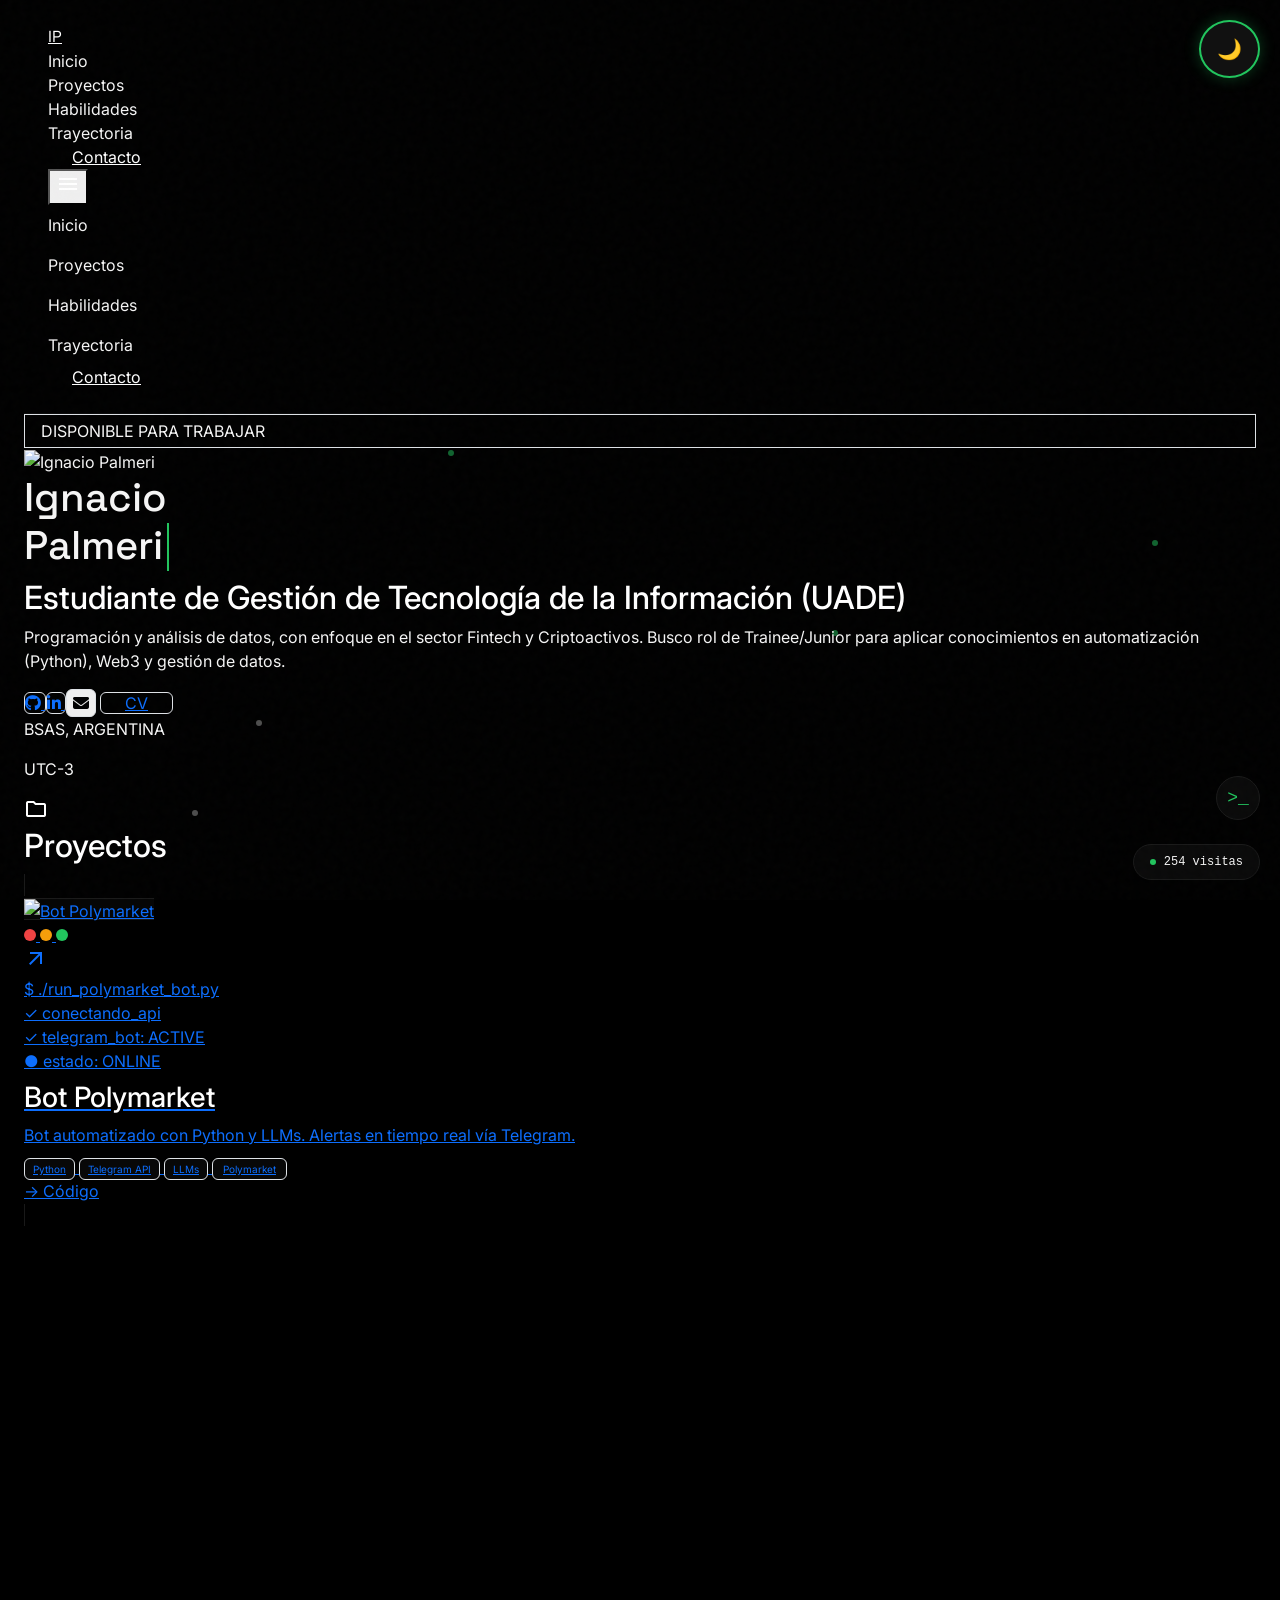
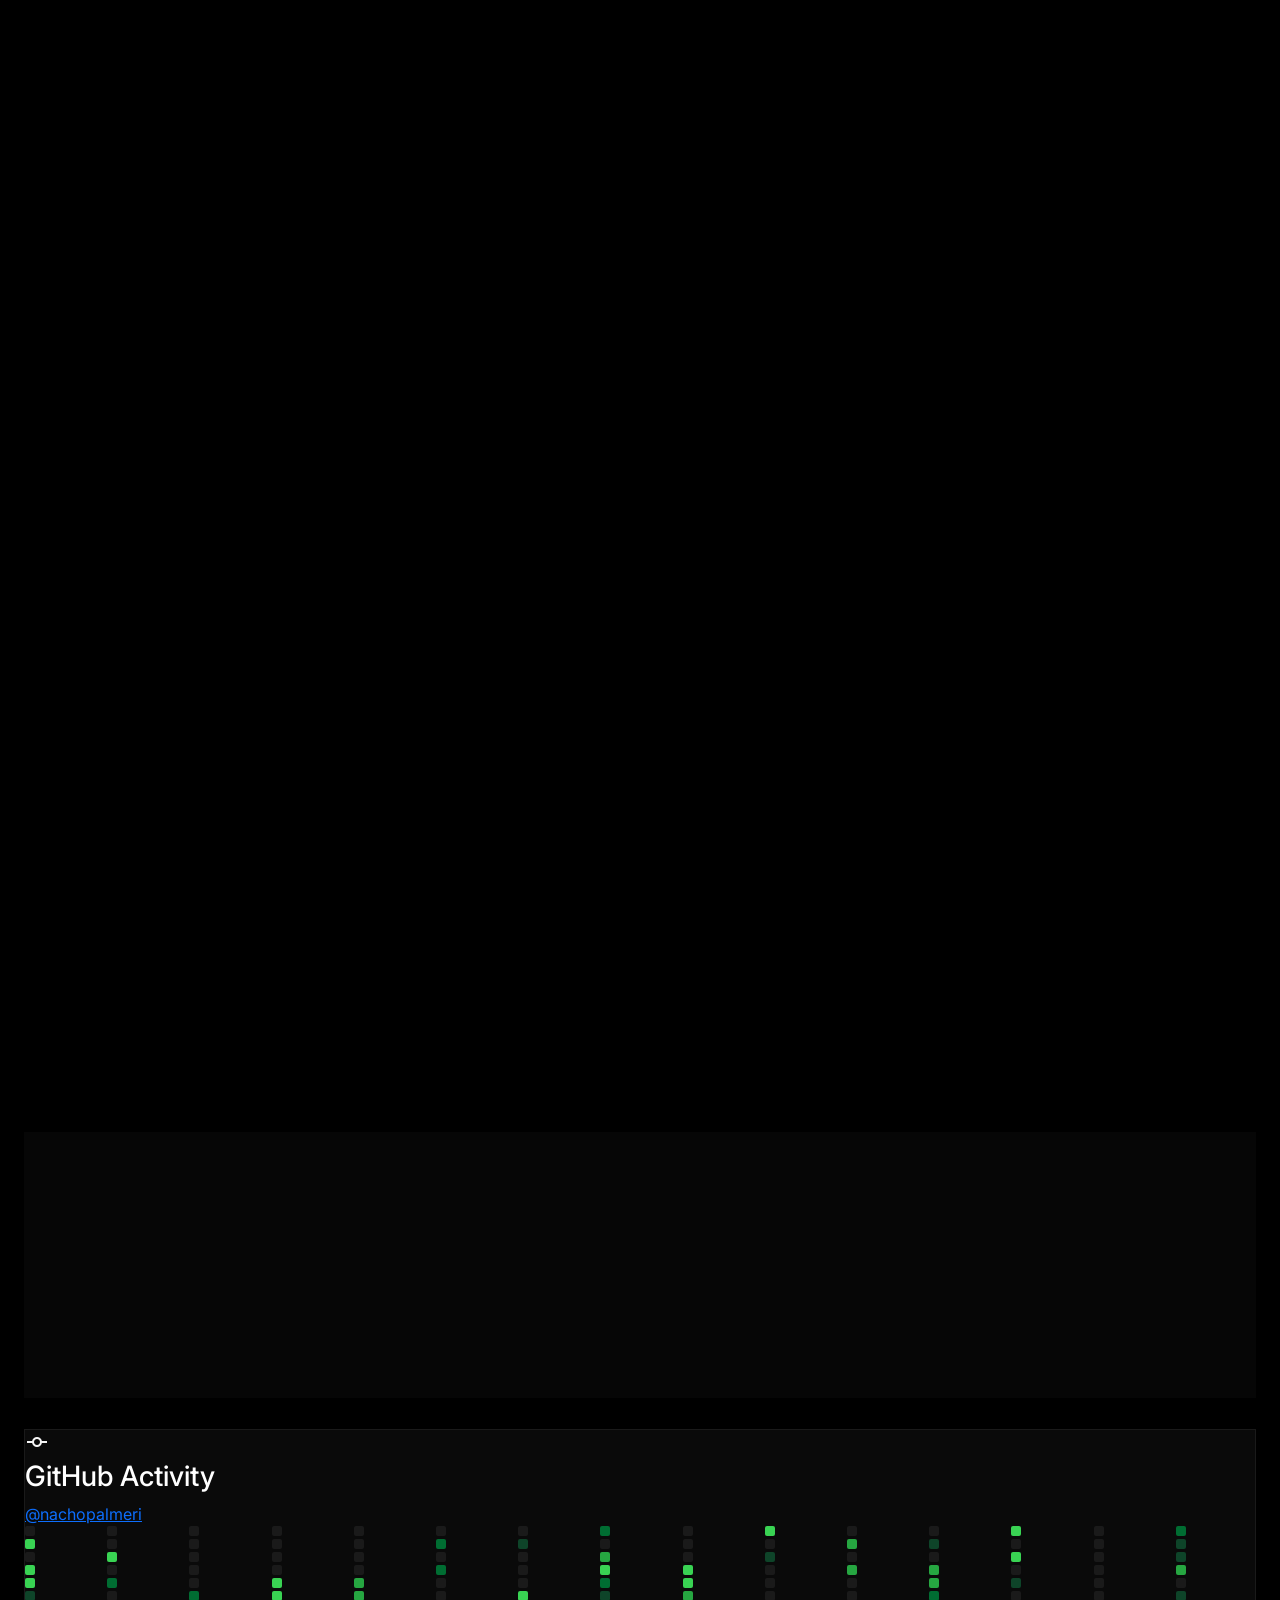
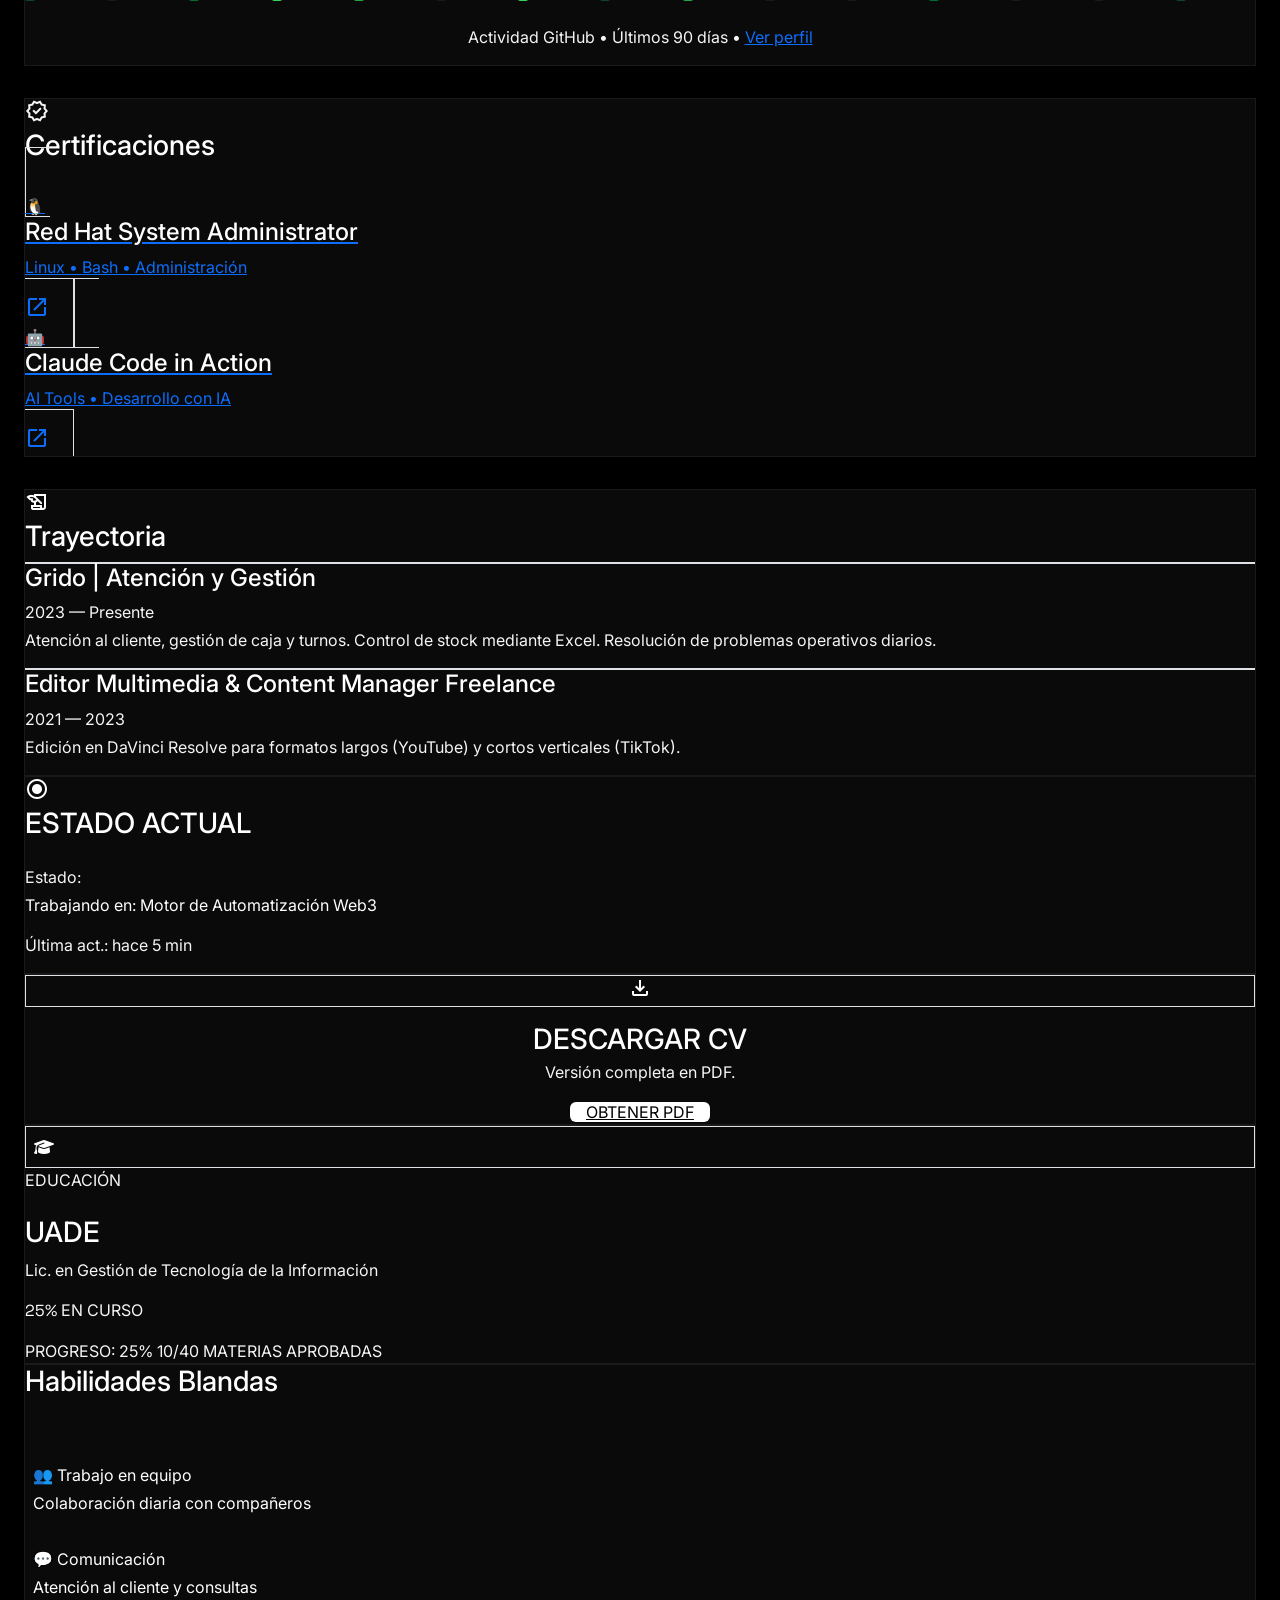
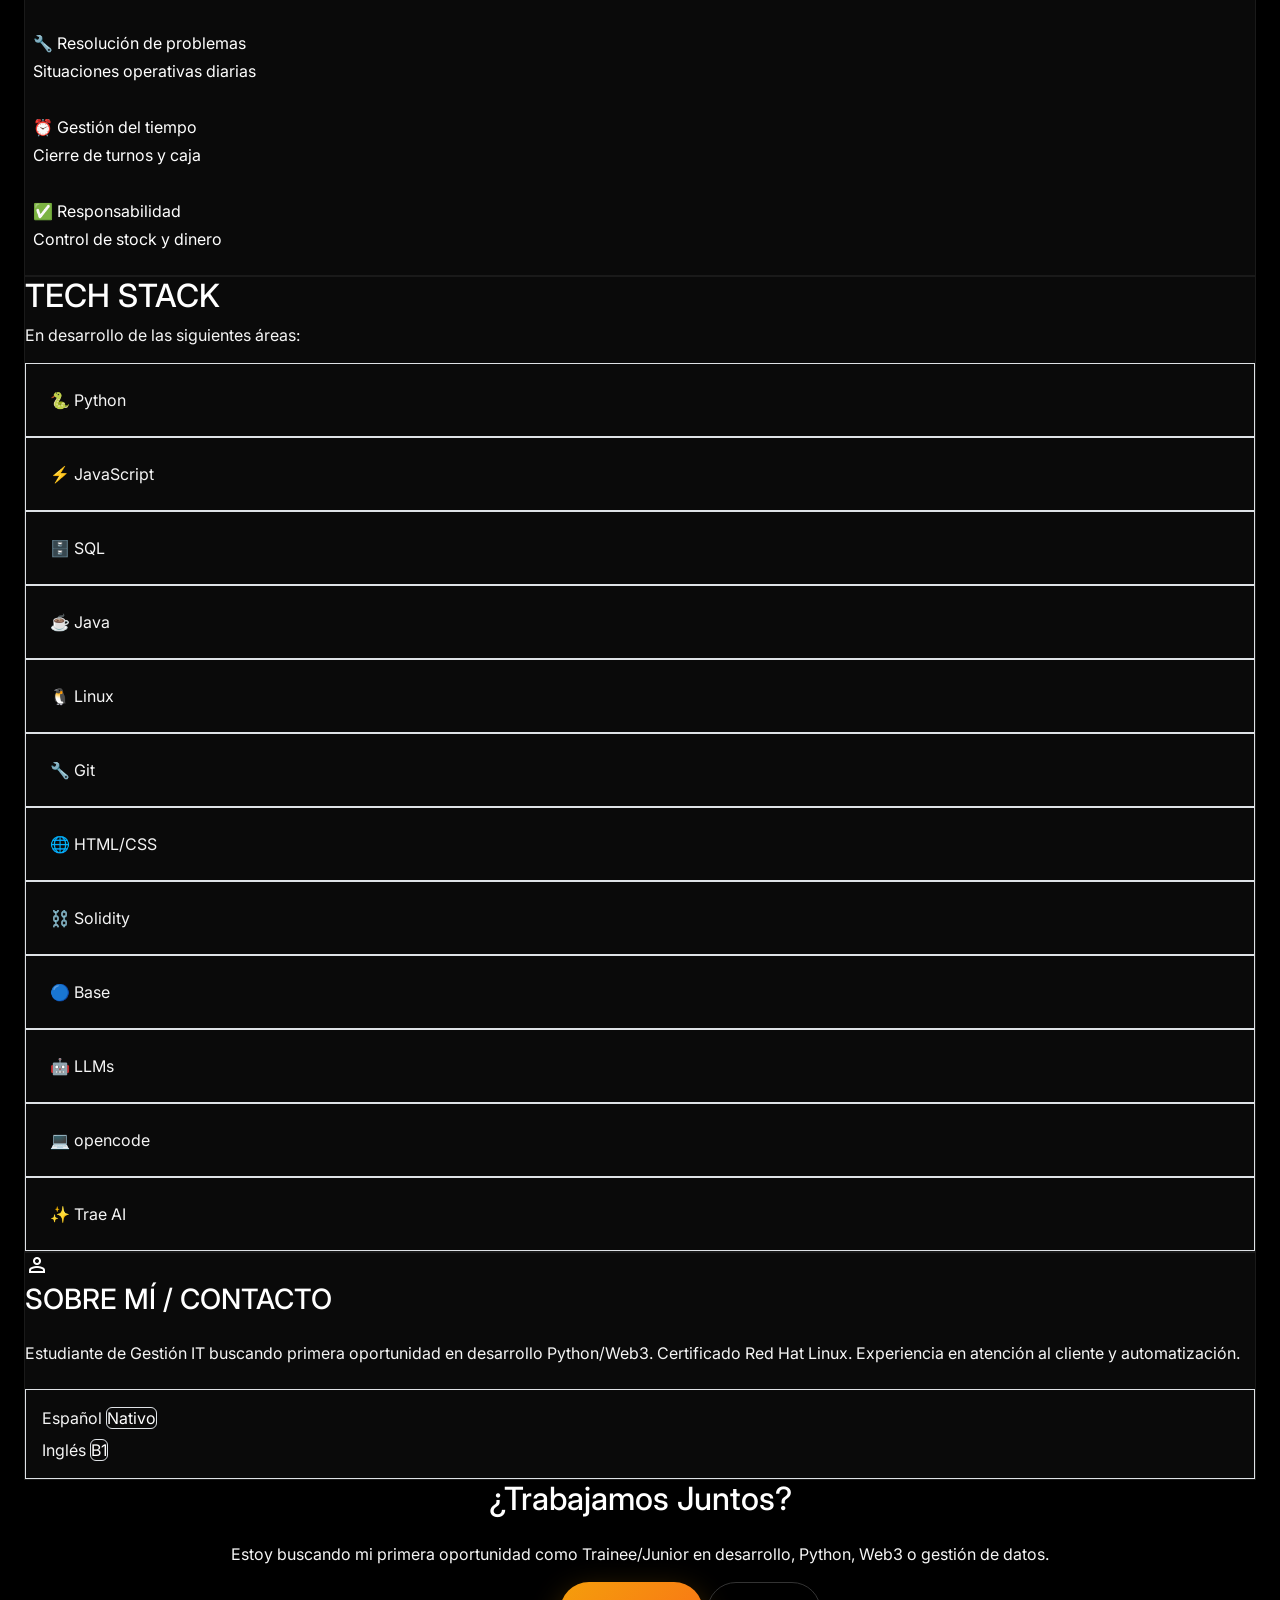
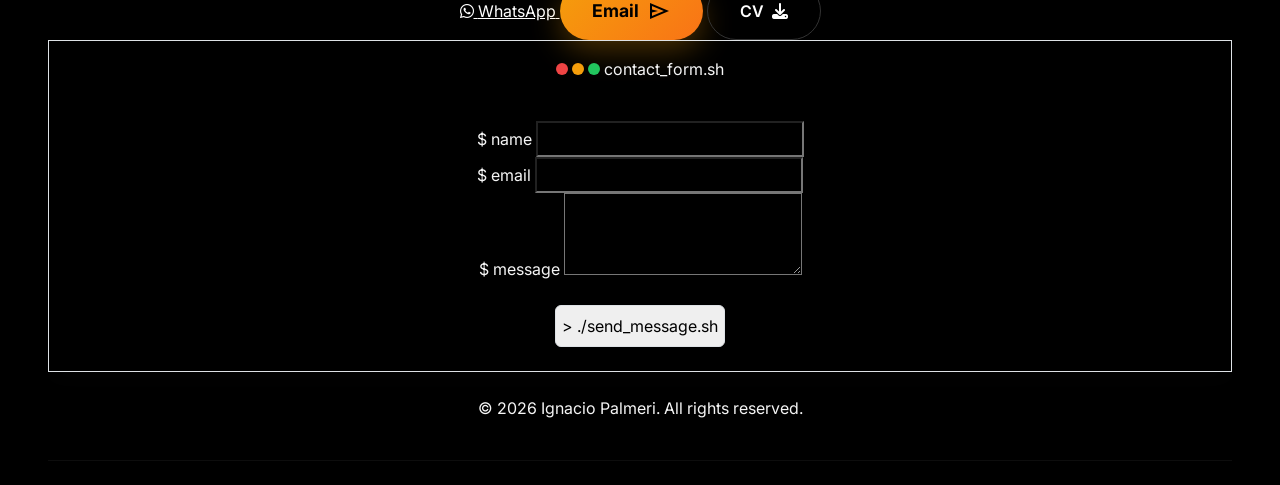
==== index.html @ b5fb5af2 "fix: align card widths - tech stack col-span-8, remove margin-top from cards" ====
<!DOCTYPE html>
<html lang="es"><head>
<meta charset="utf-8"/>
<meta content="width=device-width, initial-scale=1.0" name="viewport"/>
<meta name="description" content="Portfolio de Ignacio Palmeri - Estudiante de Gestión IT (UADE) buscando primera oportunidad como Trainee/Junior. Especializado en Python, automatización, Web3 y análisis de datos. Proyectos: Polymarket Bot, Fútbol Tracker, DApp Blockchain."/>
<meta name="keywords" content="Ignacio Palmeri, Portfolio, Python, Linux, Web3, Blockchain, Automation, Developer, Trainee, Junior, Programmer, UADE, Fintech, Criptoactivos, Telegram Bot, Solidity, Base Network"/>
<meta name="author" content="Ignacio Palmeri"/>
<meta name="theme-color" content="#000000"/>
<meta name="robots" content="index, follow"/>
<meta property="og:title" content="Ignacio Palmeri - Portfolio"/>
<meta property="og:description" content="Estudiante de Gestión de Tecnología de la Información (UADE). Buscando rol Trainee/Junior en Python, Web3 o datos. Proyectos con LLMs, automatización y blockchain."/>
<meta property="og:type" content="website"/>
<meta property="og:url" content="https://nachopalmeri.github.io/portafolio"/>
<meta property="og:image" content="https://portafolioignaciopalmeri.vercel.app/imgs/og-image.png"/>
<meta name="twitter:card" content="summary_large_image"/>
<meta name="twitter:image" content="https://portafolioignaciopalmeri.vercel.app/imgs/og-image.png"/>
<link rel="preconnect" href="https://fonts.googleapis.com">
<link rel="preconnect" href="https://fonts.gstatic.com" crossorigin>
<link rel="preconnect" href="https://cdn.jsdelivr.net">
<link rel="preconnect" href="https://cdnjs.cloudflare.com">
<link rel="icon" type="image/svg+xml" href="data:image/svg+xml,<svg xmlns='http://www.w3.org/2000/svg' viewBox='0 0 32 32'><rect width='32' height='32' rx='6' fill='%23000'/><text x='50%' y='55%' dominant-baseline='middle' text-anchor='middle' font-family='monospace' font-size='18' font-weight='bold' fill='%2322c55e'>IP</text></svg>"/>
<title>Ignacio Palmeri - Portfolio</title>
<link href="https://cdn.jsdelivr.net/npm/bootstrap@5.3.3/dist/css/bootstrap.min.css" rel="stylesheet">
<script src="https://cdn.tailwindcss.com?plugins=forms,container-queries"></script>
<link href="https://fonts.googleapis.com/css2?family=Inter:wght@300;400;500;600;700;800&amp;family=Space+Grotesk:wght@300;400;500;600;700&amp;display=swap" rel="stylesheet"/>
<link href="https://cdnjs.cloudflare.com/ajax/libs/font-awesome/6.4.0/css/all.min.css" rel="stylesheet"/>
<link href="https://fonts.googleapis.com/css2?family=Material+Symbols+Outlined:wght,FILL@100..700,0..1&amp;display=swap" rel="stylesheet"/>
<script type="module" src="https://unpkg.com/@phosphor-icons/webcomponents"></script>
<link href="https://fonts.googleapis.com/css2?family=Bricolage+Grotesque:opsz,wght@12..96,300;12..96,400;12..96,500;12..96,600;12..96,700&family=DM+Sans:ital,wght@0,400;0,500;0,600;0,700;1,400&family=JetBrains+Mono:wght@400;500&display=swap" rel="stylesheet"/>
<script>
        tailwind.config = {
            theme: {
                extend: {
                    colors: {
                        background: "#000000",
                        surface: "#090909",
                        border: "#1F1F1F",
                        "text-primary": "#EDEDED",
                        "text-secondary": "#A1A1A1",
                        accent: "#EDEDED", 
                    },
                    fontFamily: {
                        sans: ["Inter", "sans-serif"],
                        display: ["Space Grotesk", "sans-serif"],
                    },
                },
            },
        };
    </script>
    <style>
        :root {
            --bg-primary: #000000;
            --bg-secondary: #0a0a0a;
            --bg-card: rgba(10, 10, 10, 0.6);
            --border-color: #1a1a1a;
            --text-primary: #f5f5f5;
            --text-secondary: #a3a3a3;
            --accent-primary: #22c55e;
            --accent-secondary: #4f46e5;
            --particle-color: rgba(34, 197, 94, 0.4);
        }
        
        [data-theme="light"] {
            --bg-primary: #fafafa;
            --bg-secondary: #ffffff;
            --bg-card: rgba(255, 255, 255, 0.8);
            --border-color: #e5e5e5;
            --text-primary: #171717;
            --text-secondary: #525252;
            --particle-color: rgba(34, 197, 94, 0.2);
        }
        
        body {
            background-color: var(--bg-primary);
            color: var(--text-primary);
            font-family: 'Inter', sans-serif;
            overflow-x: hidden;
            position: relative;
            transition: background-color 0.3s ease, color 0.3s ease;
        }
        
        [data-theme="light"] .particle {
            background: rgba(34, 197, 94, 0.3);
        }
        
        /* Theme toggle button */
        .theme-toggle-btn {
            position: fixed;
            top: 80px;
            right: 20px;
            z-index: 100;
            width: 44px;
            height: 44px;
            border-radius: 50%;
            background: var(--bg-secondary);
            border: 1px solid var(--border-color);
            color: var(--text-primary);
            cursor: pointer;
            display: flex;
            align-items: center;
            justify-content: center;
            transition: transform 0.3s ease, opacity 0.3s ease, box-shadow 0.3s ease, border-color 0.2s ease;
        }
        
        .theme-toggle-btn:hover {
            transform: scale(1.1);
            border-color: var(--accent-primary);
        }
        
        /* GitHub Contributions Grid */
        .contributions-grid {
            display: grid;
            grid-template-columns: repeat(15, 1fr);
            gap: 3px;
        }
        
        .contribution-cell {
            width: 10px;
            height: 10px;
            border-radius: 2px;
            background: var(--border-color);
            transition: transform 0.2s ease, opacity 0.2s ease, box-shadow 0.2s ease, border-color 0.2s ease;
        }
        
        .contribution-cell[data-level="1"] { background: #0e4429; }
        .contribution-cell[data-level="2"] { background: #006d32; }
        .contribution-cell[data-level="3"] { background: #26a641; }
        .contribution-cell[data-level="4"] { background: #39d353; }
        
        .contribution-cell:hover {
            transform: scale(1.5);
        }
        
        [data-theme="light"] .contribution-cell { background: #e5e5e5; }
        [data-theme="light"] .contribution-cell[data-level="1"] { background: #9be9a8; }
        [data-theme="light"] .contribution-cell[data-level="2"] { background: #40c463; }
        [data-theme="light"] .contribution-cell[data-level="3"] { background: #30a14e; }
        [data-theme="light"] .contribution-cell[data-level="4"] { background: #216e39; }
        
        /* Terminal Easter Egg */
        .terminal-easter-egg {
            position: fixed;
            bottom: 80px;
            right: 20px;
            z-index: 9999;
        }
        
        .terminal-toggle {
            width: 44px;
            height: 44px;
            border-radius: 50%;
            background: var(--bg-secondary);
            border: 1px solid var(--border-color);
            color: var(--accent-primary);
            cursor: pointer;
            display: flex;
            align-items: center;
            justify-content: center;
            font-family: monospace;
            font-size: 18px;
            transition: transform 0.3s ease, opacity 0.3s ease, box-shadow 0.3s ease, border-color 0.2s ease;
            pointer-events: auto;
        }
        
        .terminal-toggle:hover {
            border-color: var(--accent-primary);
            transform: scale(1.1);
        }
        
        .terminal-popup {
            position: absolute;
            bottom: 55px;
            right: 0;
            width: 320px;
            background: #ffffff;
            border: 1px solid #e5e5e5;
            border-radius: 12px;
            overflow: hidden;
            box-shadow: 0 10px 40px rgba(0, 0, 0, 0.3);
            display: none;
            transform: translateY(10px);
            transition: transform 0.3s ease, opacity 0.3s ease, box-shadow 0.3s ease, border-color 0.2s ease;
            z-index: 10001;
        }
        
        .terminal-popup.active {
            display: block;
            transform: translateY(0);
        }
        
        .terminal-header {
            background: var(--bg-primary);
            padding: 8px 12px;
            display: flex;
            align-items: center;
            gap: 6px;
            border-bottom: 1px solid var(--border-color);
        }
        
        .terminal-body {
            padding: 12px;
            height: 200px;
            overflow-y: auto;
            font-family: monospace;
            font-size: 12px;
        }
        
        .terminal-output {
            color: var(--text-secondary);
            margin-bottom: 4px;
            white-space: pre-wrap;
        }
        
        .terminal-input-line {
            display: flex;
            align-items: center;
            gap: 4px;
        }
        
        .terminal-prompt {
            color: var(--accent-primary);
        }
        
        .terminal-input {
            background: #f5f5f5;
            border: none;
            color: #000000;
            font-family: monospace;
            font-size: 12px;
            outline: none;
            flex: 1;
            padding: 4px 8px;
            border-radius: 4px;
            caret-color: #22c55e;
            font-weight: 500;
        }
        
        .terminal-input::placeholder {
            color: #666666;
            opacity: 0.7;
        }
        
        /* Floating particles like Juan Fernandez */
        .particles {
            position: fixed;
            top: 0;
            left: 0;
            width: 100%;
            height: 100%;
            pointer-events: none;
            z-index: 0;
            overflow: hidden;
        }
        
        .particle {
            position: absolute;
            width: 6px;
            height: 6px;
            background: rgba(34, 197, 94, 0.4);
            border-radius: 50%;
            animation: float 15s infinite ease-in-out;
        }
        
        .particle:nth-child(odd) {
            background: rgba(34, 197, 94, 0.5);
        }
        
        .particle:nth-child(even) {
            background: rgba(255, 255, 255, 0.3);
        }
        
        .particle:nth-child(1) { left: 10%; top: 20%; animation-delay: 0s; animation-duration: 20s; }
        .particle:nth-child(2) { left: 20%; top: 80%; animation-delay: 2s; animation-duration: 18s; }
        .particle:nth-child(3) { left: 35%; top: 50%; animation-delay: 4s; animation-duration: 22s; }
        .particle:nth-child(4) { left: 50%; top: 30%; animation-delay: 6s; animation-duration: 19s; }
        .particle:nth-child(5) { left: 65%; top: 70%; animation-delay: 8s; animation-duration: 21s; }
        .particle:nth-child(6) { left: 80%; top: 40%; animation-delay: 10s; animation-duration: 17s; }
        .particle:nth-child(7) { left: 90%; top: 60%; animation-delay: 12s; animation-duration: 23s; }
        .particle:nth-child(8) { left: 15%; top: 90%; animation-delay: 3s; animation-duration: 16s; }
        
        @keyframes float {
            0%, 100% { transform: translateY(0) translateX(0); opacity: 0.3; }
            25% { transform: translateY(-30px) translateX(10px); opacity: 0.6; }
            50% { transform: translateY(-15px) translateX(-10px); opacity: 0.4; }
            75% { transform: translateY(-40px) translateX(5px); opacity: 0.5; }
        }
        
        /* Glass navbar */
        .glass-nav {
            background: rgba(0, 0, 0, 0.7);
            backdrop-filter: blur(12px);
            -webkit-backdrop-filter: blur(12px);
            border-bottom: 1px solid rgba(255, 255, 255, 0.05);
        }
        
        /* Smooth page load */
        body {
            opacity: 0;
            animation: pageLoad 0.6s ease forwards;
        }
        
        @keyframes pageLoad {
            from { opacity: 0; }
            to { opacity: 1; }
        }
        
        /* Blinking cursor effect */
        .cursor-blink {
            display: inline-block;
            width: 2px;
            height: 1.2em;
            background: #22c55e;
            margin-left: 4px;
            animation: blink 1s step-end infinite;
            vertical-align: text-bottom;
        }
        
        @keyframes blink {
            0%, 100% { opacity: 1; }
            50% { opacity: 0; }
        }
        
        /* Bento cards */
        .bento-card {
            background-color: var(--bg-secondary);
            border: 1px solid var(--border-color);
            transition: transform 0.4s cubic-bezier(0.25, 0.46, 0.45, 0.94), opacity 0.3s ease, box-shadow 0.3s ease, border-color 0.2s ease;
            position: relative;
            overflow: hidden;
        }
        
        .bento-card::before {
            content: '';
            position: absolute;
            top: 0;
            left: 0;
            right: 0;
            height: 1px;
            background: linear-gradient(90deg, transparent, rgba(255,255,255,0.1), transparent);
            transform: scaleX(0);
            transition: transform 0.4s ease;
        }
        
        .bento-card:hover::before {
            transform: scaleX(1);
        }
        
        .bento-card:hover {
            border-color: #333;
            background-color: #0d0d0d;
            transform: translateY(-4px);
            box-shadow: 0 25px 50px -12px rgba(0,0,0,0.5), 0 0 30px rgba(34,197,94,0.1);
        }
        
        .bento-card.featured:hover {
            box-shadow: 0 25px 50px -12px rgba(0,0,0,0.5), 0 0 40px rgba(34,197,94,0.15);
        }
        
        [data-theme="light"] .bento-card:hover {
            border-color: #d4d4d4;
            background-color: #ffffff;
            box-shadow: 0 25px 50px -12px rgba(0,0,0,0.1);
        }
        
        /* Soft skill items hover */
        .soft-skill-item {
            transition: transform 0.3s cubic-bezier(0.4, 0, 0.2, 1), opacity 0.3s ease, box-shadow 0.3s ease, border-color 0.2s ease;
            border: 1px solid transparent;
        }
        
        .soft-skill-item:hover {
            transform: translateY(-2px) scale(1.02);
            border-color: #333;
            background-color: #151515;
            box-shadow: 0 10px 30px -10px rgba(0,0,0,0.5);
        }
        
        .soft-skill-item:hover .material-symbols-outlined {
            transform: scale(1.2);
        }
        
        .soft-skill-item .material-symbols-outlined {
            transition: transform 0.3s ease;
        }
        
        /* Featured card - Glass effect like Juan */
        .bento-card.featured {
            position: relative;
            border: 1px solid rgba(255, 255, 255, 0.08);
            background: rgba(10, 10, 10, 0.6);
            backdrop-filter: blur(12px);
            -webkit-backdrop-filter: blur(12px);
            transition: transform 0.3s ease, opacity 0.3s ease, box-shadow 0.3s ease, border-color 0.2s ease;
            transform-style: preserve-3d;
            transform: perspective(1000px);
        }
        
        .bento-card.featured:hover {
            border-color: rgba(34, 197, 94, 0.3);
            box-shadow: 0 25px 50px -12px rgba(0, 0, 0, 0.5), 0 0 30px rgba(34, 197, 94, 0.08);
        }
        
        /* Gradient line on hover */
        .bento-card.featured::before {
            content: '';
            position: absolute;
            top: 0;
            left: 0;
            right: 0;
            height: 2px;
            background: linear-gradient(90deg, #22c55e, #10b981);
            transform: scaleX(0);
            transform-origin: left;
            transition: transform 0.3s ease;
        }
        
        .bento-card.featured:hover::before {
            transform: scaleX(1);
        }
        
        /* Terminal-style decoration */
        .terminal-dot {
            width: 12px;
            height: 12px;
            border-radius: 50%;
            display: inline-block;
        }
        
        .terminal-dot.red { background: #ef4444; }
        .terminal-dot.yellow { background: #f59e0b; }
        .terminal-dot.green { background: #22c55e; }
        
        /* Navigation link hover effect */
        .nav-link {
            transition: color 0.3s ease;
        }
        
        .nav-link::after {
            content: '';
            position: absolute;
            bottom: -4px;
            left: 0;
            width: 0;
            height: 2px;
            background: #22c55e;
            transition: width 0.3s ease;
        }
        
        .nav-link:hover {
            color: #fff !important;
        }
        
        .nav-link:hover::after {
            width: 100%;
        }
        
        .display-font {
            font-family: 'Space Grotesk', sans-serif;
        }
        
        ::-webkit-scrollbar {
            width: 6px;
        }
        ::-webkit-scrollbar-track {
            background: var(--bg-primary); 
        }
        ::-webkit-scrollbar-thumb {
            background: #333; 
            border-radius: 3px;
        }
        ::-webkit-scrollbar-thumb:hover {
            background: #555; 
        }
        
        /* Text glow effect for headings */
        .glow-text {
            text-shadow: 0 0 20px rgba(255,255,255,0.1), 0 0 40px rgba(255,255,255,0.05);
        }
        
        /* Entrance animations - elegant and smooth */
        @keyframes slideUpFade {
            from {
                opacity: 0;
                transform: translateY(40px);
            }
            to {
                opacity: 1;
                transform: translateY(0);
            }
        }
        
        @keyframes scaleIn {
            from {
                opacity: 0;
                transform: scale(0.9);
            }
            to {
                opacity: 1;
                transform: scale(1);
            }
        }
        
        @keyframes fadeIn {
            from { opacity: 0; }
            to { opacity: 1; }
        }
        
        .animate-slide-up {
            animation: slideUpFade 0.7s cubic-bezier(0.22, 1, 0.36, 1) forwards;
            opacity: 0;
        }
        
        .animate-scale-in {
            animation: scaleIn 0.6s cubic-bezier(0.22, 1, 0.36, 1) forwards;
            opacity: 0;
        }
        
        .animate-fade-in {
            animation: fadeIn 0.5s ease forwards;
            opacity: 0;
        }
        
        .delay-1 { animation-delay: 0.1s; }
        .delay-2 { animation-delay: 0.2s; }
        .delay-3 { animation-delay: 0.3s; }
        .delay-4 { animation-delay: 0.4s; }
        .delay-5 { animation-delay: 0.5s; }
        
        /* Project cards enhanced hover */
        .project-card {
            position: relative;
            overflow: hidden;
        }
        
        .project-card::before {
            content: '';
            position: absolute;
            top: 0;
            left: 0;
            right: 0;
            bottom: 0;
            background: linear-gradient(135deg, rgba(102,126,234,0.05), rgba(240,147,251,0.05));
            opacity: 0;
            transition: opacity 0.3s ease;
            pointer-events: none;
        }
        
        .project-card:hover::before {
            opacity: 1;
        }
        
        /* Icon button hover */
        .social-btn {
            transition: transform 0.3s cubic-bezier(0.4, 0, 0.2, 1), opacity 0.3s ease, box-shadow 0.3s ease, border-color 0.2s ease;
        }
        
        .social-btn:hover {
            transform: translateY(-4px) scale(1.08);
            box-shadow: 0 15px 30px -10px rgba(255,255,255,0.15);
        }
        
        .social-btn:hover i {
            transform: scale(1.15);
        }
        
        .social-btn i {
            transition: transform 0.3s ease;
        }
        
        /* Button hover effect */
        .cta-button {
            display: inline-flex;
            align-items: center;
            gap: 0.5rem;
            padding: 1rem 2rem;
            background: linear-gradient(135deg, #f59e0b 0%, #f97316 50%, #ef4444 100%);
            background-size: 200% 200%;
            color: #000;
            font-weight: 700;
            font-size: 1.1rem;
            border-radius: 50px;
            text-decoration: none;
            transition: transform 0.4s cubic-bezier(0.4, 0, 0.2, 1), opacity 0.3s ease, box-shadow 0.3s ease, border-color 0.2s ease;
            box-shadow: 0 10px 30px rgba(245,158,11,0.3);
        }
        
        .cta-button:hover {
            transform: translateY(-4px) scale(1.02);
            box-shadow: 0 20px 40px rgba(245,158,11,0.4);
            background-position: right center;
        }
        
        .cta-button-secondary {
            display: inline-flex;
            align-items: center;
            gap: 0.5rem;
            padding: 1rem 2rem;
            border: 1px solid #333;
            color: #fff;
            font-weight: 600;
            font-size: 1rem;
            border-radius: 50px;
            text-decoration: none;
            transition: transform 0.3s ease, opacity 0.3s ease, box-shadow 0.3s ease, border-color 0.2s ease;
            background: transparent;
        }
        
        .cta-button-secondary:hover {
            background: #fff;
            color: #000;
            border-color: #fff;
            transform: translateY(-3px);
        }
        
        /* Icon rotation on hover */
        .cta-button:hover .rotate-icon {
            transform: rotate(-45deg);
        }
        
        /* Magnetic button effect */
        .magnetic-btn {
            transition: transform 0.3s cubic-bezier(0.4, 0, 0.2, 1);
        }
        
        .magnetic-btn:hover {
            transform: scale(1.05);
        }
        
        /* Tech tag hover - subtle pills */
        .tech-tag {
            transition: transform 0.25s ease, opacity 0.25s ease, box-shadow 0.25s ease, border-color 0.2s ease;
            position: relative;
            background: rgba(255, 255, 255, 0.03);
            border-radius: 9999px;
            padding: 4px 10px;
            font-size: 10px;
        }
        
        .tech-tag:hover {
            border-color: rgba(34, 197, 94, 0.5);
            color: #22c55e;
            background: rgba(34, 197, 94, 0.1);
            transform: translateY(-1px);
        }
        
        /* Progress bar animation */
        .progress-bar {
            width: 0;
            transition: width 1s ease-out;
        }
        
        .progress-bar.animate {
            width: var(--progress);
        }
        
        /* Visitor counter */
        .visitor-counter {
            position: fixed;
            bottom: 20px;
            right: 20px;
            background: var(--bg-secondary);
            border: 1px solid var(--border-color);
            padding: 8px 16px;
            border-radius: 20px;
            font-size: 12px;
            font-family: monospace;
            z-index: 100;
            display: flex;
            align-items: center;
            gap: 8px;
        }
        
        .visitor-counter .pulse-dot {
            width: 6px;
            height: 6px;
            background: #22c55e;
            border-radius: 50%;
            animation: pulse 2s infinite;
        }
        
        @keyframes pulse {
            0%, 100% { opacity: 1; }
            50% { opacity: 0.5; }
        }
        
        /* Theme toggle */
        .theme-toggle {
            position: fixed;
            top: 20px;
            right: 20px;
            background: var(--bg-secondary);
            border: 1px solid var(--border-color);
            width: 40px;
            height: 40px;
            border-radius: 50%;
            display: flex;
            align-items: center;
            justify-content: center;
            cursor: pointer;
            z-index: 100;
            transition: transform 0.3s ease, opacity 0.3s ease, box-shadow 0.3s ease, border-color 0.2s ease;
        }
        
        .theme-toggle:hover {
            transform: scale(1.1);
        }
        
        /* Smooth scroll */
        html {
            scroll-behavior: smooth;
        }
        
        /* Toast notification */
        .toast {
            position: fixed;
            bottom: 80px;
            left: 50%;
            transform: translateX(-50%) translateY(100px);
            background: var(--bg-secondary);
            border: 1px solid var(--border-color);
            padding: 12px 24px;
            border-radius: 8px;
            font-size: 14px;
            z-index: 1000;
            opacity: 0;
            transition: transform 0.3s ease, opacity 0.3s ease, box-shadow 0.3s ease, border-color 0.2s ease;
        }
        
        .toast.show {
            opacity: 1;
            transform: translateX(-50%) translateY(0);
        }
        
        /* Tech logos hover effect */
        .tech-logo {
            filter: grayscale(100%);
            opacity: 0.6;
            transition: transform 0.3s ease, opacity 0.3s ease, box-shadow 0.3s ease, border-color 0.2s ease;
        }
        
        .tech-logo:hover {
            filter: grayscale(0%);
            opacity: 1;
        }
        
        /* New sections styling */
        .stats-counter {
            font-size: 3rem;
            font-weight: 800;
            font-family: 'Space Grotesk', sans-serif;
            background: linear-gradient(135deg, #fff 0%, #a5b4fc 50%, #c084fc 100%);
            -webkit-background-clip: text;
            -webkit-text-fill-color: transparent;
            background-clip: text;
        }
        
        .stat-card {
            text-align: center;
            padding: 2rem;
            background: var(--bg-secondary);
            border: 1px solid var(--border-color);
            border-radius: 16px;
            transition: transform 0.3s cubic-bezier(0.4, 0, 0.2, 1), opacity 0.3s ease, box-shadow 0.3s ease, border-color 0.2s ease;
        }
        
        .stat-card:hover {
            transform: translateY(-8px) scale(1.02);
            border-color: #4f46e5;
            box-shadow: 0 20px 40px -10px rgba(0,0,0,0.5), 0 0 25px rgba(79,70,229,0.2);
        }
        
        .tech-stack-item {
            display: flex;
            flex-direction: column;
            align-items: center;
            gap: 0.75rem;
            padding: 1.5rem 1rem;
            background: var(--bg-secondary);
            border: 1px solid var(--border-color);
            border-radius: 12px;
            transition: transform 0.4s cubic-bezier(0.4, 0, 0.2, 1), opacity 0.3s ease, box-shadow 0.3s ease, border-color 0.2s ease;
            cursor: pointer;
        }
        
        .tech-stack-item:hover {
            transform: translateY(-8px) scale(1.05);
            border-color: #4f46e5;
            background: #0f0f0f;
            box-shadow: 0 20px 40px -15px rgba(79,70,229,0.3);
        }
        
        .tech-stack-icon {
            font-size: 2.5rem;
            transition: transform 0.4s cubic-bezier(0.4, 0, 0.2, 1);
        }
        
        .tech-stack-item:hover .tech-stack-icon {
            transform: scale(1.25) rotate(8deg);
        }
        
        .tech-stack-item span {
            transition: color 0.3s ease;
        }
        
        .tech-stack-item:hover span {
            color: #fff !important;
        }
        
        .timeline-item {
            position: relative;
            padding-left: 2rem;
            padding-bottom: 2rem;
            border-left: 2px solid var(--border-color);
            transition: border-color 0.3s ease;
        }
        
        .timeline-item::before {
            content: '';
            position: absolute;
            left: -6px;
            top: 0;
            width: 10px;
            height: 10px;
            background: var(--accent);
            border-radius: 50%;
            transition: transform 0.3s ease, opacity 0.3s ease, box-shadow 0.3s ease, border-color 0.2s ease;
        }
        
        .timeline-item:hover {
            border-color: #4f46e5;
        }
        
        .timeline-item:hover::before {
            background: #4f46e5;
            box-shadow: 0 0 15px rgba(79,70,229,0.5);
            transform: scale(1.3);
        }
        
        .timeline-item:last-child {
            border-left: 2px solid transparent;
        }
        
        .cta-button:hover {
            transform: translateY(-3px);
            box-shadow: 0 15px 40px rgba(248, 181, 48, 0.4);
        }
        
        .contact-form input,
        .contact-form textarea {
            width: 100%;
            padding: 1rem;
            background: var(--bg-secondary);
            border: 1px solid var(--border-color);
            border-radius: 8px;
            color: var(--text-primary);
            font-family: inherit;
            transition: transform 0.3s ease, opacity 0.3s ease, box-shadow 0.3s ease, border-color 0.2s ease;
        }
        
        .contact-form input:focus,
        .contact-form textarea:focus {
            outline: none;
            border-color: var(--accent);
            box-shadow: 0 0 0 3px rgba(248, 181, 48, 0.1);
        }
        
        .learning-card {
            background: linear-gradient(135deg, rgba(102, 126, 234, 0.1), rgba(240, 147, 251, 0.1));
            border: 1px solid rgba(102, 126, 234, 0.3);
            border-radius: 12px;
            padding: 1.5rem;
            transition: transform 0.3s ease, opacity 0.3s ease, box-shadow 0.3s ease, border-color 0.2s ease;
        }
        
        .learning-card:hover {
            transform: translateY(-4px);
            border-color: rgba(102, 126, 234, 0.6);
        }
        
        .profile-photo {
            width: 150px;
            height: 150px;
            border-radius: 50%;
            object-fit: cover;
            border: 3px solid var(--border-color);
            transition: transform 0.3s ease, opacity 0.3s ease, box-shadow 0.3s ease, border-color 0.2s ease;
        }
        
        .profile-photo:hover {
            transform: scale(1.05);
            border-color: var(--accent);
        }
        
        .cert-badge {
            display: inline-flex;
            align-items: center;
            gap: 0.5rem;
            padding: 0.75rem 1.5rem;
            background: linear-gradient(135deg, rgba(220,38,38,0.15), rgba(220,38,38,0.05));
            border: 1px solid rgba(220, 38, 38, 0.4);
            border-radius: 50px;
            color: #ef4444;
            font-weight: 600;
            font-size: 0.875rem;
            transition: transform 0.3s cubic-bezier(0.4, 0, 0.2, 1), opacity 0.3s ease, box-shadow 0.3s ease, border-color 0.2s ease;
            cursor: pointer;
            text-decoration: none;
        }
        
        .cert-badge:hover {
            background: linear-gradient(135deg, rgba(220,38,38,0.25), rgba(220,38,38,0.1));
            transform: translateY(-2px);
            box-shadow: 0 10px 25px -10px rgba(220,38,38,0.4);
        }
        
        /* ===== CARD TILT EFFECT ===== */
        .card-tilt {
            transform-style: preserve-3d;
            transition: transform 0.3s ease;
        }
        
        .card-tilt:hover {
            transform: perspective(1000px) rotateX(var(--tilt-x, 0deg)) rotateY(var(--tilt-y, 0deg)) scale(1.02);
        }
        
        /* ===== PEEK IMAGES ===== */
        .peek-image {
            position: absolute;
            width: 80px;
            height: 80px;
            border-radius: 8px;
            object-fit: cover;
            opacity: 0;
            transform: scale(0.8);
            transition: transform 0.4s cubic-bezier(0.4, 0, 0.2, 1), opacity 0.3s ease, box-shadow 0.3s ease, border-color 0.2s ease;
            z-index: 15;
            pointer-events: none;
            box-shadow: 0 4px 12px rgba(0, 0, 0, 0.3);
        }
        
        .bento-card:hover .peek-image {
            opacity: 1;
            transform: scale(1);
        }
        
        .peek-top-left { top: 16px; left: 16px; }
        .peek-top-right { top: 16px; right: 16px; }
        .peek-bottom-left { bottom: 80px; left: 16px; }
        .peek-bottom-right { bottom: 80px; right: 16px; }
        
        /* ===== GLOW EFFECT ON HOVER ===== */
        .glow-hover {
            transition: transform 0.3s ease, opacity 0.3s ease, box-shadow 0.3s ease, border-color 0.2s ease;
        }
        
        .glow-hover:hover {
            box-shadow: 0 0 30px rgba(34, 197, 94, 0.2), 0 0 60px rgba(34, 197, 94, 0.1);
        }
        
        /* ===== MATRIX RAIN EASTER EGG ===== */
        .matrix-rain {
            position: fixed;
            top: 0;
            left: 0;
            width: 100%;
            height: 100%;
            pointer-events: none;
            z-index: 99999;
            background: rgba(0, 0, 0, 0.95);
        }
        
        .matrix-column {
            position: absolute;
            top: -100%;
            font-family: 'JetBrains Mono', monospace;
            font-size: 14px;
            color: #22c55e;
            text-shadow: 0 0 10px #22c55e;
            writing-mode: vertical-lr;
            animation: matrix-fall linear infinite;
        }
        
        @keyframes matrix-fall {
            to { transform: translateY(200vh); }
        }
        
        /* ===== CONFETTI EASTER EGG ===== */
        .confetti {
            position: fixed;
            width: 10px;
            height: 10px;
            pointer-events: none;
            z-index: 99998;
            animation: confetti-fall 3s linear forwards;
        }
        
        @keyframes confetti-fall {
            to {
                transform: translateY(100vh) rotate(720deg);
                opacity: 0;
            }
        }
        
        /* ===== SCROLL PROGRESS BAR ===== */
        .scroll-progress {
            position: fixed;
            top: 0;
            left: 0;
            height: 3px;
            background: linear-gradient(90deg, #22c55e, #4ade80);
            z-index: 10000;
            transition: width 0.1s ease;
        }
        
        /* ===== ENHANCED PARTICLES ===== */
        .particle-interactive {
            transition: transform 0.3s ease;
        }
        
        .particle-interactive:hover {
            transform: scale(2);
        }
        
        /* ===== ACCESSIBILITY IMPROVEMENTS ===== */
        
        /* Skip Link for Keyboard Navigation */
        .skip-link {
            position: absolute;
            top: -40px;
            left: 0;
            background: var(--accent-primary);
            color: white;
            padding: 8px 16px;
            z-index: 10000;
            text-decoration: none;
            font-weight: 500;
            border-radius: 0 0 4px 0;
            transition: top 0.3s ease;
        }
        
        .skip-link:focus {
            top: 0;
            outline: none;
        }
        
        /* Focus States for Interactive Elements */
        .nav-link:focus-visible,
        .bento-card:focus-visible,
        .social-btn:focus-visible,
        .theme-toggle-btn:focus-visible,
        button:focus-visible,
        a:focus-visible {
            outline: 2px solid var(--accent-primary);
            outline-offset: 2px;
        }
        
        /* Cursor Pointer for Clickable Elements */
        .bento-card,
        .bento-card.featured {
            cursor: pointer;
        }
        
        /* Color Scheme for Dark Mode */
        [data-theme="dark"] {
            color-scheme: dark;
        }
        
        /* Subtle Noise Texture Overlay */
        body::after {
            content: '';
            position: fixed;
            top: 0;
            left: 0;
            width: 100%;
            height: 100%;
            pointer-events: none;
            opacity: 0.02;
            z-index: 9999;
            background-image: url("data:image/svg+xml,%3Csvg viewBox='0 0 200 200' xmlns='http://www.w3.org/2000/svg'%3E%3Cfilter id='noise'%3E%3CfeTurbulence type='fractalNoise' baseFrequency='0.65' numOctaves='3' stitchTiles='stitch'/%3E%3C/filter%3E%3Crect width='100%25' height='100%25' filter='url(%23noise)'/%3E%3C/svg%3E");
        }
        
        /* Prefers Reduced Motion */
        @media (prefers-reduced-motion: reduce) {
            *,
            *::before,
            *::after {
                animation-duration: 0.01ms !important;
                animation-iteration-count: 1 !important;
                transition-duration: 0.01ms !important;
                scroll-behavior: auto !important;
            }
            
            .particle,
            .particle-interactive {
                animation: none !important;
            }
            
            .bento-card:hover {
                transform: none !important;
            }
        }
        
        /* High Contrast Mode Support */
        @media (prefers-contrast: high) {
            :root {
                --border-color: #FFFFFF;
                --text-secondary: #FFFFFF;
            }
        }
        
        /* Scroll Margin for Anchor Links */
        #inicio,
        #proyectos,
        #stack,
        #contacto {
            scroll-margin-top: 80px;
        }
        
    </style>
<script src="https://cdnjs.cloudflare.com/ajax/libs/vanilla-tilt/1.8.0/vanilla-tilt.min.js"></script>
</head>
<body class="min-h-screen p-4 md:p-8 lg:p-12 antialiased selection-bg-white selection-text-black">

<!-- Toggle Button - FIJO -->
<button id="toggle-btn" onclick="togglePortfolio()" style="position:fixed;top:20px;right:20px;z-index:99999;padding:12px 16px;background:#111;border:2px solid #22c55e;border-radius:50%;color:#22c55e;cursor:pointer;font-size:20px;box-shadow:0 0 15px rgba(34,197,94,0.3);transition:all 0.3s;">🌙</button>

<!-- V1 WRAPPER -->
<div id="v1" style="background: #000000;">

    <a href="#main-content" class="skip-link">Saltar al contenido principal</a>
    
    <!-- Floating Particles -->
    <div class="particles" aria-hidden="true">
        <div class="particle"></div>
        <div class="particle"></div>
        <div class="particle"></div>
        <div class="particle"></div>
        <div class="particle"></div>
        <div class="particle"></div>
        <div class="particle"></div>
        <div class="particle"></div>
    </div>
    
    <!-- Visitor Counter -->
    <div class="visitor-counter">
        <span class="pulse-dot"></span>
        <span id="visitor-count">Cargando...</span>
    </div>
    
    <!-- Toast Notification -->
    <div class="toast" id="toast">¡Email copiado al portapapeles!</div>
    
    <!-- Theme Toggle Button - ELIMINADO, ahora usamos el toggle unificado -->
    
    <!-- Terminal Easter Egg -->
    <div class="terminal-easter-egg">
        <button class="terminal-toggle" onclick="toggleTerminal()" aria-label="Abrir terminal">>_</button>
        <div class="terminal-popup" id="terminal-popup">
            <div class="terminal-header">
                <span style="width:8px;height:8px;border-radius:50%;background:#ef4444;"></span>
                <span style="width:8px;height:8px;border-radius:50%;background:#f59e0b;"></span>
                <span style="width:8px;height:8px;border-radius:50%;background:#22c55e;"></span>
                <span style="margin-left:8px;font-size:10px;color:var(--text-secondary);">guest@ignacio:~</span>
            </div>
            <div class="terminal-body" id="terminal-body">
                <div class="terminal-output">Bienvenido! Escribe 'help' para ver comandos.</div>
            </div>
            <div class="terminal-input-line" style="padding:8px 12px;border-top:1px solid var(--border-color);">
                <span class="terminal-prompt">$</span>
                <input type="text" class="terminal-input" id="terminal-input" placeholder="Escribe 'help'..." onkeypress="handleTerminalInput(event)">
            </div>
        </div>
    </div>
    
    <!-- Navigation Bar -->
    <nav class="fixed top-0 left-0 right-0 z-50 glass-nav rounded-b-2xl">
        <div class="max-w-7xl mx-auto px-4 md:px-8">
            <div class="flex items-center justify-between h-14">
                <a href="#" class="text-white font-bold text-lg display-font hover:text-gray-300 transition-colors">IP</a>
                <div class="hidden md:flex items-center gap-8">
                    <a href="#inicio" class="nav-link text-sm text-[#888] relative">Inicio</a>
                    <a href="#proyectos" class="nav-link text-sm text-[#888] relative">Proyectos</a>
                    <a href="#habilidades" class="nav-link text-sm text-[#888] relative">Habilidades</a>
                    <a href="#trayectoria" class="nav-link text-sm text-[#888] relative">Trayectoria</a>
                    <a href="#contacto" class="text-sm text-white bg-[#1F1F1F] px-4 py-2 rounded-full hover:bg-white hover:text-black transition-all">Contacto</a>
                </div>
                <!-- Mobile menu button -->
                <button class="md:hidden text-white" onclick="toggleMobileMenu()">
                    <span class="material-symbols-outlined">menu</span>
                </button>
            </div>
            <!-- Mobile Menu -->
            <div id="mobile-menu" class="hidden md:hidden pb-4">
                <div class="flex flex-col gap-3">
                    <a href="#inicio" class="nav-link text-sm text-[#888] py-2 relative">Inicio</a>
                    <a href="#proyectos" class="nav-link text-sm text-[#888] py-2 relative">Proyectos</a>
                    <a href="#habilidades" class="nav-link text-sm text-[#888] py-2 relative">Habilidades</a>
                    <a href="#trayectoria" class="nav-link text-sm text-[#888] py-2 relative">Trayectoria</a>
                    <a href="#contacto" class="text-sm text-white bg-[#1F1F1F] px-4 py-2 rounded-full hover:bg-white hover:text-black transition-all text-center">Contacto</a>
                </div>
            </div>
        </div>
    </nav>

<!-- CONCEPT A: V1 Portfolio -->
<div id="concept-a" class="concept-a">

<main id="main-content" class="max-w-7xl mx-auto space-y-6 pt-20">

<!-- SCROLL PROGRESS BAR -->
<div class="scroll-progress" id="scroll-progress"></div>

<!-- HERO SECTION - Original Style -->
<header id="inicio" class="flex flex-col md:flex-row justify-between items-start md:items-end border-b border-[#1F1F1F] pb-8 mb-10 animate-slide-up">
<div class="space-y-4">
<div class="inline-flex items-center space-x-2 px-3 py-1 rounded-full border border-[#1F1F1F] bg-[#090909]">
<span class="relative flex h-2 w-2">
<span class="animate-ping absolute inline-flex h-full w-full rounded-full bg-green-500 opacity-75"></span>
<span class="relative inline-flex rounded-full h-2 w-2 bg-green-500"></span>
</span>
<span class="text-[10px] md:text-xs font-mono font-medium text-green-400 uppercase tracking-widest">
DISPONIBLE PARA TRABAJAR
</span>
</div>
<div class="flex items-center gap-6">
<div class="w-24 h-24 md:w-32 md:h-32 rounded-full overflow-hidden border-2 border-[#222] hover:border-green-500 transition-colors flex-shrink-0">
<img src="imgs/yo.jfif" alt="Ignacio Palmeri" class="w-full h-full object-cover" width="400" height="400">
</div>
<div>
<h1 class="text-5xl md:text-7xl lg:text-8xl font-black display-font tracking-tighter bg-gradient-to-r from-white via-gray-200 to-gray-400 bg-clip-text text-transparent leading-none uppercase">
Ignacio<br/>Palmeri<span class="cursor-blink"></span>
</h1>
</div>
</div>
<div class="space-y-1">
<h2 class="text-xl md:text-2xl font-medium text-white">Estudiante de Gestión de Tecnología de la Información (UADE)</h2>
<p class="text-text-secondary max-w-lg text-sm md:text-base leading-relaxed">
Programación y análisis de datos, con enfoque en el sector Fintech y Criptoactivos. Busco rol de Trainee/Junior para aplicar conocimientos en automatización (Python), Web3 y gestión de datos.
</p>

</div>
</div>
<div class="flex flex-col md:items-end gap-4 mt-8 md:mt-0">
<div class="flex items-center gap-3">
<a class="h-10 w-10 flex items-center justify-center border border-[#1F1F1F] bg-[#090909] rounded hover:bg-white hover:text-black hover:border-white transition-all duration-300 group social-btn" href="https://github.com/nachopalmeri" target="_blank" aria-label="GitHub">
<i class="fa-brands fa-github text-lg"></i>
</a>
<a class="h-10 w-10 flex items-center justify-center border border-[#1F1F1F] bg-[#090909] rounded hover:bg-[#0077b5] hover:text-white hover:border-[#0077b5] transition-all duration-300 group social-btn" href="https://www.linkedin.com/in/ignacio-palmeri-64035b378/" target="_blank" aria-label="LinkedIn">
<i class="fa-brands fa-linkedin-in text-lg"></i>
</a>
<button class="h-10 w-10 flex items-center justify-center border border-[#1F1F1F] bg-[#090909] rounded hover:bg-white hover:text-black hover:border-white transition-all duration-300 group social-btn" onclick="copyEmail()" aria-label="Copiar email">
<i class="fa-solid fa-envelope text-lg"></i>
</button>
<a class="h-10 px-4 flex items-center justify-center border border-[#1F1F1F] bg-[#090909] rounded hover:bg-green-500/20 hover:border-green-500 transition-all duration-300 text-xs font-mono" href="https://drive.google.com/file/d/174_MYjUcNGc3mgJE2vabqmo9W799_cKC/view" target="_blank" aria-label="CV">
<span>CV</span>
</a>
</div>
<div class="text-right hidden md:block">
<p class="text-xs text-[#333] font-mono">BSAS, ARGENTINA</p>
<p class="text-xs text-[#333] font-mono">UTC-3</p>
</div>
</div>
</header>

<!-- Proyectos Section -->
<section id="proyectos" class="mb-8 animate-slide-up delay-1">
    <div class="flex items-center gap-3 mb-6">
        <span class="material-symbols-outlined text-white text-2xl">folder</span>
        <h2 class="text-2xl font-bold text-white uppercase tracking-wider">Proyectos</h2>
    </div>
    <div class="grid grid-cols-1 md:grid-cols-12 gap-6 auto-rows-min">
<a href="https://polytools-omega.vercel.app/" target="_blank" class="md:col-span-7 bento-card featured rounded-2xl p-0 flex flex-col justify-between group relative overflow-hidden h-[320px] cursor-pointer">
<div class="absolute inset-0 bg-gradient-to-t from-black via-black/60 to-black/80 z-10"></div>
<img src="imgs/polymarktporyect.PNG" alt="Bot Polymarket" class="absolute inset-0 w-full h-full object-cover opacity-80 group-hover:opacity-100 transition-opacity" loading="lazy" width="400" height="300">
<div class="relative z-20 flex justify-between items-start">
<div class="flex items-center gap-2">
<span class="terminal-dot red"></span>
<span class="terminal-dot yellow"></span>
<span class="terminal-dot green"></span>
</div>
<span class="material-symbols-outlined text-[#333] group-hover:text-white transition-colors">arrow_outward</span>
                </div>
                <div class="relative z-20 my-auto py-8">
                    <div class="font-mono text-xs text-green-500 mb-2 leading-relaxed">
                        <span class="text-gray-500">$</span> ./run_polymarket_bot.py<br/>
                        <span class="text-green-400">✓</span> conectando_api<br/>
                        <span class="text-green-400">✓</span> telegram_bot: ACTIVE<br/>
                        <span class="text-green-400">●</span> estado: <span class="animate-pulse">ONLINE</span>
                    </div>
                </div>
                <div class="relative z-20 mt-auto p-6">
                    <h3 class="text-lg font-bold text-white mb-2">Bot Polymarket</h3>
<p class="text-text-secondary mb-2 max-w-md">Bot automatizado con Python y LLMs. Alertas en tiempo real vía Telegram.</p>
<div class="flex gap-2 flex-wrap">
<span class="px-2 py-1 text-xs font-mono border border-[#333] rounded text-gray-400 tech-tag">Python</span>
<span class="px-2 py-1 text-xs font-mono border border-[#333] rounded text-gray-400 tech-tag">Telegram API</span>
<span class="px-2 py-1 text-xs font-mono border border-[#333] rounded text-gray-400 tech-tag">LLMs</span>
<span class="px-1.5 py-0.5 text-[10px] font-mono border border-[#333] rounded text-gray-400 tech-tag">Polymarket</span>
</div>
<span class="text-[10px] text-[#444] hover:text-green-400 cursor-pointer transition-colors">→ Código</span>
</div>
</a>
<a href="https://fulbotracker.vercel.app/" target="_blank" class="md:col-span-5 bento-card featured rounded-2xl p-0 flex flex-col justify-between group relative overflow-hidden h-[320px] cursor-pointer">
<div class="absolute inset-0 bg-gradient-to-t from-black via-black/60 to-black/80 z-10"></div>
<img src="imgs/futtracker.PNG" alt="Fútbol Tracker" class="absolute inset-0 w-full h-full object-cover opacity-80 group-hover:opacity-100 transition-opacity" loading="lazy" width="400" height="300">
<div class="relative z-20 flex justify-between items-start">
                <div class="w-10 h-10 rounded-full border border-[#333] flex items-center justify-center bg-black">
                    <span class="material-symbols-outlined text-white text-lg">sports_soccer</span>
                </div>
                <span class="material-symbols-outlined text-[#333] group-hover:text-white transition-colors">arrow_outward</span>
            </div>
                <div class="relative z-20 mt-auto p-6">
                    <h3 class="text-lg font-bold text-white mb-2">Fútbol Tracker</h3>
<p class="text-text-secondary text-sm mb-2">Seguimiento de estadísticas de fútbol amateur. Goles, asistencias y rendimiento.</p>
<div class="flex gap-2 flex-wrap">
<span class="px-2 py-1 text-xs font-mono border border-[#333] rounded text-gray-400 tech-tag">HTML/CSS</span>
<span class="px-2 py-1 text-xs font-mono border border-[#333] rounded text-gray-400 tech-tag">JavaScript</span>
<span class="px-2 py-1 text-xs font-mono border border-[#333] rounded text-gray-400 tech-tag">LocalStorage</span>
</div>
<span class="text-[10px] text-[#444] hover:text-green-400 cursor-pointer transition-colors">→ Código</span>
</div>
</a>
<div class="md:col-span-6">
<a href="https://prodesol.vercel.app/" target="_blank" class="bento-card featured rounded-2xl p-0 flex flex-col justify-between group relative overflow-hidden h-[240px] cursor-pointer">
<div class="absolute inset-0 bg-gradient-to-t from-black via-black/60 to-black/80 z-10"></div>
<img src="imgs/dom.PNG" alt="DApp Blockchain" class="absolute inset-0 w-full h-full object-cover opacity-80 group-hover:opacity-100 transition-opacity" loading="lazy" width="400" height="300">
<div class="relative z-20 flex justify-between items-start p-6">
<div class="flex items-center gap-2">
<span class="terminal-dot red"></span>
<span class="terminal-dot yellow"></span>
<span class="terminal-dot green"></span>
</div>
<span class="material-symbols-outlined text-white/70 group-hover:text-white transition-colors">arrow_outward</span>
</div>
<div class="relative z-20 mt-auto p-6">
<h3 class="text-lg font-bold text-white mb-2">DApp Registro Blockchain</h3>
<p class="text-white/80 text-sm mb-3">Aplicación descentralizada en Base Network para registros inmutables mediante Smart Contracts.</p>
<div class="flex gap-2 flex-wrap">
<span class="px-2 py-1 text-xs font-mono border border-white/20 rounded text-white/80 tech-tag">Solidity</span>
<span class="px-2 py-1 text-xs font-mono border border-white/20 rounded text-white/80 tech-tag">Web3</span>
<span class="px-2 py-1 text-xs font-mono border border-white/20 rounded text-white/80 tech-tag">Base</span>
</div>
<span class="text-[10px] text-[#444] hover:text-green-400 cursor-pointer transition-colors">→ Código</span>
</div>
</a>
</div>
<div class="md:col-span-6">
<a href="https://portafolioignaciopalmeri.vercel.app/hub.html" target="_blank" class="bento-card featured rounded-2xl p-0 flex flex-col justify-between group relative overflow-hidden h-[240px] cursor-pointer">
<div class="absolute inset-0 bg-gradient-to-t from-black via-black/60 to-black/80 z-10"></div>
<img src="imgs/comidadebarrio.PNG" alt="Proyectos Web" class="absolute inset-0 w-full h-full object-cover opacity-80 group-hover:opacity-100 transition-opacity" loading="lazy" width="400" height="300">
<div class="relative z-20 flex justify-between items-start p-6">
<div class="flex items-center gap-2">
<span class="terminal-dot red"></span>
<span class="terminal-dot yellow"></span>
<span class="terminal-dot green"></span>
</div>
<span class="material-symbols-outlined text-white/70 group-hover:text-white transition-colors">arrow_outward</span>
</div>
<div class="relative z-20 mt-auto p-6">
<h3 class="text-lg font-bold text-white mb-2">Proyectos Web</h3>
<p class="text-white/80 text-sm mb-3">Desarrollo frontend: Comida de Barrio (e-commerce), landing pages responsivas y más. Enfoque en UX/UI y diseño responsive.</p>
<div class="flex gap-2 flex-wrap">
<span class="px-2 py-1 text-xs font-mono border border-white/20 rounded text-white/80 tech-tag">HTML/CSS</span>
<span class="px-2 py-1 text-xs font-mono border border-white/20 rounded text-white/80 tech-tag">JavaScript</span>
<span class="px-2 py-1 text-xs font-mono border border-[#333] rounded text-gray-400 tech-tag">Bootstrap</span>
</div>
<span class="text-[10px] text-[#444] hover:text-green-400 cursor-pointer transition-colors">→ Código</span>
</div>
</a>
</div>
<div class="md:col-span-12">
<a href="https://franqui-ya-fpq4.vercel.app/" target="_blank" class="bento-card featured rounded-2xl p-0 flex flex-col justify-between group relative overflow-hidden h-[280px] cursor-pointer">
<div class="absolute inset-0 bg-gradient-to-t from-black via-black/60 to-black/80 z-10"></div>
<img src="imgs/dashboard-franquiciados.PNG" alt="Dashboard Franquiciados" class="absolute inset-0 w-full h-full object-cover opacity-80 group-hover:opacity-100 transition-opacity" loading="lazy" width="400" height="300">
<div class="relative z-20 flex justify-between items-start p-6">
<div class="flex items-center gap-2">
<span class="terminal-dot red"></span>
<span class="terminal-dot yellow"></span>
<span class="terminal-dot green"></span>
</div>
<span class="material-symbols-outlined text-white/70 group-hover:text-white transition-colors">arrow_outward</span>
</div>
<div class="relative z-20 mt-auto p-6">
<h3 class="text-lg font-bold text-white mb-2">Dashboard para Franquiciados</h3>
<p class="text-white/80 text-sm mb-3">Sistema integral de gestión: control de stock, plan de compra, turnos de empleados y más. Deploy en Railway + Vercel.</p>
<div class="flex gap-2 flex-wrap">
<span class="px-2 py-1 text-xs font-mono border border-white/20 rounded text-white/80 tech-tag">Python</span>
<span class="px-2 py-1 text-xs font-mono border border-white/20 rounded text-white/80 tech-tag">API</span>
<span class="px-2 py-1 text-xs font-mono border border-white/20 rounded text-white/80 tech-tag">Dashboard</span>
<span class="px-2 py-1 text-xs font-mono border border-[#333] rounded text-gray-400 tech-tag">Railway</span>
</div>
<span class="text-[10px] text-[#444] hover:text-green-400 cursor-pointer transition-colors">→ Ver proyecto</span>
</div>
</a>
</div>
<div class="md:col-span-6">
<a href="https://portafolio-v2-gamma.vercel.app/" target="_blank" class="bento-card featured rounded-2xl p-0 flex flex-col justify-between group relative overflow-hidden h-[240px] cursor-pointer glow-hover">
<div class="absolute inset-0 bg-gradient-to-t from-black via-black/60 to-black/80 z-10"></div>
<div class="absolute inset-0 bg-gradient-to-br from-green-500/10 via-transparent to-purple-500/10 z-[5]"></div>
<div class="relative z-20 flex justify-between items-start p-6">
<div class="flex items-center gap-2">
<span class="terminal-dot red"></span>
<span class="terminal-dot yellow"></span>
<span class="terminal-dot green"></span>
</div>
<span class="px-2 py-1 text-[10px] font-mono font-bold border border-yellow-500/50 rounded text-yellow-400 bg-yellow-500/10">EN DESARROLLO</span>
</div>
<div class="relative z-20 mt-auto p-6">
<h3 class="text-lg font-bold text-white mb-2">Portfolio V2</h3>
<p class="text-white/80 text-sm mb-3">Rediseño con animaciones avanzadas y efectos interactivos.</p>
<div class="flex gap-2 flex-wrap">
<span class="px-2 py-1 text-xs font-mono border border-green-500/30 rounded text-green-400 tech-tag">Animaciones</span>
<span class="px-2 py-1 text-xs font-mono border border-white/20 rounded text-white/80 tech-tag">CSS</span>
</div>
<span class="text-[10px] text-[#444] hover:text-green-400 cursor-pointer transition-colors">→ Ver proyecto</span>
</div>
</a>
</div>
<div class="md:col-span-6">
<div class="bento-card featured rounded-2xl p-0 flex flex-col justify-between group relative overflow-hidden h-[240px] cursor-pointer opacity-60">
<div class="absolute inset-0 bg-gradient-to-t from-black via-black/60 to-black/80 z-10"></div>
<div class="absolute inset-0 bg-gradient-to-br from-blue-500/20 via-transparent to-purple-500/20 z-[5]"></div>
<div class="relative z-20 flex justify-between items-start p-6">
<div class="flex items-center gap-2">
<span class="terminal-dot red"></span>
<span class="terminal-dot yellow"></span>
<span class="terminal-dot green"></span>
</div>
<span class="material-symbols-outlined text-white/30">hourglass_empty</span>
</div>
<div class="relative z-20 my-auto py-8">
<div class="font-mono text-xs text-yellow-500 mb-2 leading-relaxed">
<span class="text-gray-500">$</span> mysql -u root -p<br/>
<span class="text-yellow-400">⏳</span> conectando...<br/>
<span class="text-yellow-400">●</span> estado: <span class="animate-pulse">PRÓXIMAMENTE</span>
</div>
</div>
<div class="relative z-20 mt-auto p-6">
<h3 class="text-lg font-bold text-white mb-2">Proyecto MySQL</h3>
<p class="text-white/60 text-sm mb-3">Base de datos relacional con queries avanzados.</p>
<div class="flex gap-2 flex-wrap">
<span class="px-2 py-1 text-xs font-mono border border-yellow-500/30 rounded text-yellow-400/60 tech-tag">MySQL</span>
<span class="px-2 py-1 text-xs font-mono border border-white/10 rounded text-white/40 tech-tag">Database</span>
</div>
<span class="text-[10px] text-[#444]">🔒 En desarrollo</span>
</div>
</div>
</div>
</section>

<!-- GitHub Contributions -->
<div class="md:col-span-12" style="margin-top: 2rem;">
<div class="bento-card rounded-2xl p-6 md:p-8">
<div class="flex items-center justify-between mb-6">
<div class="flex items-center gap-3">
<span class="material-symbols-outlined text-green-400">commit</span>
<h3 class="text-lg font-bold uppercase tracking-wider text-white">GitHub Activity</h3>
</div>
<a href="https://github.com/nachopalmeri" target="_blank" class="text-sm text-[#666] hover:text-green-400 transition-colors">@nachopalmeri</a>
</div>
<div class="contributions-grid" id="contributions-grid">
<!-- Se llena con JavaScript -->
</div>
<p class="text-xs text-[#555] mt-4 text-center">Actividad GitHub • Últimos 90 días • <a href="https://github.com/nachopalmeri" target="_blank" class="text-green-400 hover:underline">Ver perfil</a></p>
</div>
</div>

<!-- Certificaciones Destacadas -->
<div class="md:col-span-12" style="margin-top: 2rem;">
<div class="bento-card rounded-2xl p-6 md:p-8">
<div class="flex items-center gap-3 mb-6">
<span class="material-symbols-outlined text-green-400">verified</span>
<h3 class="text-lg font-bold uppercase tracking-wider text-white">Certificaciones</h3>
</div>
<div class="grid grid-cols-1 md:grid-cols-2 gap-4">
<a href="https://www.credly.com/badges/761f7f8d-41c7-4e1e-8dda-1e29830e4e85" target="_blank" rel="noopener noreferrer" class="group flex items-center gap-4 p-4 bg-[#111] rounded-xl border border-[#222] hover:border-red-500/50 hover:bg-[#151515] transition-all">
<div class="flex-shrink-0 w-12 h-12 bg-red-500/10 rounded-lg flex items-center justify-center">
<span class="text-2xl">🐧</span>
</div>
<div class="flex-1">
<h4 class="text-white font-semibold group-hover:text-red-400 transition-colors">Red Hat System Administrator</h4>
<p class="text-[#666] text-sm">Linux • Bash • Administración</p>
</div>
<span class="material-symbols-outlined text-[#444] group-hover:text-white transition-colors">open_in_new</span>
</a>
<a href="http://verify.skilljar.com/c/tco79gkq8a9k" target="_blank" rel="noopener noreferrer" class="group flex items-center gap-4 p-4 bg-[#111] rounded-xl border border-[#222] hover:border-orange-500/50 hover:bg-[#151515] transition-all">
<div class="flex-shrink-0 w-12 h-12 bg-orange-500/10 rounded-lg flex items-center justify-center">
<span class="text-2xl">🤖</span>
</div>
<div class="flex-1">
<h4 class="text-white font-semibold group-hover:text-orange-400 transition-colors">Claude Code in Action</h4>
<p class="text-[#666] text-sm">AI Tools • Desarrollo con IA</p>
</div>
<span class="material-symbols-outlined text-[#444] group-hover:text-white transition-colors">open_in_new</span>
</a>
</div>
</div>
</div>

<div id="trayectoria" class="md:col-span-8 bento-card rounded-2xl p-6 md:p-8 relative animate-slide-up delay-2" style="margin-top: 2rem;">
<div class="flex items-center gap-3 mb-8">
<span class="material-symbols-outlined text-white">history_edu</span>
<h3 class="text-xl font-bold uppercase tracking-wider text-white">Trayectoria</h3>
</div>
<div class="relative space-y-8 pl-4 border-l border-[#222] ml-2">
<div class="relative pl-6 group">
<div class="absolute -left-[21px] top-1 h-3 w-3 rounded-full bg-[#111] border border-[#444] group-hover:bg-white transition-colors"></div>
<div class="flex flex-col sm:flex-row sm:items-center justify-between mb-1">
<h4 class="text-lg font-semibold text-white">Grido | Atención y Gestión</h4>
<span class="text-xs font-mono text-[#666]">2023 — Presente</span>
</div>
<p class="text-sm text-[#888] leading-relaxed">
                            Atención al cliente, gestión de caja y turnos. Control de stock mediante Excel. Resolución de problemas operativos diarios.
                        </p>
</div>
<div class="relative pl-6 group">
<div class="absolute -left-[21px] top-1 h-3 w-3 rounded-full bg-[#111] border border-[#444] group-hover:bg-white transition-colors"></div>
<div class="flex flex-col sm:flex-row sm:items-center justify-between mb-1">
<h4 class="text-lg font-semibold text-white">Editor Multimedia &amp; Content Manager Freelance</h4>
<span class="text-xs font-mono text-[#666]">2021 — 2023</span>
</div>
<p class="text-sm text-[#888] leading-relaxed">
                            Edición en DaVinci Resolve para formatos largos (YouTube) y cortos verticales (TikTok).
                        </p>
</div>
</div>
</div>
<div class="md:col-span-4 flex flex-col gap-4">
<div class="bento-card rounded-2xl p-6 relative overflow-hidden flex-1">
<div class="flex items-center justify-between mb-4">
<div class="flex items-center gap-2">
<span class="material-symbols-outlined text-white text-lg">radio_button_checked</span>
<h3 class="text-sm font-bold text-white uppercase tracking-wider">ESTADO ACTUAL</h3>
</div>
<span class="relative flex h-2 w-2">
<span class="animate-ping absolute inline-flex h-full w-full rounded-full bg-green-500 opacity-75"></span>
<span class="relative inline-flex rounded-full h-2 w-2 bg-green-500"></span>
</span>
</div>
<div class="flex flex-col justify-center h-full pb-6">
<p class="text-text-secondary text-sm font-mono mb-1">Estado:</p>
<p class="text-white font-medium text-lg leading-tight">Trabajando en: Motor de Automatización Web3</p>
</div>
<div class="absolute bottom-4 right-6">
<p class="text-[10px] text-[#444] font-mono">Última act.: hace 5 min</p>
</div>
</div>
<div class="bento-card rounded-2xl p-6 md:p-8 flex flex-col justify-center items-center text-center relative overflow-hidden flex-1">
<div class="absolute inset-0 opacity-10" style="background-image: radial-gradient(#333 1px, transparent 1px); background-size: 20px 20px;"></div>
<div class="relative z-10">
<div class="w-12 h-12 mx-auto bg-[#111] rounded-full border border-[#333] flex items-center justify-center mb-3 text-white">
<span class="material-symbols-outlined text-2xl">download</span>
</div>
<h3 class="text-base font-bold text-white mb-1">DESCARGAR CV</h3>
<p class="text-[10px] text-text-secondary mb-3">Versión completa en PDF.</p>
<a class="inline-block px-3 py-1.5 bg-white text-black text-[10px] font-bold uppercase tracking-widest rounded hover:bg-gray-200 transition-colors" href="https://drive.google.com/file/d/174_MYjUcNGc3mgJE2vabqmo9W799_cKC/view?usp=drive_link" target="_blank">
                            OBTENER PDF
                        </a>
</div>
</div>
</div>
<div class="md:col-span-4 bento-card rounded-2xl p-6 flex flex-col justify-between">
<div class="flex justify-between items-start mb-4">
<div class="p-2 bg-[#111] border border-[#222] rounded-lg">
<i class="fa-solid fa-graduation-cap text-white"></i>
</div>
<span class="text-xs font-mono text-[#444]">EDUCACIÓN</span>
</div>
<div>
<h3 class="text-xl font-bold text-white">UADE</h3>
<p class="text-xs text-text-secondary mt-1">Lic. en Gestión de Tecnología de la Información</p>
</div>
<div class="mt-6">
<div class="flex justify-between items-end mb-2">
<span class="text-2xl font-bold text-white display-font">25%</span>
<span class="text-xs font-mono text-[#666]">EN CURSO</span>
</div>
<div class="w-full bg-[#111] rounded-full h-1.5 mb-2 overflow-hidden">
<div class="bg-white h-1.5 rounded-full" style="width: 25%"></div>
</div>
<div class="flex justify-between text-[10px] text-[#555] font-mono">
<span>PROGRESO: 25%</span>
<span>10/40 MATERIAS APROBADAS</span>
</div>
</div>
</div>
<div id="habilidades" class="md:col-span-4 bento-card rounded-2xl p-6 relative flex flex-col h-full animate-slide-up delay-3">
<div class="mb-4 pb-4 border-b border-[#222]">
<h3 class="text-sm font-bold text-white uppercase tracking-widest">Habilidades Blandas</h3>
</div>
<div class="space-y-2 font-mono text-sm">
<div class="p-2 bg-[#111] rounded text-white hover:bg-[#151515] transition-colors">
<span class="text-green-400">👥 Trabajo en equipo</span>
<p class="text-[#666] text-xs mt-1">Colaboración diaria con compañeros</p>
</div>
<div class="p-2 bg-[#111] rounded text-white hover:bg-[#151515] transition-colors">
<span class="text-blue-400">💬 Comunicación</span>
<p class="text-[#666] text-xs mt-1">Atención al cliente y consultas</p>
</div>
<div class="p-2 bg-[#111] rounded text-white hover:bg-[#151515] transition-colors">
<span class="text-yellow-400">🔧 Resolución de problemas</span>
<p class="text-[#666] text-xs mt-1">Situaciones operativas diarias</p>
</div>
<div class="p-2 bg-[#111] rounded text-white hover:bg-[#151515] transition-colors">
<span class="text-purple-400">⏰ Gestión del tiempo</span>
<p class="text-[#666] text-xs mt-1">Cierre de turnos y caja</p>
</div>
<div class="p-2 bg-[#111] rounded text-white hover:bg-[#151515] transition-colors">
<span class="text-orange-400">✅ Responsabilidad</span>
<p class="text-[#666] text-xs mt-1">Control de stock y dinero</p>
</div>
</div>
</div>
</div>

<div class="md:col-span-8 bento-card rounded-2xl p-6 md:p-8 animate-slide-up delay-3">
<div class="mb-6">
<h2 class="text-lg font-bold uppercase tracking-wider text-white">TECH STACK</h2>
<p class="text-sm text-[#666] mt-1">En desarrollo de las siguientes áreas:</p>
</div>
<div class="grid grid-cols-3 sm:grid-cols-4 md:grid-cols-6 gap-3 md:gap-4">
<div class="glass-tech-card group rounded-xl p-4 bg-white/[0.03] border border-white/[0.08] transition-all duration-300 hover:-translate-y-1 hover:scale-105 hover:border-green-500/30 hover:bg-white/[0.05] cursor-pointer">
<div class="flex flex-col items-center gap-2">
<span class="text-2xl md:text-3xl transition-transform duration-300 group-hover:scale-125 group-hover:rotate-6">🐍</span>
<span class="text-xs font-medium text-white/70 group-hover:text-white transition-colors">Python</span>
</div>
</div>
<div class="glass-tech-card group rounded-xl p-4 bg-white/[0.03] border border-white/[0.08] transition-all duration-300 hover:-translate-y-1 hover:scale-105 hover:border-yellow-500/30 hover:bg-white/[0.05] cursor-pointer">
<div class="flex flex-col items-center gap-2">
<span class="text-2xl md:text-3xl transition-transform duration-300 group-hover:scale-125 group-hover:-rotate-6">⚡</span>
<span class="text-xs font-medium text-white/70 group-hover:text-white transition-colors">JavaScript</span>
</div>
</div>
<div class="glass-tech-card group rounded-xl p-4 bg-white/[0.03] border border-white/[0.08] transition-all duration-300 hover:-translate-y-1 hover:scale-105 hover:border-blue-500/30 hover:bg-white/[0.05] cursor-pointer">
<div class="flex flex-col items-center gap-2">
<span class="text-2xl md:text-3xl transition-transform duration-300 group-hover:scale-125 group-hover:rotate-6">🗄️</span>
<span class="text-xs font-medium text-white/70 group-hover:text-white transition-colors">SQL</span>
</div>
</div>
<div class="glass-tech-card group rounded-xl p-4 bg-white/[0.03] border border-white/[0.08] transition-all duration-300 hover:-translate-y-1 hover:scale-105 hover:border-orange-500/30 hover:bg-white/[0.05] cursor-pointer">
<div class="flex flex-col items-center gap-2">
<span class="text-2xl md:text-3xl transition-transform duration-300 group-hover:scale-125 group-hover:-rotate-6">☕</span>
<span class="text-xs font-medium text-white/70 group-hover:text-white transition-colors">Java</span>
</div>
</div>
<div class="glass-tech-card group rounded-xl p-4 bg-white/[0.03] border border-white/[0.08] transition-all duration-300 hover:-translate-y-1 hover:scale-105 hover:border-red-500/30 hover:bg-white/[0.05] cursor-pointer">
<div class="flex flex-col items-center gap-2">
<span class="text-2xl md:text-3xl transition-transform duration-300 group-hover:scale-125 group-hover:rotate-6">🐧</span>
<span class="text-xs font-medium text-white/70 group-hover:text-white transition-colors">Linux</span>
</div>
</div>
<div class="glass-tech-card group rounded-xl p-4 bg-white/[0.03] border border-white/[0.08] transition-all duration-300 hover:-translate-y-1 hover:scale-105 hover:border-purple-500/30 hover:bg-white/[0.05] cursor-pointer">
<div class="flex flex-col items-center gap-2">
<span class="text-2xl md:text-3xl transition-transform duration-300 group-hover:scale-125 group-hover:-rotate-6">🔧</span>
<span class="text-xs font-medium text-white/70 group-hover:text-white transition-colors">Git</span>
</div>
</div>
<div class="glass-tech-card group rounded-xl p-4 bg-white/[0.03] border border-white/[0.08] transition-all duration-300 hover:-translate-y-1 hover:scale-105 hover:border-cyan-500/30 hover:bg-white/[0.05] cursor-pointer">
<div class="flex flex-col items-center gap-2">
<span class="text-2xl md:text-3xl transition-transform duration-300 group-hover:scale-125 group-hover:rotate-6">🌐</span>
<span class="text-xs font-medium text-white/70 group-hover:text-white transition-colors">HTML/CSS</span>
</div>
</div>
<div class="glass-tech-card group rounded-xl p-4 bg-white/[0.03] border border-white/[0.08] transition-all duration-300 hover:-translate-y-1 hover:scale-105 hover:border-violet-500/30 hover:bg-white/[0.05] cursor-pointer">
<div class="flex flex-col items-center gap-2">
<span class="text-2xl md:text-3xl transition-transform duration-300 group-hover:scale-125 group-hover:-rotate-6">⛓️</span>
<span class="text-xs font-medium text-white/70 group-hover:text-white transition-colors">Solidity</span>
</div>
</div>
<div class="glass-tech-card group rounded-xl p-4 bg-white/[0.03] border border-white/[0.08] transition-all duration-300 hover:-translate-y-1 hover:scale-105 hover:border-blue-500/30 hover:bg-white/[0.05] cursor-pointer">
<div class="flex flex-col items-center gap-2">
<span class="text-2xl md:text-3xl transition-transform duration-300 group-hover:scale-125 group-hover:rotate-6">🔵</span>
<span class="text-xs font-medium text-white/70 group-hover:text-white transition-colors">Base</span>
</div>
</div>
<div class="glass-tech-card group rounded-xl p-4 bg-white/[0.03] border border-white/[0.08] transition-all duration-300 hover:-translate-y-1 hover:scale-105 hover:border-emerald-500/30 hover:bg-white/[0.05] cursor-pointer">
<div class="flex flex-col items-center gap-2">
<span class="text-2xl md:text-3xl transition-transform duration-300 group-hover:scale-125 group-hover:-rotate-6">🤖</span>
<span class="text-xs font-medium text-white/70 group-hover:text-white transition-colors">LLMs</span>
</div>
</div>
<div class="glass-tech-card group rounded-xl p-4 bg-white/[0.03] border border-white/[0.08] transition-all duration-300 hover:-translate-y-1 hover:scale-105 hover:border-pink-500/30 hover:bg-white/[0.05] cursor-pointer">
<div class="flex flex-col items-center gap-2">
<span class="text-2xl md:text-3xl transition-transform duration-300 group-hover:scale-125 group-hover:rotate-6">💻</span>
<span class="text-xs font-medium text-white/70 group-hover:text-white transition-colors">opencode</span>
</div>
</div>
<div class="glass-tech-card group rounded-xl p-4 bg-white/[0.03] border border-white/[0.08] transition-all duration-300 hover:-translate-y-1 hover:scale-105 hover:border-amber-500/30 hover:bg-white/[0.05] cursor-pointer">
<div class="flex flex-col items-center gap-2">
<span class="text-2xl md:text-3xl transition-transform duration-300 group-hover:scale-125 group-hover:-rotate-6">✨</span>
<span class="text-xs font-medium text-white/70 group-hover:text-white transition-colors">Trae AI</span>
</div>
</div>
</div>
</div>
<div id="contacto" class="md:col-span-4 bento-card rounded-2xl p-6 flex flex-col justify-between animate-slide-up delay-4">
<div class="flex items-center gap-2 mb-4">
<span class="material-symbols-outlined text-white">person</span>
<h3 class="text-sm font-bold text-white uppercase tracking-widest">SOBRE MÍ / CONTACTO</h3>
</div>
<div class="flex flex-col h-full justify-between">
<p class="text-sm text-text-secondary leading-relaxed mb-4">
                        Estudiante de Gestión IT buscando primera oportunidad en desarrollo Python/Web3. Certificado Red Hat Linux. Experiencia en atención al cliente y automatización.
                    </p>
<div class="p-3 bg-[#111] border border-[#222] rounded-lg mt-auto">
<div class="flex items-center justify-between mb-2">
<span class="text-xs text-text-secondary">Español</span>
<span class="text-[10px] font-mono text-white bg-[#000] px-1.5 py-0.5 rounded border border-[#333]">Nativo</span>
</div>
<div class="flex items-center justify-between">
<span class="text-xs text-text-secondary">Inglés</span>
<span class="text-[10px] font-mono text-white bg-[#000] px-1.5 py-0.5 rounded border border-[#333]">B1</span>
</div>
</div>
</div>
</div>

<style>
.tab-btn {
display: inline-flex;
align-items: center;
padding: 0.5rem 1rem;
background: transparent;
border: 1px solid #222;
border-radius: 8px;
color: #666;
font-size: 0.875rem;
transition: transform 0.3s ease, opacity 0.3s ease, box-shadow 0.3s ease, border-color 0.2s ease;
cursor: pointer;
white-space: nowrap;
}
.tab-btn:hover {
border-color: #333;
color: #fff;
}
.tab-btn.active {
background: #111;
border-color: #22c55e;
color: #fff;
}
</style>

<script>
function switchTab(tabName) {
document.querySelectorAll('.tab-content').forEach(tab => tab.classList.add('hidden'));
document.querySelectorAll('.tab-btn').forEach(btn => btn.classList.remove('active'));
document.getElementById(tabName).classList.remove('hidden');
document.querySelector(`[data-tab="${tabName}"]`).classList.add('active');
}

function copyEmail() {
navigator.clipboard.writeText('ignaciopalmeri1@gmail.com').then(() => {
showToast('¡Email copiado al portapapeles!');
});
}

function showToast(message) {
const toast = document.getElementById('toast');
toast.textContent = message;
toast.classList.add('show');
setTimeout(() => toast.classList.remove('show'), 3000);
}

function toggleTheme() {
const isLight = document.body.getAttribute('data-theme') === 'light';
document.body.setAttribute('data-theme', isLight ? '' : 'light');
const icon = document.getElementById('theme-icon');
icon.textContent = isLight ? '🌙' : '☀️';
localStorage.setItem('theme', isLight ? 'dark' : 'light');
}

// Load saved theme
const savedTheme = localStorage.getItem('theme');
if (savedTheme === 'light') {
document.body.setAttribute('data-theme', 'light');
document.getElementById('theme-icon').textContent = '☀️';
}

function toggleMobileMenu() {
document.getElementById('mobile-menu').classList.toggle('hidden');
}

// Terminal Easter Egg
function toggleTerminal() {
const popup = document.getElementById('terminal-popup');
popup.classList.toggle('active');
if (popup.classList.contains('active')) {
document.getElementById('terminal-input').focus();
}
}

function handleTerminalInput(event) {
if (event.key === 'Enter') {
const input = document.getElementById('terminal-input');
const body = document.getElementById('terminal-body');
const command = input.value.trim().toLowerCase();
input.value = '';

// Add command to output
const cmdDiv = document.createElement('div');
cmdDiv.className = 'terminal-output';
cmdDiv.innerHTML = '<span style="color:var(--accent-primary)">$</span> ' + command;
body.appendChild(cmdDiv);

// Process command
let response = '';
switch(command) {
case 'help':
response = '╔══════════════════════════════╗\n║     COMANDOS DISPONIBLES      ║\n╠══════════════════════════════╣\n║ about     - Sobre mí          ║\n║ projects - Mis proyectos      ║\n║ skills    - Tecnologías       ║\n║ certs      - Certificaciones  ║\n║ exp        - Experiencia      ║\n║ edu        - Educación        ║\n║ contact  - Contacto          ║\n║ github    - Abrir GitHub      ║\n║ linkedin - Abrir LinkedIn    ║\n║ date       - Fecha actual     ║\n║ whoami   - Usuario           ║\n║ ls           - Listar archivos ║\n║ secret    - Easter egg        ║\n║ clear      - Limpiar terminal ║\n╚══════════════════════════════╝';
break;
case 'about':
response = '┌────────────────────────────────────┐\n│  Ignacio Palmeri                   │\n│  ─────────────────                 │\n│  Estudiante de Gestión IT (UADE)   │\n│  Progreso: 25%                     │\n│                                    │\n│  🐧 Red Hat Certified              │\n│  🤖 Claude Code Graduate           │\n└────────────────────────────────────┘';
break;
case 'projects':
response = 'PROYECTOS\n\n▸ Bot Polymarket\n  Python + LLMs + Telegram API\n  Análisis de mercado en tiempo real\n  → polytools-omega.vercel.app\n\n▸ Fútbol Tracker\n  HTML/CSS + JavaScript\n  Seguimiento de estadísticas\n  → fulbotracker.vercel.app\n\n▸ DApp Blockchain\n  Solidity + Base Network\n  Smart Contracts\n  → prodesol.vercel.app\n\n▸ Proyectos Web\n  Landing pages + E-commerce\n  → hub.html';
break;
case 'skills':
response = 'TECNOLOGÍAS\n\n▸ Lenguajes\n  Python    ████████░░ 80%\n  JavaScript ██████░░░░ 60%\n  SQL         █████░░░░░ 50%\n  Java       ████░░░░░░ 40%\n\n▸ Herramientas\n  Linux | Git | HTML/CSS\n\n▸ Web3\n  Solidity | Base Network\n\n▸ IA\n  LLMs | opencode | Trae AI';
break;
case 'certs':
response = 'CERTIFICACIONES\n\n┌─────────────────────────────────┐\n│ 🐧 Red Hat System Administrator │\n│    Linux • Bash • Admin         │\n│    → credly.com/badges/...      │\n└─────────────────────────────────┘\n\n┌─────────────────────────────────┐\n│ 🤖 Claude Code in Action        │\n│    AI Tools • Desarrollo        │\n│    → verify.skilljar.com/...    │\n└─────────────────────────────────┘';
break;
case 'exp':
response = 'EXPERIENCIA LABORAL\n\n▸ Grido (2023 - Presente)\n  • Atención al cliente\n  • Gestión de caja y turnos\n  • Control de stock (Excel)\n  • Resolución de problemas\n\n▸ Freelance (2021 - 2023)\n  • Editor multimedia\n  • DaVinci Resolve\n  • Content Manager';
break;
case 'edu':
response = 'EDUCACIÓN\n\n▸ UADE (2025 - Presente)\n  Lic. en Gestión de TI\n  Progreso: 25%\n  ████████░░░░░░░░░░░░\n\n▸ Secundaria (2018 - 2024)\n  Orientación Economía';
break;
case 'contact':
response = 'CONTACTO\n\n📧 Email\n   ignaciopalmeri1@gmail.com\n\n📱 WhatsApp\n   +54 11 5509 0832\n\n🔗 GitHub\n   github.com/nachopalmeri\n\n🔗 LinkedIn\n   linkedin.com/in/ignacio-palmeri';
break;
case 'github':
response = 'Abriendo GitHub...\n→ github.com/nachopalmeri';
setTimeout(() => window.open('https://github.com/nachopalmeri', '_blank'), 500);
break;
case 'linkedin':
response = 'Abriendo LinkedIn...\n→ linkedin.com/in/ignacio-palmeri';
setTimeout(() => window.open('https://www.linkedin.com/in/ignacio-palmeri-64035b378/', '_blank'), 500);
break;
case 'date':
var now = new Date();
response = now.toLocaleString('es-AR', { weekday: 'long', year: 'numeric', month: 'long', day: 'numeric', hour: '2-digit', minute: '2-digit' });
break;
case 'whoami':
response = 'guest@ignacio-portfolio:~$';
break;
case 'ls':
response = 'about.txt\nprojects/\nskills.json\ncerts/\ncontact.txt\nsecret.txt\neducation/\nexperience/';
break;
case 'secret':
response = '🎉 ¡Encontraste el easter egg!\n\n💡 "El código es poesía"\n   - WordPress\n\n🏆 Achievement unlocked: Explorer\n\nGracias por explorar mi portfolio!';
break;
case 'clear':
body.innerHTML = '<div class="terminal-output">Terminal limpiado. Escribe "help" para ver comandos.</div>';
return;
case 'sudo':
response = 'Nice try! 🔒 No tienes permisos de root.';
break;
case 'rm -rf':
response = '¡No! Eso sería peligroso 😅';
break;
case 'hello':
case 'hola':
response = '¡Hola! 👋 Bienvenido a mi portfolio.\nEscribe "help" para ver los comandos disponibles.';
break;
default:
response = 'Comando no encontrado: "' + command + '"\n\nEscribe "help" para ver comandos disponibles.';
}

const respDiv = document.createElement('div');
respDiv.className = 'terminal-output';
respDiv.textContent = response;
body.appendChild(respDiv);
body.scrollTop = body.scrollHeight;
}
}

// GitHub Contributions - Grid simple con datos mock
function loadContributions() {
    var grid = document.getElementById('contributions-grid');
    
    // Datos de ejemplo que siempre funcionan
    var mockData = {};
    var today = new Date();
    for (var i = 0; i < 90; i++) {
        var d = new Date(today);
        d.setDate(d.getDate() - i);
        var dateStr = d.toISOString().split('T')[0];
        // Random activity
        if (Math.random() > 0.6) {
            mockData[dateStr] = Math.floor(Math.random() * 4) + 1;
        }
    }
    
    // Crear grid de 90 días
    for (var i = 89; i >= 0; i--) {
        var d = new Date(today);
        d.setDate(d.getDate() - i);
        var dateStr = d.toISOString().split('T')[0];
        
        var cell = document.createElement('div');
        cell.className = 'contribution-cell';
        
        var level = mockData[dateStr] || 0;
        if (level > 0) {
            cell.setAttribute('data-level', level);
            cell.title = dateStr + ': ' + level + ' contribuci\u00f3n' + (level > 1 ? 'es' : '');
        }
        grid.appendChild(cell);
    }
}

loadContributions();

// Visitor Counter
function updateVisitorCount() {
    const countElement = document.getElementById('visitor-count');
    let count = localStorage.getItem('visitorCount');
    
    if (!count) {
        count = Math.floor(Math.random() * 500) + 100;
    } else {
        count = parseInt(count) + Math.floor(Math.random() * 3) + 1;
    }
    
    localStorage.setItem('visitorCount', count);
    countElement.textContent = `${count.toLocaleString()} visitas`;
}

updateVisitorCount();

// Smooth scroll for anchor links
document.querySelectorAll('a[href^="#"]').forEach(anchor => {
    anchor.addEventListener('click', function (e) {
        e.preventDefault();
        const target = document.querySelector(this.getAttribute('href'));
        if (target) {
            target.scrollIntoView({
                behavior: 'smooth',
                block: 'start'
            });
        }
    });
});

// Form submission feedback
document.querySelector('form').addEventListener('submit', function(e) {
const btn = this.querySelector('button[type="submit"]');
const originalText = btn.innerHTML;
btn.innerHTML = '<span class="animate-pulse">Enviando...</span>';
btn.disabled = true;
setTimeout(() => {
btn.innerHTML = '✓ Mensaje enviado';
btn.classList.add('bg-green-500/20', 'border-green-500/50');
setTimeout(() => {
btn.innerHTML = originalText;
btn.disabled = false;
btn.classList.remove('bg-green-500/20', 'border-green-500/50');
this.reset();
}, 3000);
}, 1000);
});
</script>


<!-- CTA Y CONTACTO -->
<section class="py-20 border-t border-[#1F1F1F] mt-12">
    <div class="max-w-4xl mx-auto px-4 text-center">
        <h2 class="text-3xl md:text-4xl font-bold text-white mb-4 font-display animate-slide-up">¿Trabajamos Juntos?</h2>
        <p class="text-[#A1A1A1] mb-8 max-w-2xl mx-auto animate-slide-up delay-1">
            Estoy buscando mi primera oportunidad como Trainee/Junior en desarrollo, Python, Web3 o gestión de datos.
        </p>
        
        <div class="flex flex-col sm:flex-row gap-4 justify-center mb-8 animate-slide-up delay-2">
            <a href="https://wa.me/541155090832?text=Hola%20Ignacio,%20vi%20tu%20portfolio%20y%20me%20interesa%20contactarte" target="_blank" class="inline-flex items-center gap-2 px-6 py-3 bg-green-600 hover:bg-green-500 text-white font-medium rounded-xl transition-all hover:scale-105 shadow-lg shadow-green-500/20">
                <i class="fab fa-whatsapp text-xl"></i>
                <span>WhatsApp</span>
            </a>
            <a href="mailto:ignaciopalmeri1@gmail.com?subject=Contacto desde Portfolio" class="cta-button group">
                <span>Email</span>
                <span class="material-symbols-outlined rotate-icon transition-transform group-hover:-translate-x-1">send</span>
            </a>
            <a href="https://drive.google.com/file/d/174_MYjUcNGc3mgJE2vabqmo9W799_cKC/view?usp=drive_link" target="_blank" class="cta-button-secondary group">
                <span>CV</span>
                <i class="fas fa-download transition-transform group-hover:translate-y-1"></i>
            </a>
        </div>
        
        <!-- Formulario de contacto estilo terminal -->
        <div class="max-w-lg mx-auto animate-slide-up delay-3">
            <div class="bg-[#0d0d0d] rounded-xl border border-[#1a1a1a] overflow-hidden">
                <div class="flex items-center gap-2 px-4 py-3 bg-[#111] border-b border-[#1a1a1a]">
                    <span class="terminal-dot red"></span>
                    <span class="terminal-dot yellow"></span>
                    <span class="terminal-dot green"></span>
                    <span class="ml-2 text-xs text-[#555] font-mono">contact_form.sh</span>
                </div>
                <form action="https://formspree.io/f/mvzbajwb" method="POST" class="p-4 space-y-4" aria-label="Formulario de contacto">
                    <div class="flex items-center gap-2">
                        <span class="text-green-400 font-mono text-sm" aria-hidden="true">$</span>
                        <label for="name" class="text-[#555] font-mono text-sm">name</label>
                        <input type="text" id="name" name="name" required autocomplete="name" class="flex-1 bg-transparent border-b border-[#222] text-white px-2 py-1 focus:border-green-500 focus:outline-none font-mono text-sm">
                    </div>
                    <div class="flex items-center gap-2">
                        <span class="text-green-400 font-mono text-sm" aria-hidden="true">$</span>
                        <label for="email" class="text-[#555] font-mono text-sm">email</label>
                        <input type="email" id="email" name="email" required autocomplete="email" class="flex-1 bg-transparent border-b border-[#222] text-white px-2 py-1 focus:border-green-500 focus:outline-none font-mono text-sm">
                    </div>
                    <div class="flex items-start gap-2">
                        <span class="text-green-400 font-mono text-sm mt-1" aria-hidden="true">$</span>
                        <label for="message" class="text-[#555] font-mono text-sm mt-1">message</label>
                        <textarea id="message" name="message" rows="3" required class="flex-1 bg-transparent border-b border-[#222] text-white px-2 py-1 focus:border-green-500 focus:outline-none font-mono text-sm resize-none"></textarea>
                    </div>
                    <button type="submit" class="w-full mt-4 py-2 bg-green-500/10 border border-green-500/30 text-green-400 font-mono text-sm rounded hover:bg-green-500/20 hover:border-green-500/50 transition-all">
                        > ./send_message.sh
                    </button>
                </form>
            </div>
        </div>
    </div>
</section>

<footer class="py-8">
    <div class="max-w-7xl mx-auto px-4">
        <div class="glass-nav rounded-2xl px-6 py-4 text-center">
            <p class="text-white/35 text-sm">© 2026 Ignacio Palmeri. All rights reserved.</p>
        </div>
    </div>
</footer>
</div>
<!-- END CONCEPT A -->
</div>

<!-- V2 WRAPPER - Shadow DOM Host -->
<div id="v2-host" style="display:none;"></div>

<div id="v2-content" style="display:none;">
  <!-- V2 Theme Toggle - ELIMINADO, ahora usamos el toggle unificado -->

  <!-- V2 Navigation -->
  <nav class="nav">
    <div class="nav-location">
      <span class="nav-location-city">Buenos Aires</span>
      <ph-arrow-right class="nav-location-arrow" size="12" weight="bold"></ph-arrow-right>
      <span class="nav-location-time" id="local-time"></span>
    </div>
    <button class="nav-hamburger" aria-label="Open menu" aria-expanded="false">
      <ph-list size="24" color="currentColor" weight="bold"></ph-list>
    </button>
    <div class="nav-buttons">
      <a href="#" class="nav-link">INICIO</a>
      <a href="#work" class="nav-link">PROYECTOS</a>
      <a href="#experience" class="nav-link">EXPERIENCIA</a>
      <a href="#contact" class="nav-link">CONTACTO</a>
    </div>
    <div class="nav-overlay"></div>
  </nav>

  <!-- V2 Hero -->
  <div class="hero-v2-wrapper">
    <section class="hero-v2">
      <img class="hero-v2-cursor hero-v2-cursor--python" src="assets-v2/hero/hero-python-developer.svg" alt="Python Developer">
      <img class="hero-v2-cursor hero-v2-cursor--it" src="assets-v2/hero/hero-it-native.svg" alt="IT Native">
      
      <div class="hero-v2-patch hero-v2-patch--left">
        <img src="assets-v2/hero/patch-argentina.svg" alt="Argentina">
        <span class="hero-v2-tooltip">De Buenos Aires, Argentina</span>
      </div>
      <div class="hero-v2-patch hero-v2-patch--right">
        <img src="assets-v2/hero/patch-gallina.svg" alt="Grido">
        <span class="hero-v2-tooltip">Trabajando en Grido</span>
      </div>
      
      <div class="hero-v2-content">
        <h1 class="hero-v2-title">hi, i'm Ignacio</h1>
        <p class="hero-v2-subtitle">Estudiante de Gestión IT buscando mi primera oportunidad como Trainee/Junior en Python, Web3 y análisis de datos.</p>
      </div>
      
      <a href="#work" class="hero-v2-cta">
        <ph-caret-double-down size="24" weight="bold"></ph-caret-double-down>
      </a>
    </section>
  </div>

  <!-- V2 Photo Carousel -->
  <div class="photo-carousel">
    <div class="photo-track" id="photo-track">
      <div class="photo-item"><img src="imgs/polymarktporyect.PNG" alt="Bot Polymarket" loading="lazy" width="200" height="280"></div>
      <div class="photo-item"><img src="imgs/futtracker.PNG" alt="Fútbol Tracker" loading="lazy" width="200" height="280"></div>
      <div class="photo-item"><img src="imgs/dom.PNG" alt="DApp Blockchain" loading="lazy" width="200" height="280"></div>
      <div class="photo-item"><img src="imgs/comidadebarrio.PNG" alt="Proyectos Web" loading="lazy" width="200" height="280"></div>
      <div class="photo-item"><img src="imgs/dashboard-franquiciados.PNG" alt="Dashboard" loading="lazy" width="200" height="280"></div>
      <div class="photo-item"><img src="imgs/polymarktporyect.PNG" alt="Bot Polymarket" loading="lazy" width="200" height="280"></div>
      <div class="photo-item"><img src="imgs/futtracker.PNG" alt="Fútbol Tracker" loading="lazy" width="200" height="280"></div>
      <div class="photo-item"><img src="imgs/dom.PNG" alt="DApp Blockchain" loading="lazy" width="200" height="280"></div>
      <div class="photo-item"><img src="imgs/comidadebarrio.PNG" alt="Proyectos Web" loading="lazy" width="200" height="280"></div>
      <div class="photo-item"><img src="imgs/dashboard-franquiciados.PNG" alt="Dashboard" loading="lazy" width="200" height="280"></div>
    </div>
  </div>

  <!-- V2 Work Section -->
  <section class="work" id="work">
    <div class="work-header">
      <h2 class="section-title">Algunos proyectos</h2>
      <p class="section-description">Proyectos personales y académicos que demuestran mis habilidades en desarrollo, automatización y Web3.</p>
    </div>

    <div class="work-cards">
      <div class="work-card-wrapper">
        <span class="card-title">Bot Polymarket</span>
        <a href="https://polytools-omega.vercel.app/" class="work-card" target="_blank" rel="noopener">
          <div class="card-image">
            <img class="card-image-color" src="imgs/polymarktporyect.PNG" alt="Bot Polymarket" loading="lazy" width="400" height="280">
            <img class="card-image-bnw" src="imgs/polymarktporyect.PNG" alt="" loading="lazy" width="400" height="280">
          </div>
          <div class="card-peek card-peek--left">
            <svg width="48" height="48" viewBox="0 0 48 48" fill="none" xmlns="http://www.w3.org/2000/svg">
              <rect width="48" height="48" rx="8" fill="#1a1a2e"/>
              <path d="M24 8C15.16 8 8 15.16 8 24s7.16 16 16 16 16-7.16 16-16S32.84 8 24 8zm-1.5 27.5c-5.52 0-10-4.48-10-10s4.48-10 10-10c2.76 0 5.26 1.12 7.07 2.93l-2.83 2.83c-1.1-1.1-2.6-1.76-4.24-1.76-3.31 0-6 2.69-6 6s2.69 6 6 6c2.76 0 5.1-1.87 5.8-4.4H22.5v-3h8.5c.33.96.5 1.96.5 3 0 5.52-4.48 10-8.5 10z" fill="#FFD43B"/>
              <path d="M24 14v4c3.31 0 6 2.69 6 6h4c0-5.52-4.48-10-10-10z" fill="#306998"/>
            </svg>
          </div>
          <div class="card-peek card-peek--right" data-parallax="0.1" data-parallax-invert="false">
            <img src="imgs/polymarktporyect.PNG" alt="" style="width: 100px; height: 70px; object-fit: cover; border-radius: 8px; box-shadow: 0 4px 12px rgba(0,0,0,0.15);">
          </div>
          <div class="card-info">
            <div class="card-pills">
              <span class="pill">Python</span>
              <span class="pill">Telegram API</span>
              <span class="pill">LLMs</span>
            </div>
            <span class="card-year">2025</span>
          </div>
        </a>
      </div>

      <div class="work-card-wrapper">
        <span class="card-title">Fútbol Tracker</span>
        <a href="https://fulbotracker.vercel.app/" class="work-card" target="_blank" rel="noopener">
          <div class="card-image">
            <img class="card-image-color" src="imgs/futtracker.PNG" alt="Fútbol Tracker" loading="lazy" width="400" height="280">
            <img class="card-image-bnw" src="imgs/futtracker.PNG" alt="" loading="lazy" width="400" height="280">
          </div>
          <div class="card-peek card-peek--left">
            <svg width="48" height="48" viewBox="0 0 48 48" fill="none" xmlns="http://www.w3.org/2000/svg">
              <circle cx="24" cy="24" r="20" fill="#22C55E"/>
              <circle cx="24" cy="24" r="16" fill="#16A34A"/>
              <path d="M24 4v8M24 36v8M4 24h8M36 24h8M10 10l6 6M32 32l6 6M38 10l-6 6M16 32l-6 6" stroke="white" stroke-width="2"/>
            </svg>
          </div>
          <div class="card-peek card-peek--right" data-parallax="0.1" data-parallax-invert="false">
            <img src="imgs/futtracker.PNG" alt="" style="width: 100px; height: 70px; object-fit: cover; border-radius: 8px; box-shadow: 0 4px 12px rgba(0,0,0,0.15);">
          </div>
          <div class="card-info">
            <div class="card-pills">
              <span class="pill">HTML/CSS</span>
              <span class="pill">JavaScript</span>
            </div>
            <span class="card-year">2024</span>
          </div>
        </a>
      </div>

      <div class="work-card-wrapper">
        <span class="card-title">DApp Blockchain</span>
        <a href="https://prodesol.vercel.app/" class="work-card" target="_blank" rel="noopener">
          <div class="card-image">
            <img class="card-image-color" src="imgs/dom.PNG" alt="DApp Blockchain" loading="lazy" width="400" height="280">
            <img class="card-image-bnw" src="imgs/dom.PNG" alt="" loading="lazy" width="400" height="280">
          </div>
          <div class="card-peek card-peek--left">
            <svg width="48" height="48" viewBox="0 0 48 48" fill="none" xmlns="http://www.w3.org/2000/svg">
              <rect width="48" height="48" rx="8" fill="#1a1a2e"/>
              <path d="M24 4L4 14v20l20 10 20-10V14L24 4z" stroke="#8B5CF6" stroke-width="2" fill="none"/>
              <path d="M4 14l20 10 20-10M24 24v20" stroke="#A78BFA" stroke-width="2"/>
              <circle cx="24" cy="24" r="6" fill="#8B5CF6"/>
            </svg>
          </div>
          <div class="card-peek card-peek--right" data-parallax="0.1" data-parallax-invert="false">
            <img src="imgs/dom.PNG" alt="" style="width: 100px; height: 70px; object-fit: cover; border-radius: 8px; box-shadow: 0 4px 12px rgba(0,0,0,0.15);">
          </div>
          <div class="card-info">
            <div class="card-pills">
              <span class="pill">Solidity</span>
              <span class="pill">Web3</span>
              <span class="pill">Base</span>
            </div>
            <span class="card-year">2024</span>
          </div>
        </a>
      </div>

      <div class="work-card-wrapper">
        <span class="card-title">Proyectos Web</span>
        <a href="https://portafolioignaciopalmeri.vercel.app/hub.html" class="work-card" target="_blank" rel="noopener">
          <div class="card-image">
            <img class="card-image-color" src="imgs/comidadebarrio.PNG" alt="Proyectos Web" loading="lazy" width="400" height="280">
            <img class="card-image-bnw" src="imgs/comidadebarrio.PNG" alt="" loading="lazy" width="400" height="280">
          </div>
          <div class="card-peek card-peek--left">
            <svg width="48" height="48" viewBox="0 0 48 48" fill="none" xmlns="http://www.w3.org/2000/svg">
              <rect width="48" height="48" rx="8" fill="#1e293b"/>
              <rect x="8" y="12" width="32" height="24" rx="2" stroke="#38BDF8" stroke-width="2" fill="none"/>
              <path d="M8 20h32M16 28h8" stroke="#38BDF8" stroke-width="2"/>
              <circle cx="12" cy="16" r="2" fill="#F87171"/>
              <circle cx="18" cy="16" r="2" fill="#FBBF24"/>
              <circle cx="24" cy="16" r="2" fill="#34D399"/>
            </svg>
          </div>
          <div class="card-peek card-peek--right" data-parallax="0.1" data-parallax-invert="false">
            <img src="imgs/comidadebarrio.PNG" alt="" style="width: 100px; height: 70px; object-fit: cover; border-radius: 8px; box-shadow: 0 4px 12px rgba(0,0,0,0.15);">
          </div>
          <div class="card-info">
            <div class="card-pills">
              <span class="pill">HTML/CSS</span>
              <span class="pill">Bootstrap</span>
            </div>
            <span class="card-year">2024</span>
          </div>
        </a>
      </div>

      <div class="work-card-wrapper">
        <span class="card-title">Dashboard Franquiciados</span>
        <a href="https://franqui-ya-fpq4.vercel.app/" class="work-card" target="_blank" rel="noopener">
          <div class="card-image">
            <img class="card-image-color" src="imgs/dashboard-franquiciados.PNG" alt="Dashboard" loading="lazy" width="400" height="280">
            <img class="card-image-bnw" src="imgs/dashboard-franquiciados.PNG" alt="" loading="lazy" width="400" height="280">
          </div>
          <div class="card-peek card-peek--left">
            <svg width="48" height="48" viewBox="0 0 48 48" fill="none" xmlns="http://www.w3.org/2000/svg">
              <rect width="48" height="48" rx="8" fill="#0f172a"/>
              <rect x="8" y="28" width="8" height="12" rx="2" fill="#22C55E"/>
              <rect x="20" y="20" width="8" height="20" rx="2" fill="#3B82F6"/>
              <rect x="32" y="12" width="8" height="28" rx="2" fill="#8B5CF6"/>
              <path d="M10 22l8-6 8 4 8-10" stroke="#FBBF24" stroke-width="2" stroke-linecap="round"/>
            </svg>
          </div>
          <div class="card-peek card-peek--right" data-parallax="0.1" data-parallax-invert="false">
            <img src="imgs/dashboard-franquiciados.PNG" alt="" style="width: 100px; height: 70px; object-fit: cover; border-radius: 8px; box-shadow: 0 4px 12px rgba(0,0,0,0.15);">
          </div>
          <div class="card-info">
            <div class="card-pills">
              <span class="pill">Python</span>
              <span class="pill">API</span>
              <span class="pill">Dashboard</span>
            </div>
            <span class="card-year">2025</span>
          </div>
        </a>
      </div>

      <div class="work-card-wrapper">
        <span class="card-title">Portfolio V1</span>
        <a href="https://portafolioignaciopalmeri.vercel.app/" class="work-card" target="_blank" rel="noopener">
          <div class="card-image">
            <img class="card-image-color" src="imgs/portfolio-v1.png" alt="Portfolio V1" loading="lazy" width="400" height="280">
            <img class="card-image-bnw" src="imgs/portfolio-v1.png" alt="" loading="lazy" width="400" height="280">
          </div>
          <div class="card-peek card-peek--left">
            <svg width="48" height="48" viewBox="0 0 48 48" fill="none" xmlns="http://www.w3.org/2000/svg">
              <rect width="48" height="48" rx="8" fill="#0f172a"/>
              <text x="24" y="30" text-anchor="middle" font-family="monospace" font-size="14" fill="#22C55E">&lt;/&gt;</text>
            </svg>
          </div>
          <div class="card-peek card-peek--right" data-parallax="0.1" data-parallax-invert="false">
            <img src="imgs/portfolio-v1.png" alt="" style="width: 100px; height: 70px; object-fit: cover; border-radius: 8px; box-shadow: 0 4px 12px rgba(0,0,0,0.15);">
          </div>
          <div class="card-info">
            <div class="card-pills">
              <span class="pill">HTML/CSS</span>
              <span class="pill">JavaScript</span>
              <span class="pill">Tailwind</span>
            </div>
            <span class="card-year">2025</span>
          </div>
        </a>
      </div>
    </div>
  </section>

  <!-- V2 Experience Section -->
  <section class="experience" id="experience">
    <div class="experience-header">
      <h2 class="section-title">Experiencia</h2>
      <ph-folder-simple-dashed class="experience-icon" size="24" color="currentColor" weight="light"></ph-folder-simple-dashed>
    </div>

    <div class="experience-list">
      <div class="experience-item">
        <div class="experience-item-header">
          <h3 class="job-title">Grido | Atención y Gestión</h3>
          <p class="job-time">2023 — Presente</p>
        </div>
        <div class="experience-projects">
          <p class="project-name">Atención al cliente</p>
          <p class="project-name">Gestión de caja</p>
          <p class="project-name">Control de stock</p>
        </div>
      </div>

      <div class="experience-item">
        <div class="experience-item-header">
          <h3 class="job-title">Editor Multimedia & Content Manager</h3>
          <p class="job-time">2021 — 2023</p>
        </div>
        <div class="experience-projects">
          <p class="project-name">Edición en DaVinci Resolve</p>
          <p class="project-name">YouTube</p>
          <p class="project-name">TikTok</p>
        </div>
      </div>
    </div>
  </section>

  <!-- V2 Certifications -->
  <section class="certifications" id="certs">
    <div class="certifications-header">
      <h2 class="section-title">Certificaciones</h2>
    </div>

    <div class="certifications-list">
      <a href="https://www.credly.com/badges/761f7f8d-41c7-4e1e-8dda-1e29830e4e85" class="cert-item" target="_blank" rel="noopener">
        <div class="cert-icon">🐧</div>
        <div class="cert-info">
          <h3 class="cert-title">Red Hat System Administrator</h3>
          <p class="cert-desc">Linux • Bash • Administración</p>
        </div>
        <ph-arrow-square-out size="20" color="currentColor" weight="regular"></ph-arrow-square-out>
      </a>

      <a href="http://verify.skilljar.com/c/tco79gkq8a9k" class="cert-item" target="_blank" rel="noopener">
        <div class="cert-icon">🤖</div>
        <div class="cert-info">
          <h3 class="cert-title">Claude Code in Action</h3>
          <p class="cert-desc">AI Tools • Desarrollo con IA</p>
        </div>
        <ph-arrow-square-out size="20" color="currentColor" weight="regular"></ph-arrow-square-out>
      </a>
    </div>
  </section>

  <!-- V2 About Section -->
  <section class="about" id="about">
    <div class="about-header">
      <h2 class="section-title">Sobre mí</h2>
    </div>
    <div class="about-text">
      <p>¡Hola! Soy Ignacio, estudiante de Gestión de Tecnología de la Información en UADE (25% completado). Me apasiona la programación y el análisis de datos, con un enfoque especial en el sector Fintech y Criptoactivos.</p>
      <p>Actualmente busco mi primera oportunidad como Trainee/Junior para aplicar mis conocimientos en automatización con Python, desarrollo Web3 y gestión de datos.</p>
    </div>
    <div class="about-images">
      <img src="imgs/yo.jfif" alt="Ignacio Palmeri" class="about-photo">
    </div>
  </section>

  <!-- V2 Footer -->
  <footer class="footer" id="contact">
    <div class="footer-content">
      <div class="footer-left">
        <p class="footer-cta">¿Trabajamos juntos?</p>
        <p class="footer-contact">Ignacio Palmeri • <a href="mailto:ignaciopalmeri1@gmail.com">ignaciopalmeri1@gmail.com</a></p>
      </div>
      <div class="footer-socials">
        <a href="https://wa.me/541155090832" class="social-link" aria-label="WhatsApp" target="_blank" rel="noopener">
          <ph-whatsapp-logo size="28" color="currentColor" weight="regular"></ph-whatsapp-logo>
        </a>
        <a href="https://github.com/nachopalmeri" class="social-link" aria-label="GitHub" target="_blank" rel="noopener">
          <ph-github-logo size="28" color="currentColor" weight="regular"></ph-github-logo>
        </a>
        <a href="https://www.linkedin.com/in/ignacio-palmeri-64035b378/" class="social-link" aria-label="LinkedIn" target="_blank" rel="noopener">
          <ph-linkedin-logo size="28" color="currentColor" weight="regular"></ph-linkedin-logo>
        </a>
        <a href="https://drive.google.com/file/d/174_MYjUcNGc3mgJE2vabqmo9W799_cKC/view" class="social-link" aria-label="CV" target="_blank" rel="noopener">
          <ph-file-pdf size="28" color="currentColor" weight="regular"></ph-file-pdf>
        </a>
      </div>
    </div>
  </footer>

  <!-- V2 Scripts -->
  <script>
    // V2 Local Time
    function updateLocalTime() {
      var timeEl = document.getElementById('local-time');
      if (timeEl) {
        var now = new Date();
        timeEl.textContent = now.toLocaleTimeString('es-AR', {
          timeZone: 'America/Argentina/Buenos_Aires',
          hour: 'numeric',
          minute: '2-digit',
          hour12: true
        });
      }
    }
    updateLocalTime();
    setInterval(updateLocalTime, 1000);

    // V2 Nav scroll
    var nav = document.querySelector('.nav');
    var lastScrollY = window.scrollY;
    window.addEventListener('scroll', function() {
      var currentScrollY = window.scrollY;
      if (currentScrollY > lastScrollY && currentScrollY > 100) {
        nav.classList.add('is-hidden');
      } else {
        nav.classList.remove('is-hidden');
      }
      lastScrollY = currentScrollY;
    });

    // V2 Mobile Menu
    var hamburger = document.querySelector('.nav-hamburger');
    var navButtons = document.querySelector('.nav-buttons');
    var navOverlay = document.querySelector('.nav-overlay');
    
    function toggleMenu() {
      var isOpen = navButtons.classList.toggle('is-open');
      navOverlay.classList.toggle('is-open', isOpen);
      hamburger.setAttribute('aria-expanded', isOpen);
      hamburger.innerHTML = isOpen
        ? '<ph-x size="24" color="currentColor" weight="bold"></ph-x>'
        : '<ph-list size="24" color="currentColor" weight="bold"></ph-list>';
    }
    
    hamburger.addEventListener('click', toggleMenu);
    navOverlay.addEventListener('click', toggleMenu);
    navButtons.querySelectorAll('.nav-link').forEach(function(link) {
      link.addEventListener('click', function() {
        if (navButtons.classList.contains('is-open')) toggleMenu();
      });
    });

    // V2 VanillaTilt
    if (typeof VanillaTilt !== 'undefined') {
      VanillaTilt.init(document.querySelectorAll('.work-card'), {
        max: 8,
        speed: 400,
        glare: true,
        'max-glare': 0.15,
        scale: 1.02
      });
    }

    // V2 Photo Carousel
    var photoTrack = document.getElementById('photo-track');
    var photoCarousel = document.querySelector('.photo-carousel');
    
    if (photoTrack && photoCarousel) {
      var position = 0;
      var currentSpeed = 0.6;
      var targetSpeed = 0.6;
      
      function animateCarousel() {
        currentSpeed += (targetSpeed - currentSpeed) * 0.05;
        position -= currentSpeed;
        
        var halfWidth = photoTrack.scrollWidth / 2;
        if (Math.abs(position) >= halfWidth) {
          position = 0;
        }
        
        photoTrack.style.transform = 'translateX(' + position + 'px)';
        requestAnimationFrame(animateCarousel);
      }
      
      photoCarousel.addEventListener('mouseenter', function() {
        targetSpeed = 0.2;
      });
      
      photoCarousel.addEventListener('mouseleave', function() {
        targetSpeed = 0.6;
      });
      
      animateCarousel();
    }

    // V2 Cursor Drift
    document.querySelectorAll('.hero-v2-cursor').forEach(function(tag) {
      var x = 0, y = 0;
      var targetX = 0, targetY = 0;
      var range = 18;

      function pickTarget() {
        targetX = (Math.random() - 0.5) * range * 2;
        targetY = (Math.random() - 0.5) * range * 2;
        setTimeout(pickTarget, 800 + Math.random() * 1500);
      }

      function animate() {
        x += (targetX - x) * 0.04;
        y += (targetY - y) * 0.04;
        tag.style.transform = 'translate(' + x.toFixed(2) + 'px, ' + y.toFixed(2) + 'px)';
        requestAnimationFrame(animate);
      }

      setTimeout(function() { pickTarget(); animate(); }, Math.random() * 1000);
    });

    // V2 Patch Tooltips
    var isTouch = window.matchMedia('(pointer: coarse)').matches || ('ontouchstart' in window) || navigator.maxTouchPoints > 0;
    
    document.querySelectorAll('.hero-v2-patch').forEach(function(patch) {
      var tooltip = patch.querySelector('.hero-v2-tooltip');
      var isRight = patch.classList.contains('hero-v2-patch--right');

      function clampToViewport(left, top) {
        var tw = tooltip.offsetWidth;
        var th = tooltip.offsetHeight;
        var pad = 8;
        left = Math.max(pad, Math.min(left, window.innerWidth - tw - pad));
        top = Math.max(pad, Math.min(top, window.innerHeight - th - pad));
        return { left: left, top: top };
      }

      if (isTouch) {
        var fadeTimer;
        function deactivate() {
          clearTimeout(fadeTimer);
          tooltip.classList.remove('is-visible');
          patch.classList.remove('is-active');
          patch.style.zIndex = '1';
        }

        patch.addEventListener('click', function(e) {
          e.stopPropagation();
          clearTimeout(fadeTimer);
          document.querySelectorAll('.hero-v2-patch.is-active').forEach(function(p) {
            if (p !== patch) {
              p.querySelector('.hero-v2-tooltip').classList.remove('is-visible');
              p.classList.remove('is-active');
              p.style.zIndex = '1';
            }
          });
          var left, top;
          if (isRight) {
            left = e.clientX - tooltip.offsetWidth - 8;
            top = e.clientY - tooltip.offsetHeight - 8;
          } else {
            left = e.clientX + 16;
            top = e.clientY - tooltip.offsetHeight - 8;
          }
          var clamped = clampToViewport(left, top);
          tooltip.style.left = clamped.left + 'px';
          tooltip.style.top = clamped.top + 'px';
          tooltip.classList.add('is-visible');
          patch.classList.add('is-active');
          patch.style.zIndex = '9999';
          fadeTimer = setTimeout(deactivate, 2400);
        });

        document.addEventListener('click', function() {
          if (patch.classList.contains('is-active')) deactivate();
        });
      } else {
        patch.addEventListener('mouseenter', function() { tooltip.classList.add('is-visible'); });
        patch.addEventListener('mouseleave', function() { tooltip.classList.remove('is-visible'); });
        patch.addEventListener('mousemove', function(e) {
          if (isRight) {
            tooltip.style.left = (e.clientX - tooltip.offsetWidth - 8) + 'px';
            tooltip.style.top = (e.clientY - tooltip.offsetHeight - 8) + 'px';
          } else {
            tooltip.style.left = (e.clientX + 16) + 'px';
            tooltip.style.top = (e.clientY - tooltip.offsetHeight - 8) + 'px';
          }
        });
      }
    });

    // V2 Parallax
    var parallaxElements = document.querySelectorAll('[data-parallax]');
    parallaxElements.forEach(function(el) {
      var wrapper = el.closest('.work-card-wrapper');
      var speed = parseFloat(el.dataset.parallax) || 0.1;
      var invert = el.dataset.parallaxInvert === 'true' ? -1 : 1;

      wrapper.addEventListener('mousemove', function(e) {
        var rect = wrapper.getBoundingClientRect();
        var centerX = rect.left + rect.width / 2;
        var centerY = rect.top + rect.height / 2;
        var moveX = (e.clientX - centerX) * speed * invert;
        var moveY = (e.clientY - centerY) * speed * invert;
        el.style.transform = 'scale(1) translate(' + moveX + 'px, ' + moveY + 'px)';
      });

      wrapper.addEventListener('mouseleave', function() {
        el.style.transform = 'scale(0.9) translate(0, 0)';
      });
    });
  </script>
</div>
</div>
<!-- END CONCEPT B -->
</div>
<!-- END V2 WRAPPER -->

</main>


    
    <!-- Google tag (gtag.js) - deferred for performance -->
    <script defer src="https://www.googletagmanager.com/gtag/js?id=G-JV606KQ5W0"></script>
    <script>
        window.dataLayer = window.dataLayer || [];
        function gtag(){dataLayer.push(arguments);}
        gtag('js', new Date());
        gtag('config', 'G-JV606KQ5W0');
    </script>
    
    <!-- Back to Top Button -->
    <button id="backToTop" class="back-to-top" onclick="scrollToTop()" aria-label="Volver arriba">
        <span class="material-symbols-outlined">arrow_upward</span>
    </button>
    
    <style>
        /* Back to Top Button */
        .back-to-top {
            position: fixed;
            bottom: 80px;
            right: 20px;
            width: 48px;
            height: 48px;
            border-radius: 50%;
            background: var(--bg-secondary);
            border: 1px solid var(--border-color);
            color: var(--text-primary);
            cursor: pointer;
            display: flex;
            align-items: center;
            justify-content: center;
            opacity: 0;
            visibility: hidden;
            transform: translateY(20px);
            transition: transform 0.3s ease, opacity 0.3s ease, box-shadow 0.3s ease, border-color 0.2s ease;
            z-index: 99;
            box-shadow: 0 4px 12px rgba(0,0,0,0.3);
        }
        
        .back-to-top.visible {
            opacity: 1;
            visibility: visible;
            transform: translateY(0);
        }
        
        .back-to-top:hover {
            background: var(--text-primary);
            color: var(--bg-primary);
            transform: translateY(-2px);
            box-shadow: 0 6px 20px rgba(0,0,0,0.4);
        }
    </style>
    
    <script>
        // Back to Top functionality
        function scrollToTop() {
            window.scrollTo({
                top: 0,
                behavior: 'smooth'
            });
        }
        
        // Show/hide back to top button
        const backToTopBtn = document.getElementById('backToTop');
        window.addEventListener('scroll', () => {
            if (window.pageYOffset > 500) {
                backToTopBtn.classList.add('visible');
            } else {
                backToTopBtn.classList.remove('visible');
            }
        });
        
        // Static counters - no animation for performance
        document.querySelectorAll('.stats-counter').forEach(counter => {
            const target = parseInt(counter.getAttribute('data-target'));
            counter.textContent = target + (target === 100 ? '%' : '+');
        });
        
        // ===== SCROLL PROGRESS BAR =====
        window.addEventListener('scroll', () => {
            const scrollProgress = document.getElementById('scroll-progress');
            const scrollTop = window.pageYOffset;
            const docHeight = document.body.scrollHeight - window.innerHeight;
            const progress = (scrollTop / docHeight) * 100;
            scrollProgress.style.width = progress + '%';
        });
        
        // ===== VANILLA TILT 3D EFFECT =====
        VanillaTilt.init(document.querySelectorAll(".bento-card.featured"), {
            max: 8,
            speed: 400,
            glare: true,
            "max-glare": 0.15,
            scale: 1.02
        });
        
        // ===== KONAMI CODE EASTER EGG =====
        const konamiCode = ['ArrowUp', 'ArrowUp', 'ArrowDown', 'ArrowDown', 'ArrowLeft', 'ArrowRight', 'ArrowLeft', 'ArrowRight', 'KeyB', 'KeyA'];
        let konamiIndex = 0;
        
        document.addEventListener('keydown', (e) => {
            if (e.code === konamiCode[konamiIndex]) {
                konamiIndex++;
                if (konamiIndex === konamiCode.length) {
                    activateMatrixRain();
                    konamiIndex = 0;
                }
            } else {
                konamiIndex = 0;
            }
        });
        
        function activateMatrixRain() {
            const matrix = document.createElement('div');
            matrix.className = 'matrix-rain';
            document.body.appendChild(matrix);
            
            for (let i = 0; i < 30; i++) {
                const column = document.createElement('div');
                column.className = 'matrix-column';
                column.style.left = Math.random() * 100 + '%';
                column.style.animationDuration = (Math.random() * 3 + 2) + 's';
                column.textContent = '01'.repeat(50).split('').sort(() => Math.random() - 0.5).join('');
                matrix.appendChild(column);
            }
            
            setTimeout(() => matrix.remove(), 5000);
        }
        
        // ===== CONFETTI EASTER EGG =====
        function createConfetti() {
            const colors = ['#22c55e', '#3b82f6', '#f59e0b', '#ef4444', '#8b5cf6'];
            
            for (let i = 0; i < 50; i++) {
                const confetti = document.createElement('div');
                confetti.className = 'confetti';
                confetti.style.left = Math.random() * 100 + '%';
                confetti.style.top = '-10px';
                confetti.style.background = colors[Math.floor(Math.random() * colors.length)];
                confetti.style.transform = 'rotate(' + Math.random() * 360 + 'deg)';
                confetti.style.animationDelay = Math.random() * 2 + 's';
                document.body.appendChild(confetti);
                
                setTimeout(() => confetti.remove(), 3000);
            }
        }
        
        // ===== CLICK ON NAME EASTER EGG =====
        let nameClickCount = 0;
        document.querySelectorAll('h1').forEach(el => {
            if (el.textContent.includes('Ignacio')) {
                el.style.cursor = 'pointer';
                el.addEventListener('click', () => {
                    nameClickCount++;
                    if (nameClickCount >= 5) {
                        createConfetti();
                        alert('🎉 ¡Encontraste el easter egg! Gracias por explorar mi portfolio.');
                        nameClickCount = 0;
                    }
                });
            }
        });
        
        // ===== PARTICLE INTERACTION =====
        document.querySelectorAll('.particle-interactive').forEach(particle => {
            particle.addEventListener('click', () => {
                particle.style.transform = 'scale(3)';
                particle.style.opacity = '0';
                setTimeout(() => {
                    particle.style.transform = '';
                    particle.style.opacity = '';
                }, 500);
            });
        });
        
        // ===== TERMINAL NEW COMMANDS =====
        const originalHandleTerminalInput = window.handleTerminalInput;
        
        window.handleTerminalInput = function(event) {
            if (event.key === 'Enter') {
                const input = document.getElementById('terminal-input');
                const body = document.getElementById('terminal-body');
                const command = input.value.trim().toLowerCase();
                
                // Add new commands
                if (command === 'matrix') {
                    input.value = '';
                    const respDiv = document.createElement('div');
                    respDiv.className = 'terminal-output';
                    respDiv.textContent = 'Activando Matrix Rain...';
                    body.appendChild(respDiv);
                    activateMatrixRain();
                    return;
                }
                
                if (command === 'confetti') {
                    input.value = '';
                    const respDiv = document.createElement('div');
                    respDiv.className = 'terminal-output';
                    respDiv.textContent = '🎉 Confetti activado!';
                    body.appendChild(respDiv);
                    createConfetti();
                    return;
                }
                
                if (command === 'coffee') {
                    input.value = '';
                    const respDiv = document.createElement('div');
                    respDiv.className = 'terminal-output';
                    respDiv.textContent = '☕ Coffee time! Tomate un descanso.';
                    body.appendChild(respDiv);
                    return;
                }
                
                if (command === 'hack') {
                    input.value = '';
                    const respDiv = document.createElement('div');
                    respDiv.className = 'terminal-output';
                    respDiv.textContent = '🔐 Hacking... [▓▓▓▓▓▓▓▓▓▓] 100%\n\nJust kidding 😄 Todo es legal aquí.';
                    body.appendChild(respDiv);
                    return;
                }
            }
            
            // Call original function for other commands
            if (originalHandleTerminalInput) {
                originalHandleTerminalInput(event);
            }
        };
    </script>

    <style>
        /* Concept Toggle */
        .concept-toggle {
            position: fixed;
            top: 20px;
            right: 20px;
            z-index: 10000;
            display: flex;
            align-items: center;
            gap: 12px;
            padding: 10px 16px;
            background: rgba(0, 0, 0, 0.8);
            border: 1px solid #22c55e;
            border-radius: 30px;
            cursor: pointer;
            backdrop-filter: blur(10px);
            transition: all 0.3s ease;
        }
        
        .concept-toggle:hover {
            background: rgba(0, 0, 0, 0.9);
            box-shadow: 0 0 20px rgba(34, 197, 94, 0.3);
        }
        
        .toggle-label {
            font-size: 14px;
            font-weight: 600;
            color: #666;
            transition: color 0.3s ease;
        }
        
        .toggle-switch {
            width: 44px;
            height: 24px;
            background: #1a1a1a;
            border-radius: 12px;
            position: relative;
            transition: background 0.3s ease;
        }
        
        .toggle-switch::after {
            content: '';
            position: absolute;
            top: 3px;
            left: 3px;
            width: 18px;
            height: 18px;
            background: #22c55e;
            border-radius: 50%;
            transition: transform 0.3s ease;
            box-shadow: 0 0 10px rgba(34, 197, 94, 0.5);
        }
        
        .concept-toggle.active .toggle-switch::after {
            transform: translateX(20px);
        }
        
        .toggle-slogan {
            font-size: 11px;
            color: #22c55e;
            font-style: italic;
            margin-left: 8px;
            white-space: nowrap;
        }
        
        @media (max-width: 600px) {
            .toggle-slogan {
                display: none;
            }
        }
            padding: 6px 12px;
            background: #0a0a0a;
            border: 1px solid #1a1a1a;
            border-radius: 24px;
            cursor: pointer;
        }
        
        /* Concept Display */
        .concept-a { display: block; }
        .concept-b { display: none; }
        
        [data-concept="a"] .concept-a { display: block !important; }
        [data-concept="a"] .concept-b { display: none !important; }
        [data-concept="b"] .concept-a { display: none !important; }
        [data-concept="b"] .concept-b { display: block !important; }
        
        /* Hide ALL V1 content when in Concept B - aggressive */
        [data-concept="b"] body > *:not(.concept-b):not(.concept-toggle):not(.skip-link) {
            display: none !important;
            visibility: hidden !important;
            height: 0 !important;
            overflow: hidden !important;
        }
        
        /* Hide ALL V2 content when in Concept A - aggressive */
        [data-concept="a"] body > *:not(.concept-a):not(.concept-toggle):not(.skip-link) {
            display: none !important;
            visibility: hidden !important;
            height: 0 !important;
            overflow: hidden !important;
        }
        
        /* Always show toggle button */
        .concept-toggle {
            display: flex !important;
            visibility: visible !important;
        }
        
        /* Hide V1 elements when in Concept B */
        [data-concept="b"] .visitor-counter,
        [data-concept="b"] .toast,
        [data-concept="b"] .theme-toggle-btn,
        [data-concept="b"] .terminal-easter-egg,
        [data-concept="b"] .back-to-top,
        [data-concept="b"] nav.fixed,
        [data-concept="a"] .concept-b .theme-toggle {
            display: none !important;
        }
        
        /* Hide V2 theme toggle in Concept A */
        [data-concept="a"] .theme-toggle {
            display: none !important;
        }
        
        /* Force V1 background (keep original black) */
        [data-concept="a"] {
            background: #000000 !important;
        }
        
        [data-concept="a"] body,
        [data-concept="a"] .max-w-7xl {
            background: #000000 !important;
        }
    </style>

    <script>
        // SHADOW DOM SETUP - Para aislar V2 pero permitir animaciones
        var v2Content = document.getElementById('v2-content').innerHTML;
        var v2Host = document.getElementById('v2-host');
        var shadow = v2Host.attachShadow({mode: 'open'});
        
        // Crear elemento de estilo para V2 con fondo correcto
        var style = document.createElement('style');
        style.textContent = `
            body { background: #FAFAF9 !important; margin: 0; padding: 0; }
            * { box-sizing: border-box; }
        `;
        
        // Obtener los estilos de V2 del archivo CSS externo
        fetch('assets-v2/css/styles.css')
            .then(response => response.text())
            .then(css => {
                var v2style = document.createElement('style');
                v2style.textContent = css;
                shadow.appendChild(v2style);
            });
        
        shadow.appendChild(style);
        
        // Agregar el contenido de V2 al shadow DOM
        var container = document.createElement('div');
        container.innerHTML = v2Content;
        shadow.appendChild(container);
        
        // Ejecutar los scripts de V2 después de cargar el contenido
        setTimeout(function() {
            // Photo carousel animation
            var photoTrack = shadow.getElementById('photo-track');
            if (photoTrack) {
                var position = 0;
                var currentSpeed = 0.6;
                var targetSpeed = 0.6;
                
                function animateCarousel() {
                    currentSpeed += (targetSpeed - currentSpeed) * 0.05;
                    position -= currentSpeed;
                    
                    var halfWidth = photoTrack.scrollWidth / 2;
                    if (Math.abs(position) >= halfWidth) {
                        position = 0;
                    }
                    
                    photoTrack.style.transform = 'translateX(' + position + 'px)';
                    requestAnimationFrame(animateCarousel);
                }
                
                var photoCarousel = shadow.querySelector('.photo-carousel');
                if (photoCarousel) {
                    photoCarousel.addEventListener('mouseenter', function() { targetSpeed = 0.2; });
                    photoCarousel.addEventListener('mouseleave', function() { targetSpeed = 0.6; });
                }
                
                animateCarousel();
            }
            
            // VanillaTilt para las cards
            if (typeof VanillaTilt !== 'undefined') {
                var cards = shadow.querySelectorAll('.work-card');
                VanillaTilt.init(cards, {
                    max: 8,
                    speed: 400,
                    glare: true,
                    'max-glare': 0.15,
                    scale: 1.02
                });
            }
            
            // Idle cursor drift
            var cursors = shadow.querySelectorAll('.hero-v2-cursor');
            cursors.forEach(function(tag) {
                var x = 0, y = 0;
                var targetX = 0, targetY = 0;
                var range = 18;
                
                function pickTarget() {
                    targetX = (Math.random() - 0.5) * range * 2;
                    targetY = (Math.random() - 0.5) * range * 2;
                    setTimeout(pickTarget, 800 + Math.random() * 1500);
                }
                
                function animate() {
                    x += (targetX - x) * 0.04;
                    y += (targetY - y) * 0.04;
                    tag.style.transform = 'translate(' + x.toFixed(2) + 'px, ' + y.toFixed(2) + 'px)';
                    requestAnimationFrame(animate);
                }
                
                setTimeout(function() { pickTarget(); animate(); }, Math.random() * 1000);
            });
            
            // Patch tooltips
            var patches = shadow.querySelectorAll('.hero-v2-patch');
            var isTouch = window.matchMedia('(pointer: coarse)').matches;
            
            patches.forEach(function(patch) {
                var tooltip = patch.querySelector('.hero-v2-tooltip');
                var isRight = patch.classList.contains('hero-v2-patch--right');
                
                if (isTouch) {
                    var fadeTimer;
                    function deactivate() {
                        clearTimeout(fadeTimer);
                        tooltip.classList.remove('is-visible');
                        patch.classList.remove('is-active');
                        patch.style.zIndex = '1';
                    }
                    
                    patch.addEventListener('click', function(e) {
                        e.stopPropagation();
                        clearTimeout(fadeTimer);
                        var left, top;
                        if (isRight) {
                            left = e.clientX - tooltip.offsetWidth - 8;
                            top = e.clientY - tooltip.offsetHeight - 8;
                        } else {
                            left = e.clientX + 16;
                            top = e.clientY - tooltip.offsetHeight - 8;
                        }
                        tooltip.style.left = left + 'px';
                        tooltip.style.top = top + 'px';
                        tooltip.classList.add('is-visible');
                        patch.classList.add('is-active');
                        patch.style.zIndex = '9999';
                        fadeTimer = setTimeout(deactivate, 2400);
                    });
                    
                    document.addEventListener('click', function() {
                        if (patch.classList.contains('is-active')) deactivate();
                    });
                } else {
                    patch.addEventListener('mouseenter', function() { tooltip.classList.add('is-visible'); });
                    patch.addEventListener('mouseleave', function() { tooltip.classList.remove('is-visible'); });
                    patch.addEventListener('mousemove', function(e) {
                        if (isRight) {
                            tooltip.style.left = (e.clientX - tooltip.offsetWidth - 8) + 'px';
                            tooltip.style.top = (e.clientY - tooltip.offsetHeight - 8) + 'px';
                        } else {
                            tooltip.style.left = (e.clientX + 16) + 'px';
                            tooltip.style.top = (e.clientY - tooltip.offsetHeight - 8) + 'px';
                        }
                    });
                }
            });
            
            // Parallax effect
            var parallaxElements = shadow.querySelectorAll('[data-parallax]');
            parallaxElements.forEach(function(el) {
                var wrapper = el.closest('.work-card-wrapper');
                var speed = parseFloat(el.dataset.parallax) || 0.1;
                var invert = el.dataset.parallaxInvert === 'true' ? -1 : 1;
                
                wrapper.addEventListener('mousemove', function(e) {
                    var rect = wrapper.getBoundingClientRect();
                    var centerX = rect.left + rect.width / 2;
                    var centerY = rect.top + rect.height / 2;
                    var moveX = (e.clientX - centerX) * speed * invert;
                    var moveY = (e.clientY - centerY) * speed * invert;
                    el.style.transform = 'scale(1) translate(' + moveX + 'px, ' + moveY + 'px)';
                });
                
                wrapper.addEventListener('mouseleave', function() {
                    el.style.transform = 'scale(0.9) translate(0, 0)';
                });
            });
            
            // Local time
            function updateLocalTime() {
                var timeEl = shadow.getElementById('local-time');
                if (timeEl) {
                    var now = new Date();
                    timeEl.textContent = now.toLocaleTimeString('es-AR', {
                        timeZone: 'America/Argentina/Buenos_Aires',
                        hour: 'numeric',
                        minute: '2-digit',
                        hour12: true
                    });
                }
            }
            updateLocalTime();
            setInterval(updateLocalTime, 1000);
            
        }, 500); // Esperar 500ms para que el contenido se cargue
        
        // Ocultar el original
        document.getElementById('v2-content').style.display = 'none';
        
        // TOGGLE - Un solo boton para todo
        var enModoClaro = false;
        
        function loadV2CSS() {
            if (!document.getElementById('v2-dynamic-css')) {
                var link = document.createElement('link');
                link.id = 'v2-dynamic-css';
                link.rel = 'stylesheet';
                link.href = 'assets-v2/css/styles.css';
                document.head.appendChild(link);
            }
        }
        
        function removeV2CSS() {
            var link = document.getElementById('v2-dynamic-css');
            if (link) {
                link.remove();
            }
        }
        
        function togglePortfolio() {
            var v1 = document.getElementById('v1');
            var v2 = document.getElementById('v2-host');
            var btn = document.getElementById('toggle-btn');
            
            if (!enModoClaro) {
                // Cambiar a V2 + Modo Claro
                loadV2CSS();
                v1.style.display = 'none';
                v2.style.display = 'block';
                btn.innerText = '☀️';
                btn.style.background = '#fff';
                btn.style.borderColor = '#22c55e';
                btn.style.color = '#22c55e';
                enModoClaro = true;
            } else {
                // Cambiar a V1 + Modo Oscuro
                removeV2CSS();
                v1.style.display = 'block';
                v1.style.background = '#000000';
                v2.style.display = 'none';
                btn.innerText = '🌙';
                btn.style.background = '#111';
                btn.style.borderColor = '#22c55e';
                btn.style.color = '#22c55e';
                btn.style.boxShadow = '0 0 15px rgba(34,197,94,0.3)';
                enModoClaro = false;
            }
        }
    </script>
</body></html>
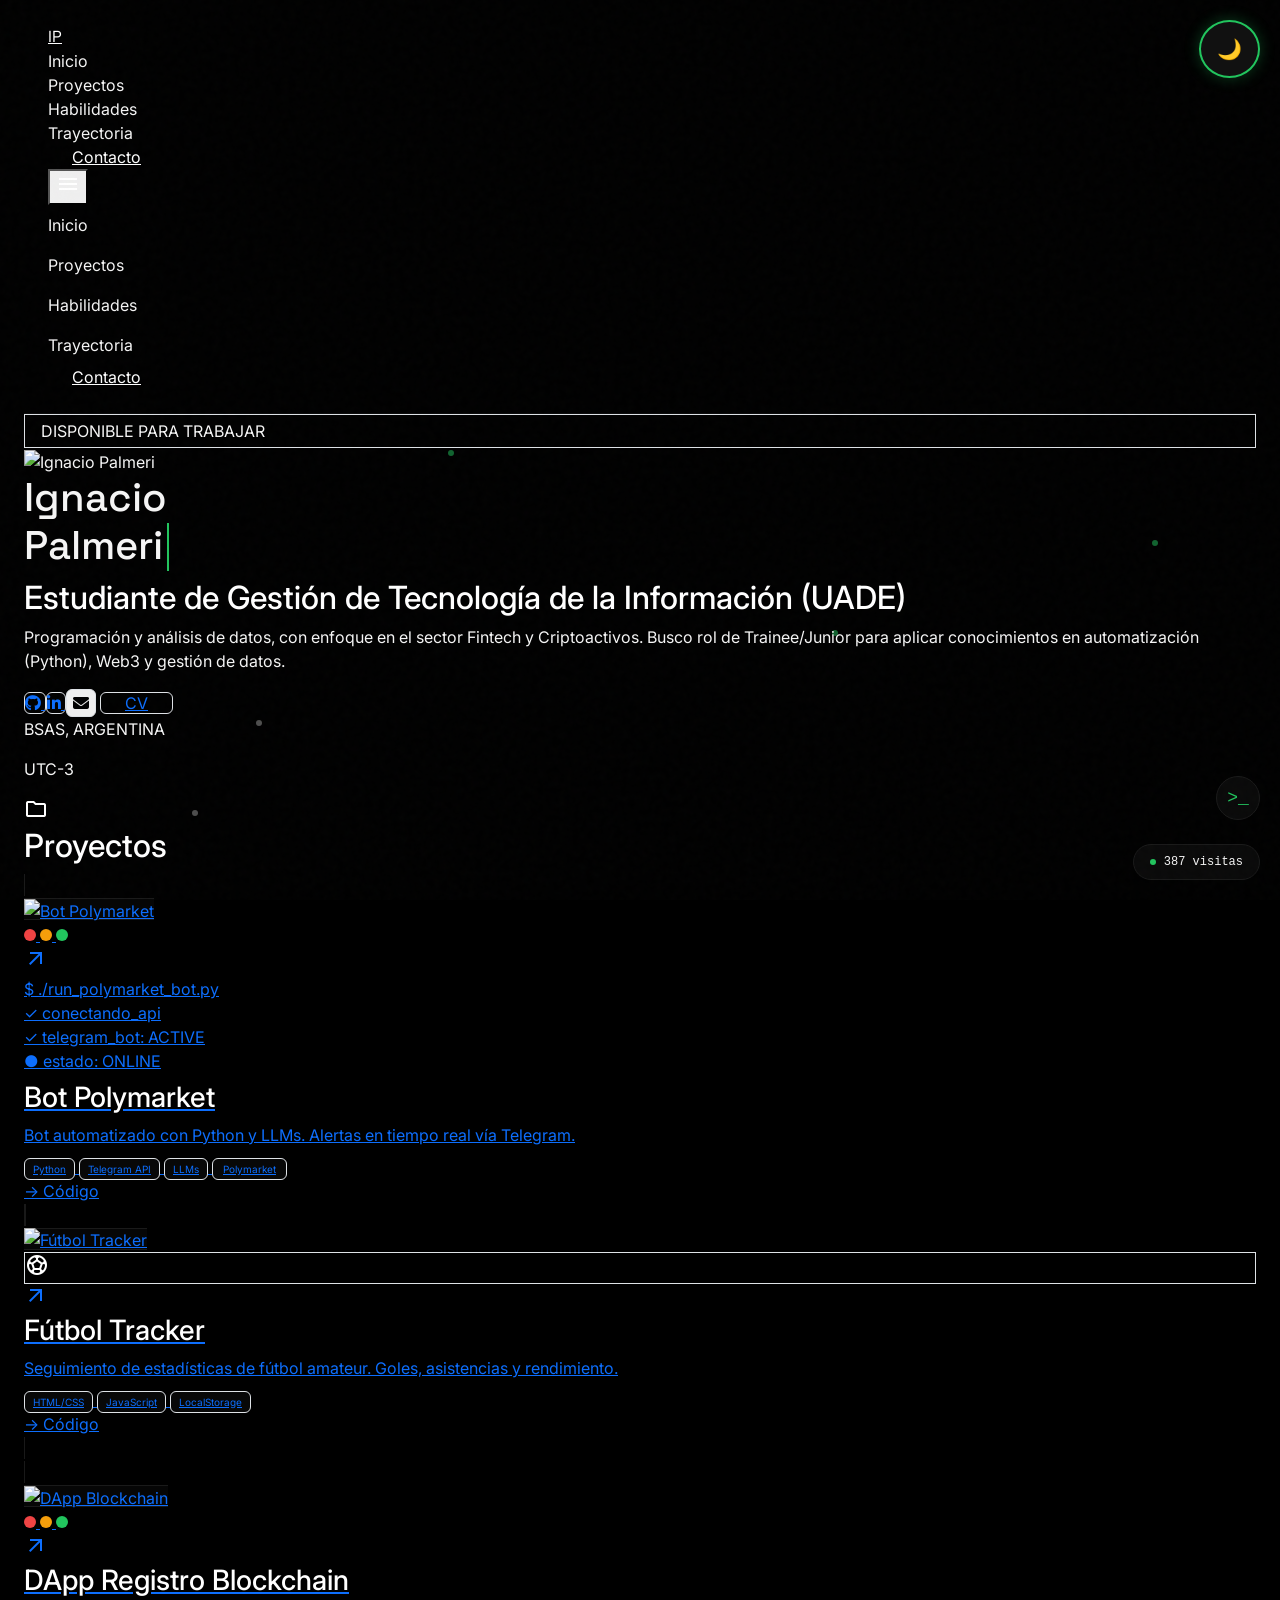
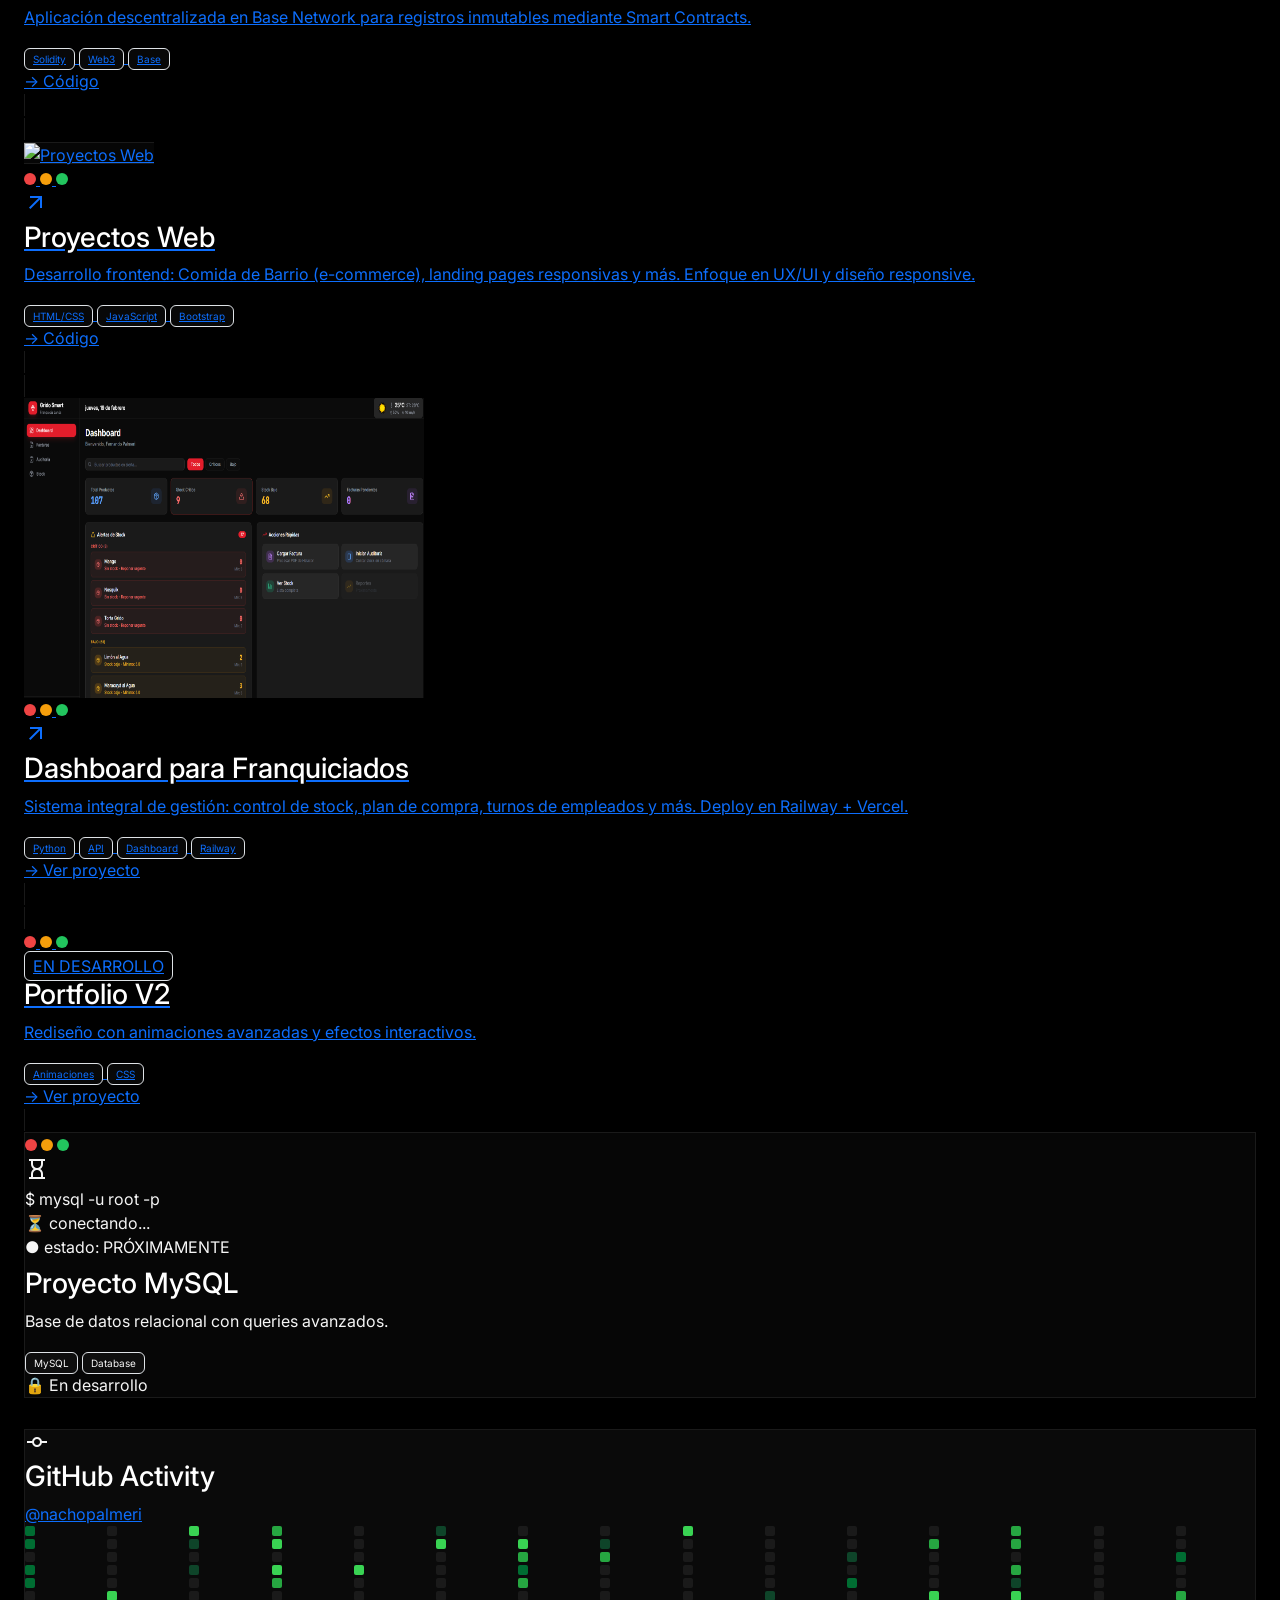
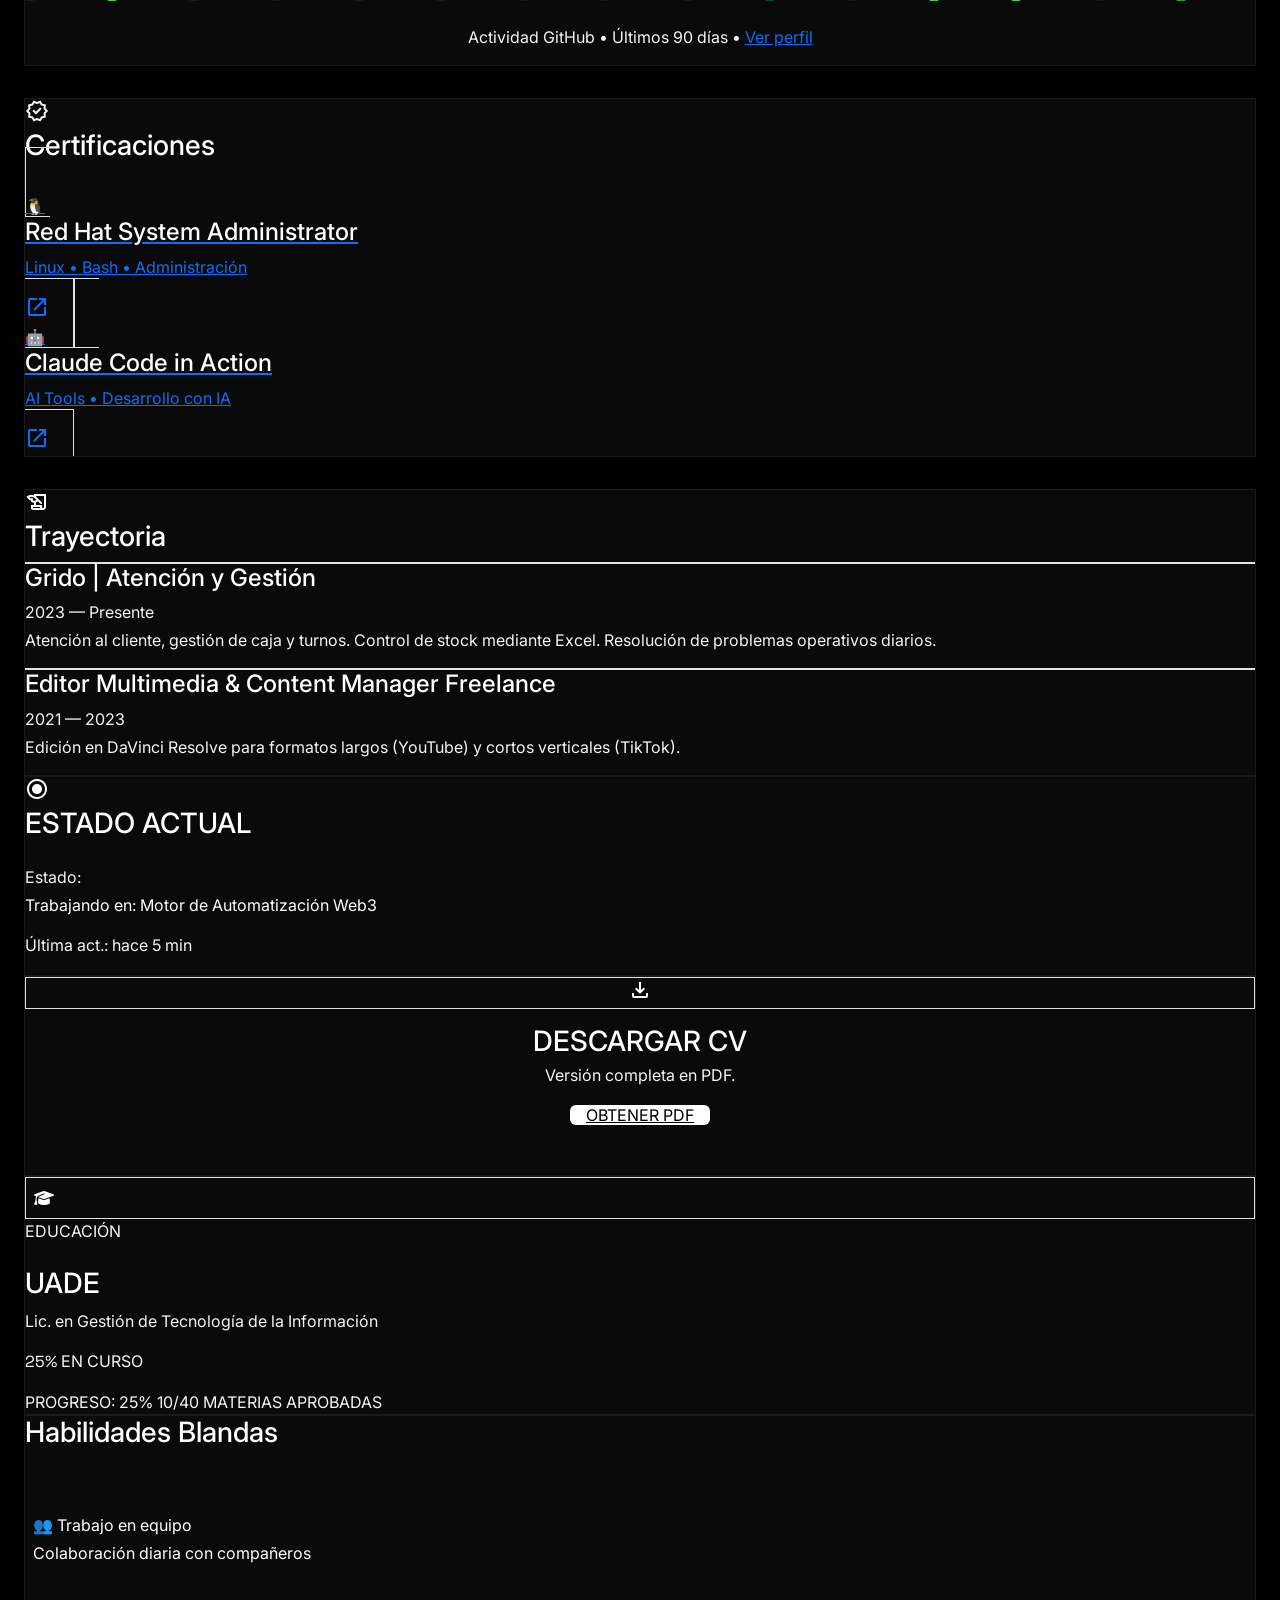
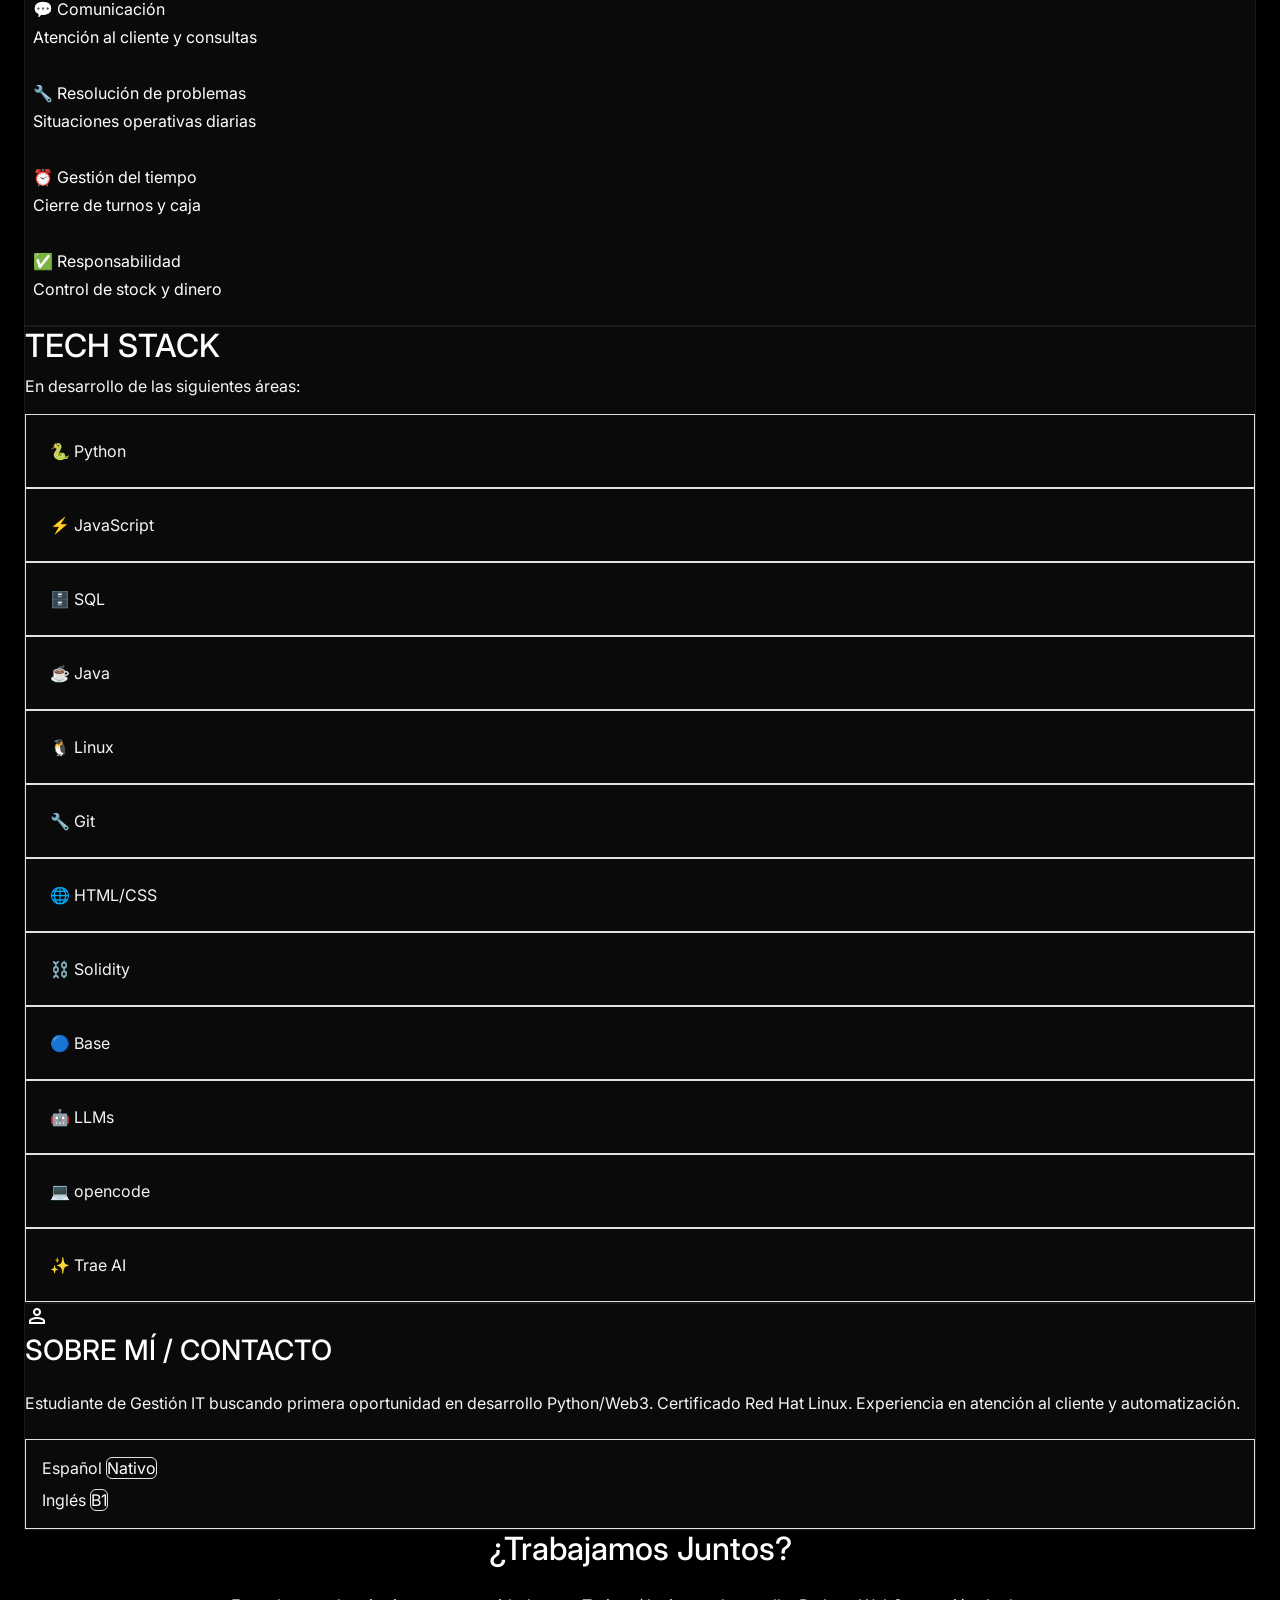
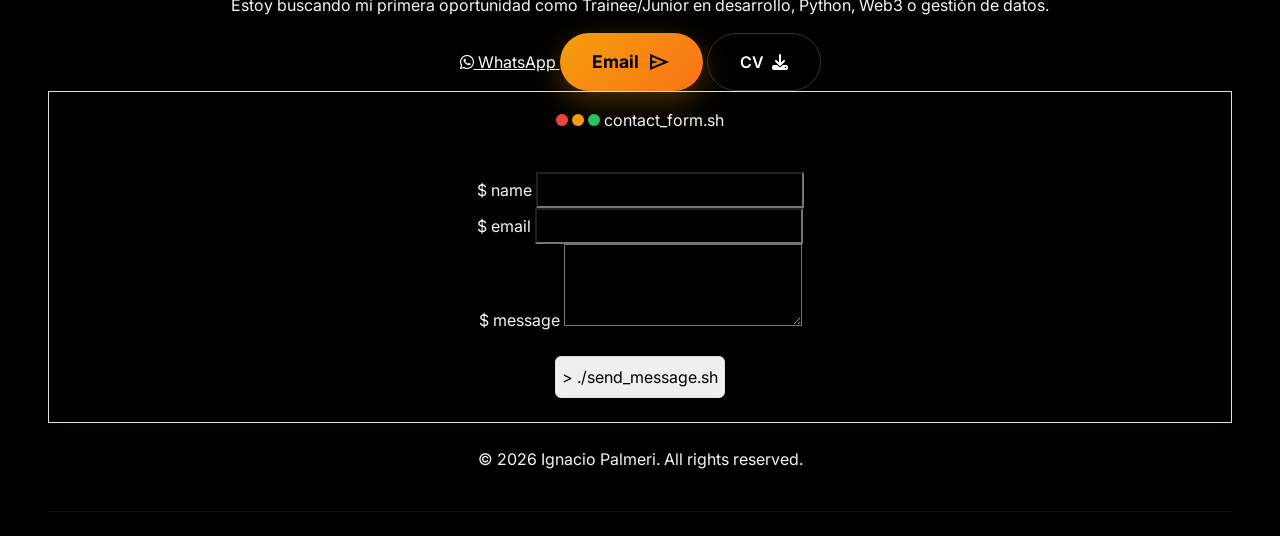
==== commit bbc1f356: "fix: add min-height to bento-card for consistent sizing" ====
--- a/index.html
+++ b/index.html
@@ -327,6 +327,7 @@
             transition: transform 0.4s cubic-bezier(0.25, 0.46, 0.45, 0.94), opacity 0.3s ease, box-shadow 0.3s ease, border-color 0.2s ease;
             position: relative;
             overflow: hidden;
+            min-height: 200px;
         }
         
         .bento-card::before {
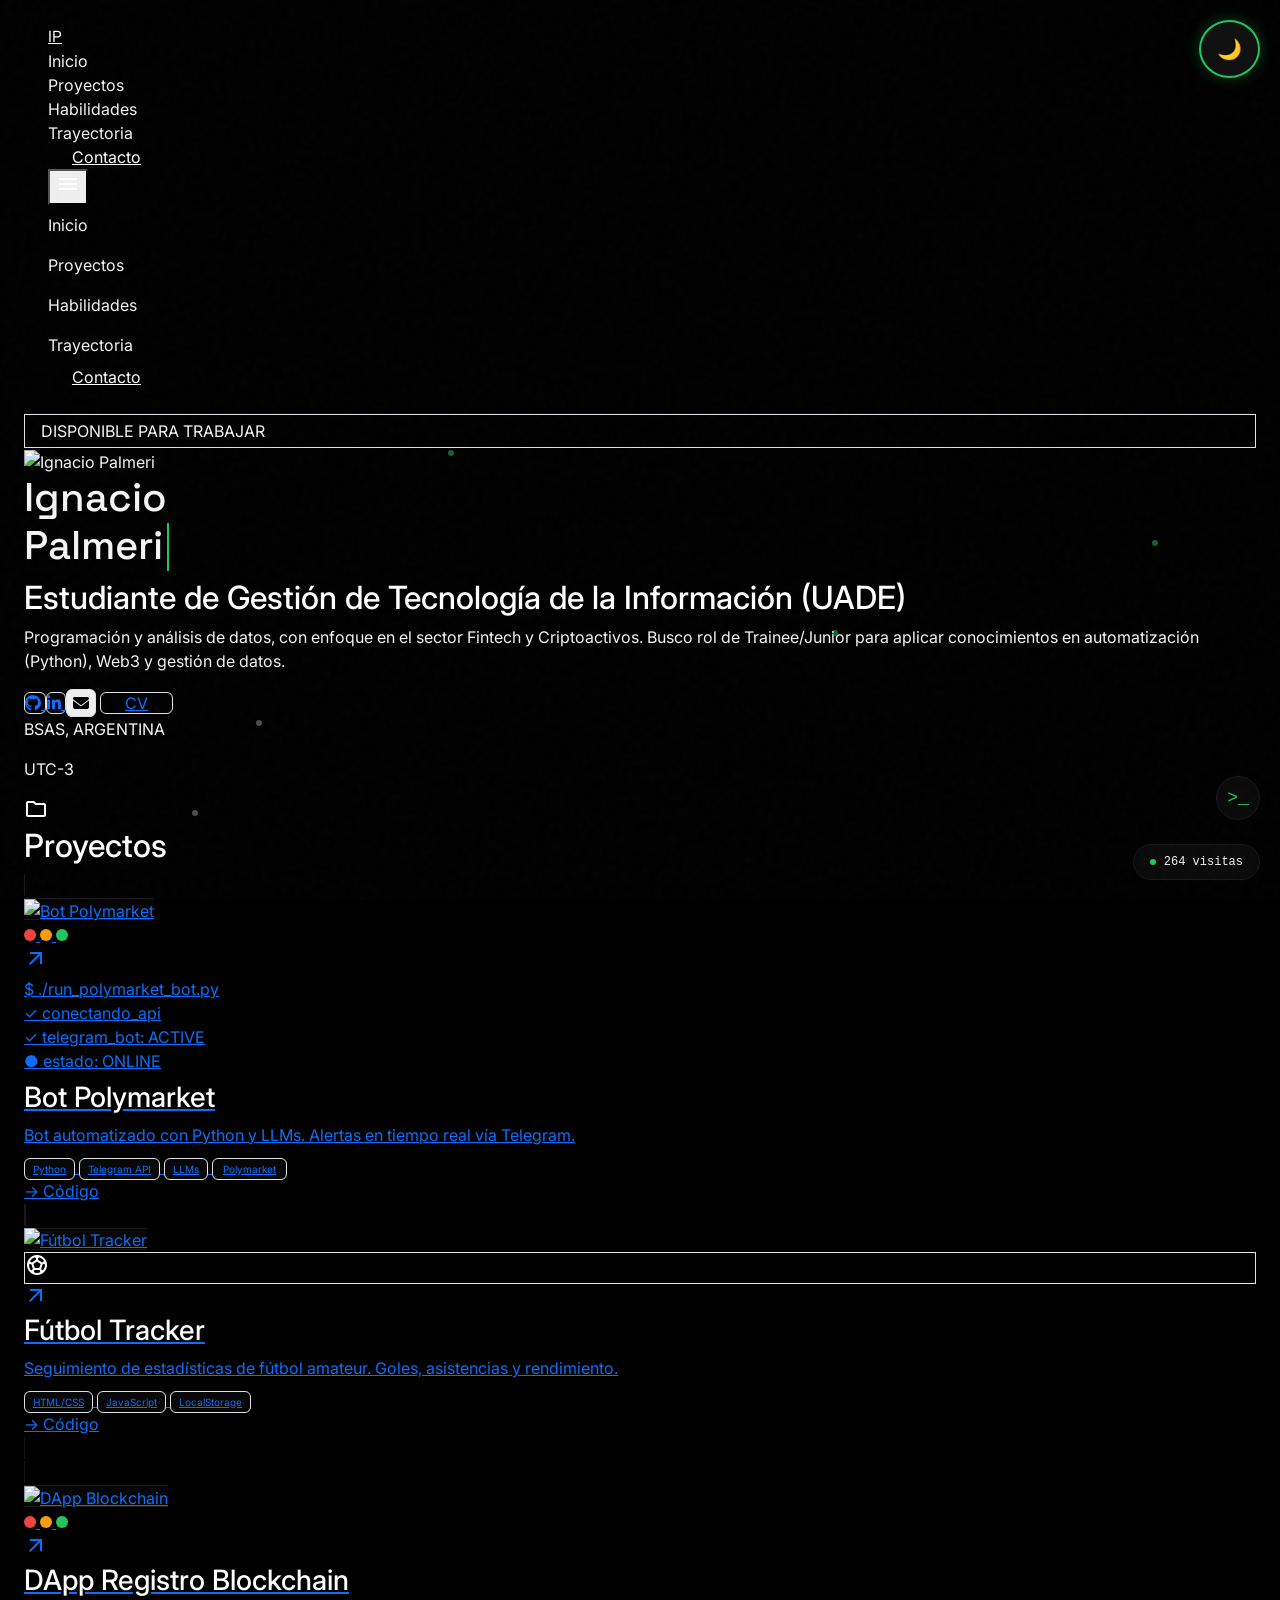
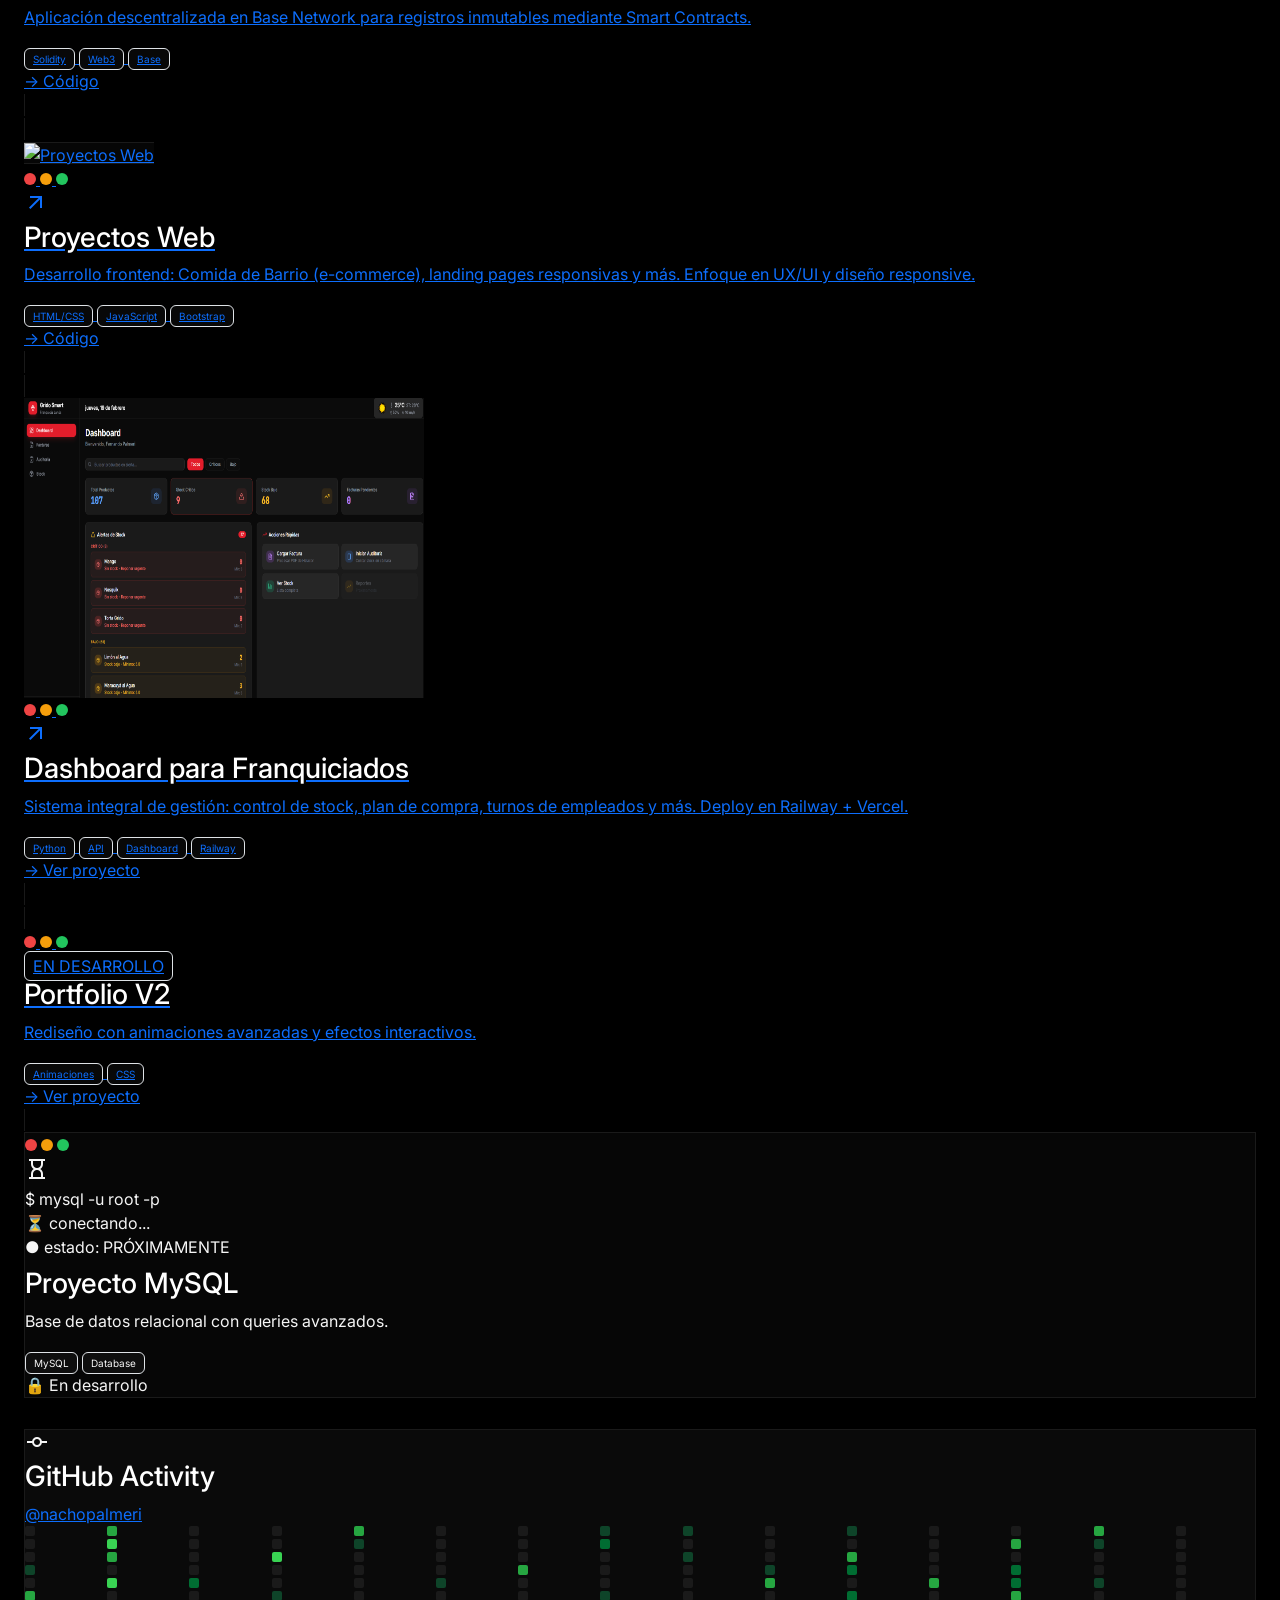
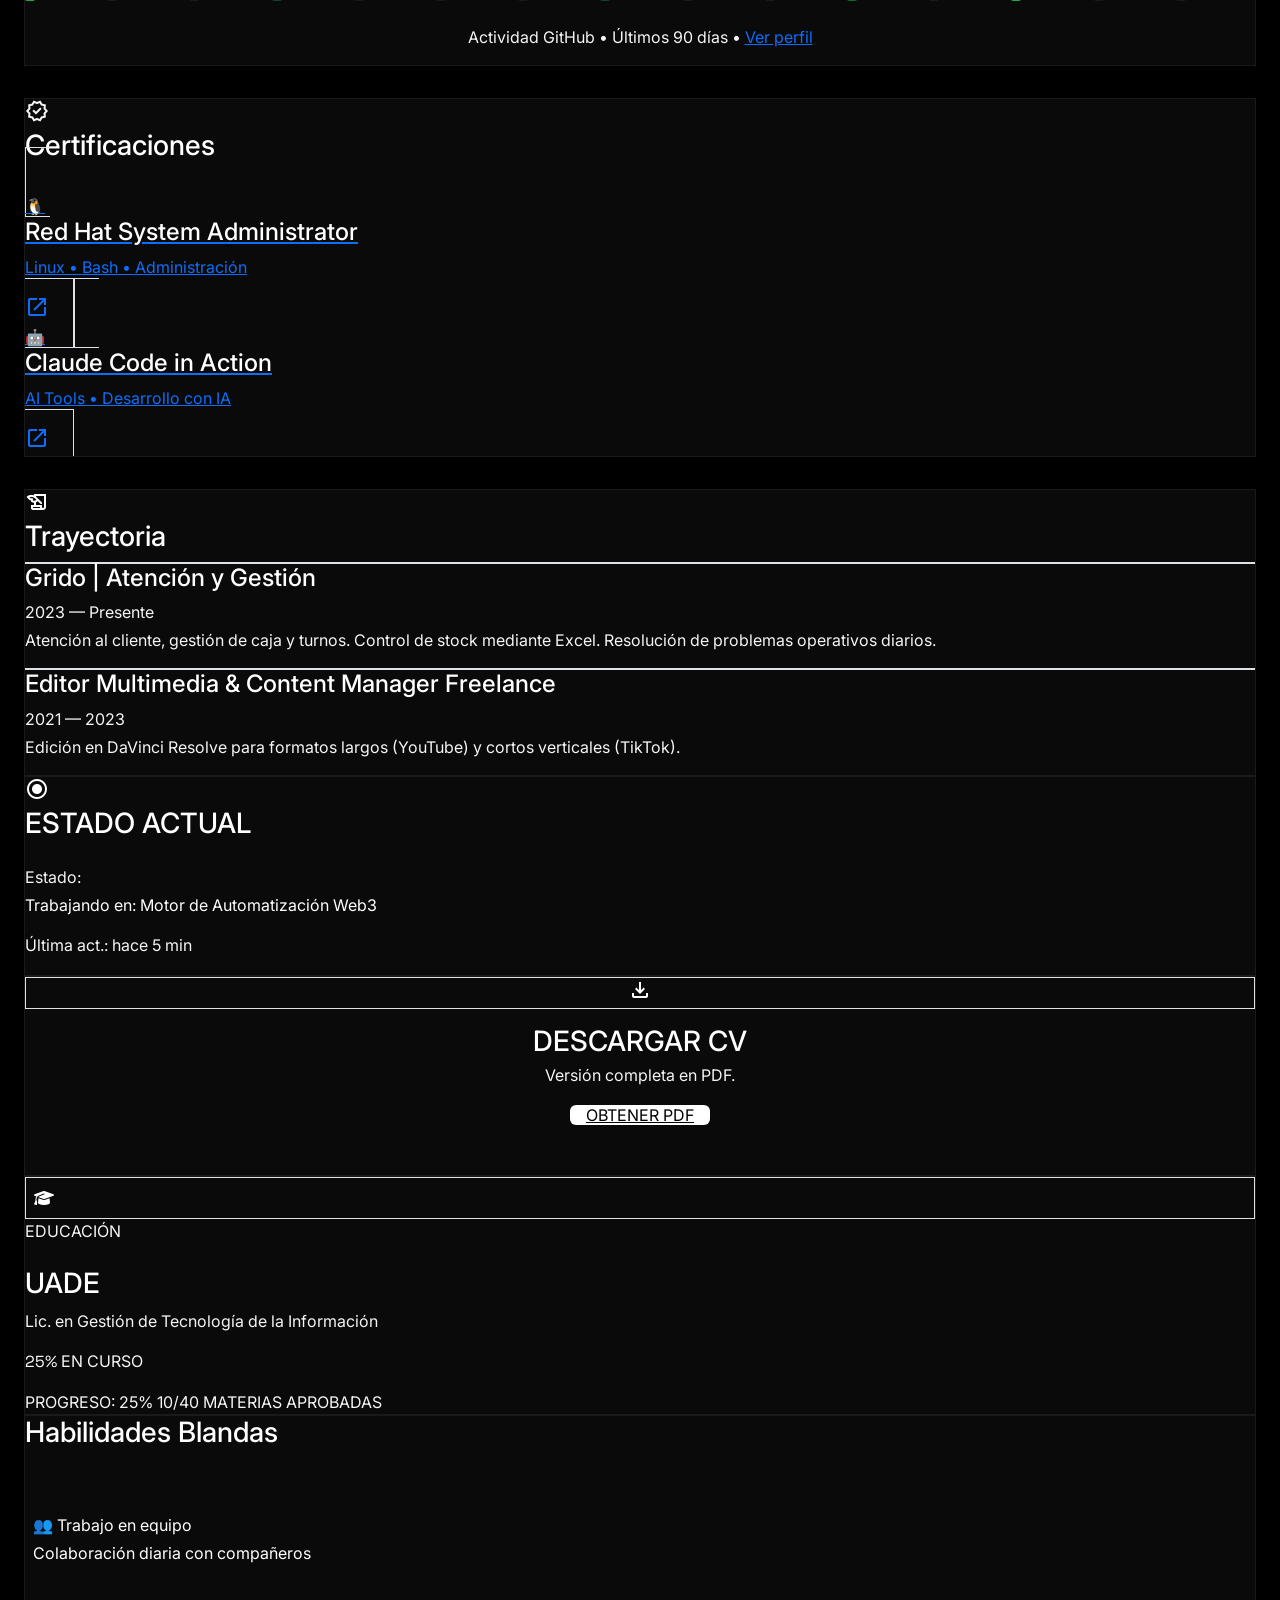
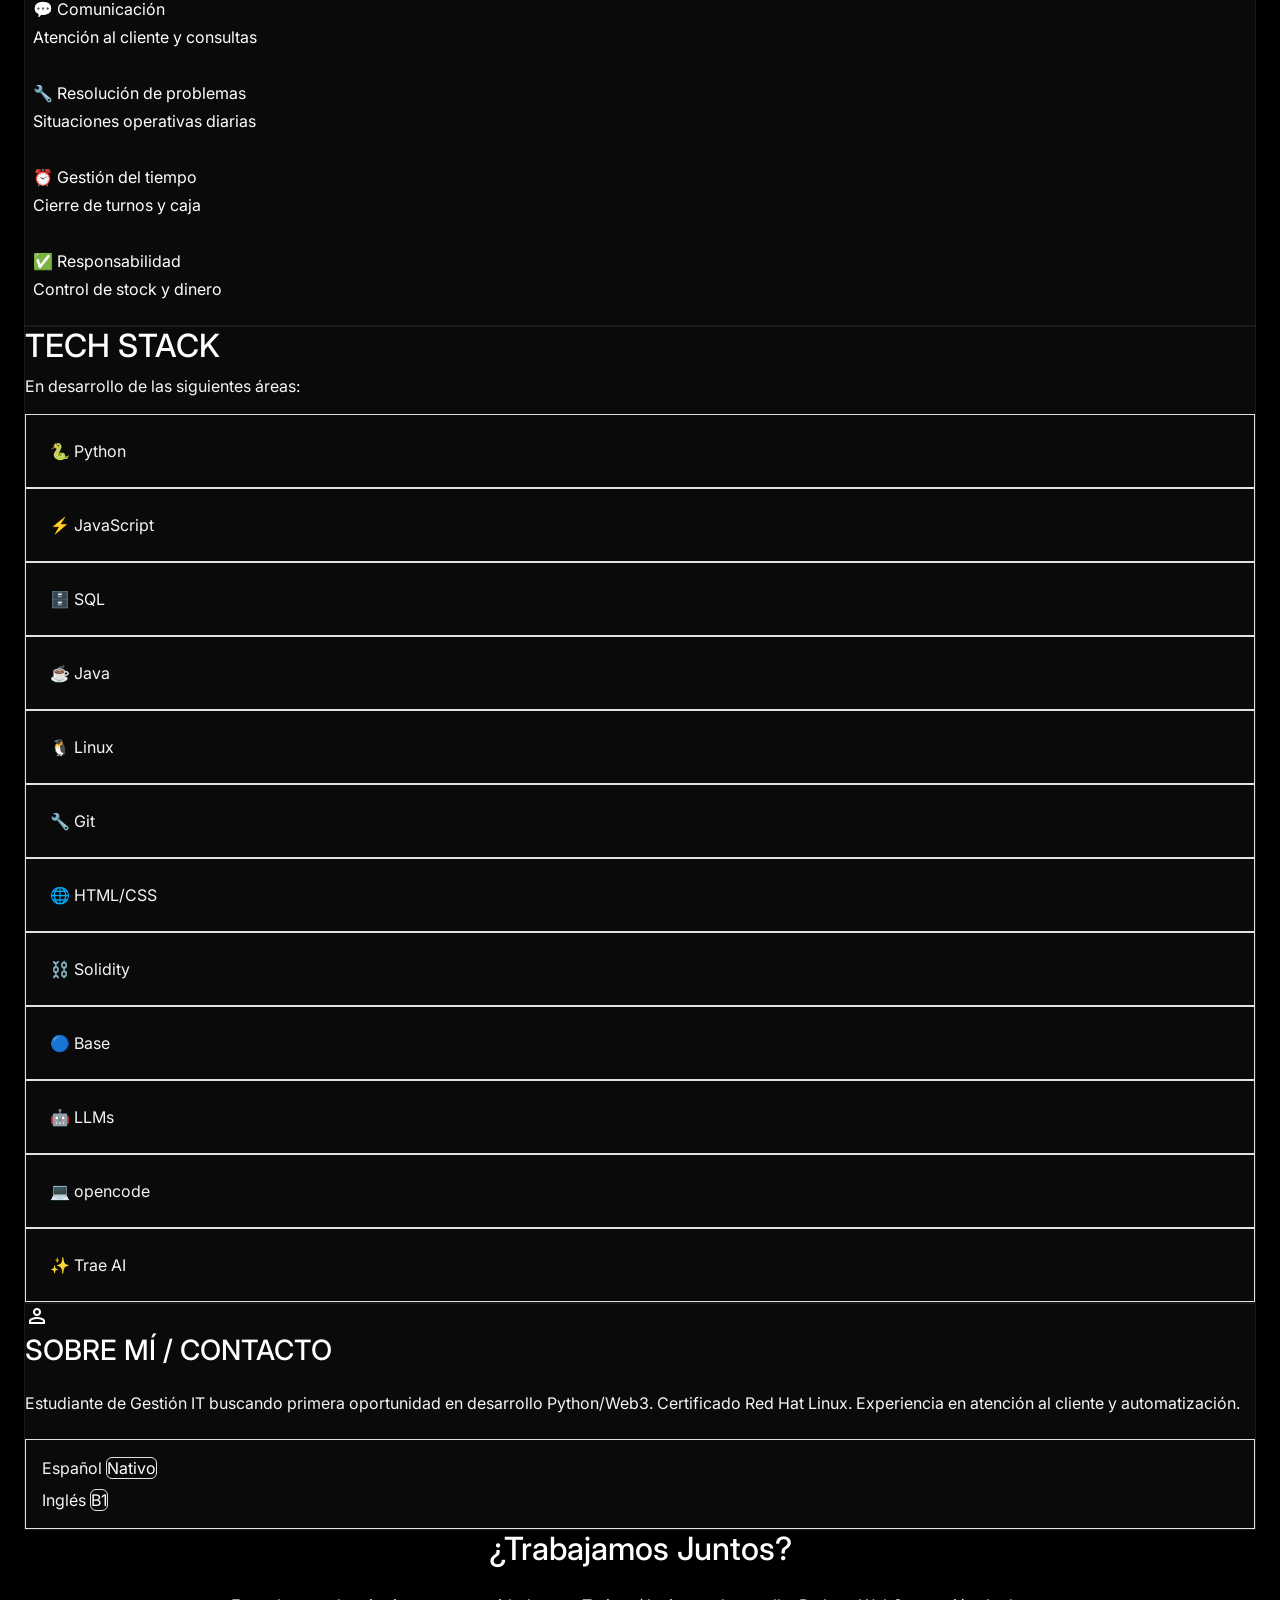
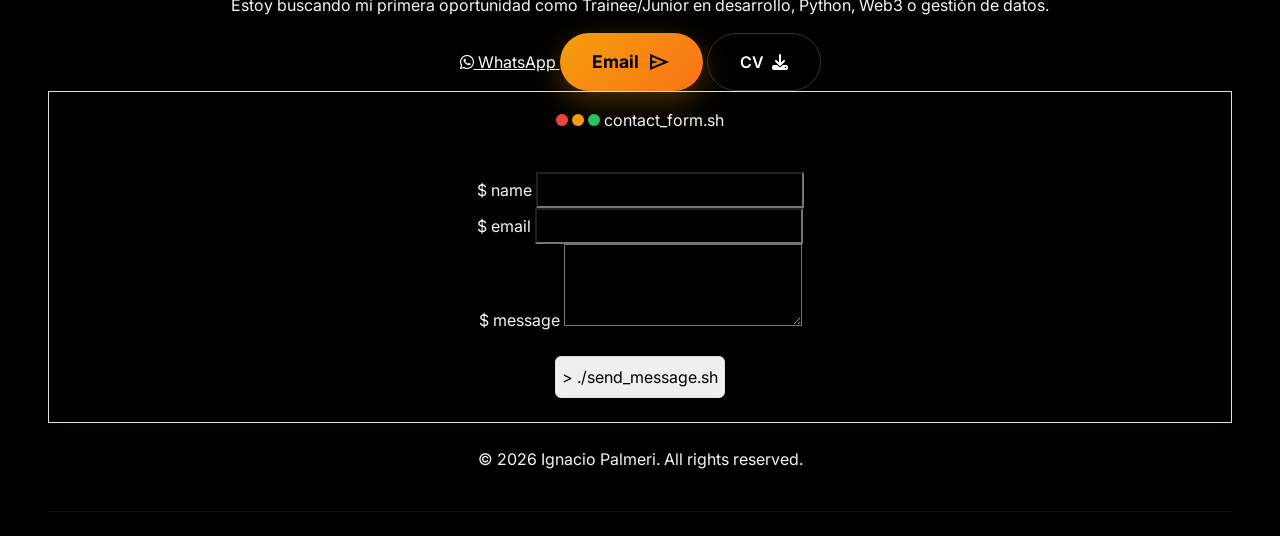
==== commit 1d2e8c90: "fix: adjust tech stack col-span to 6 for consistent card width" ====
--- a/index.html
+++ b/index.html
@@ -1614,7 +1614,7 @@
 </div>
 </div>
 
-<div class="md:col-span-8 bento-card rounded-2xl p-6 md:p-8 animate-slide-up delay-3">
+<div class="md:col-span-6 bento-card rounded-2xl p-6 md:p-8 animate-slide-up delay-3">
 <div class="mb-6">
 <h2 class="text-lg font-bold uppercase tracking-wider text-white">TECH STACK</h2>
 <p class="text-sm text-[#666] mt-1">En desarrollo de las siguientes áreas:</p>
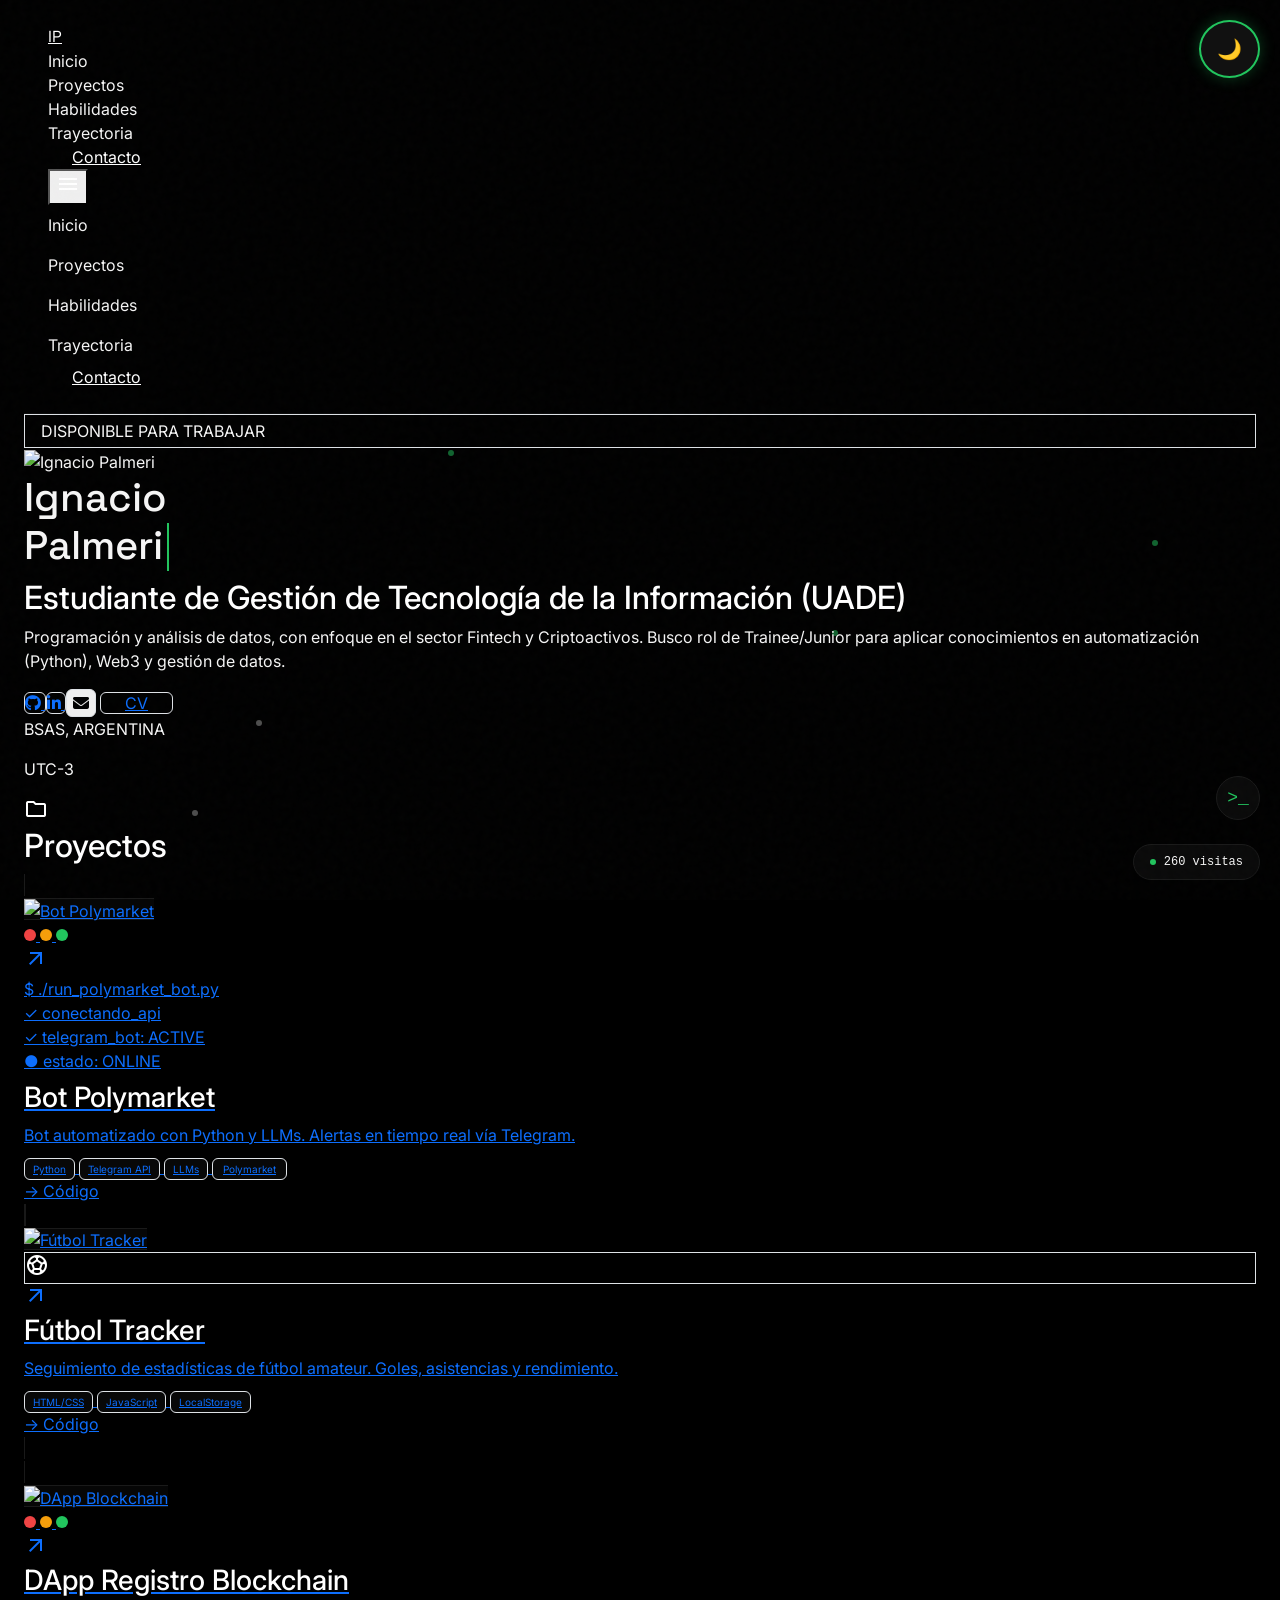
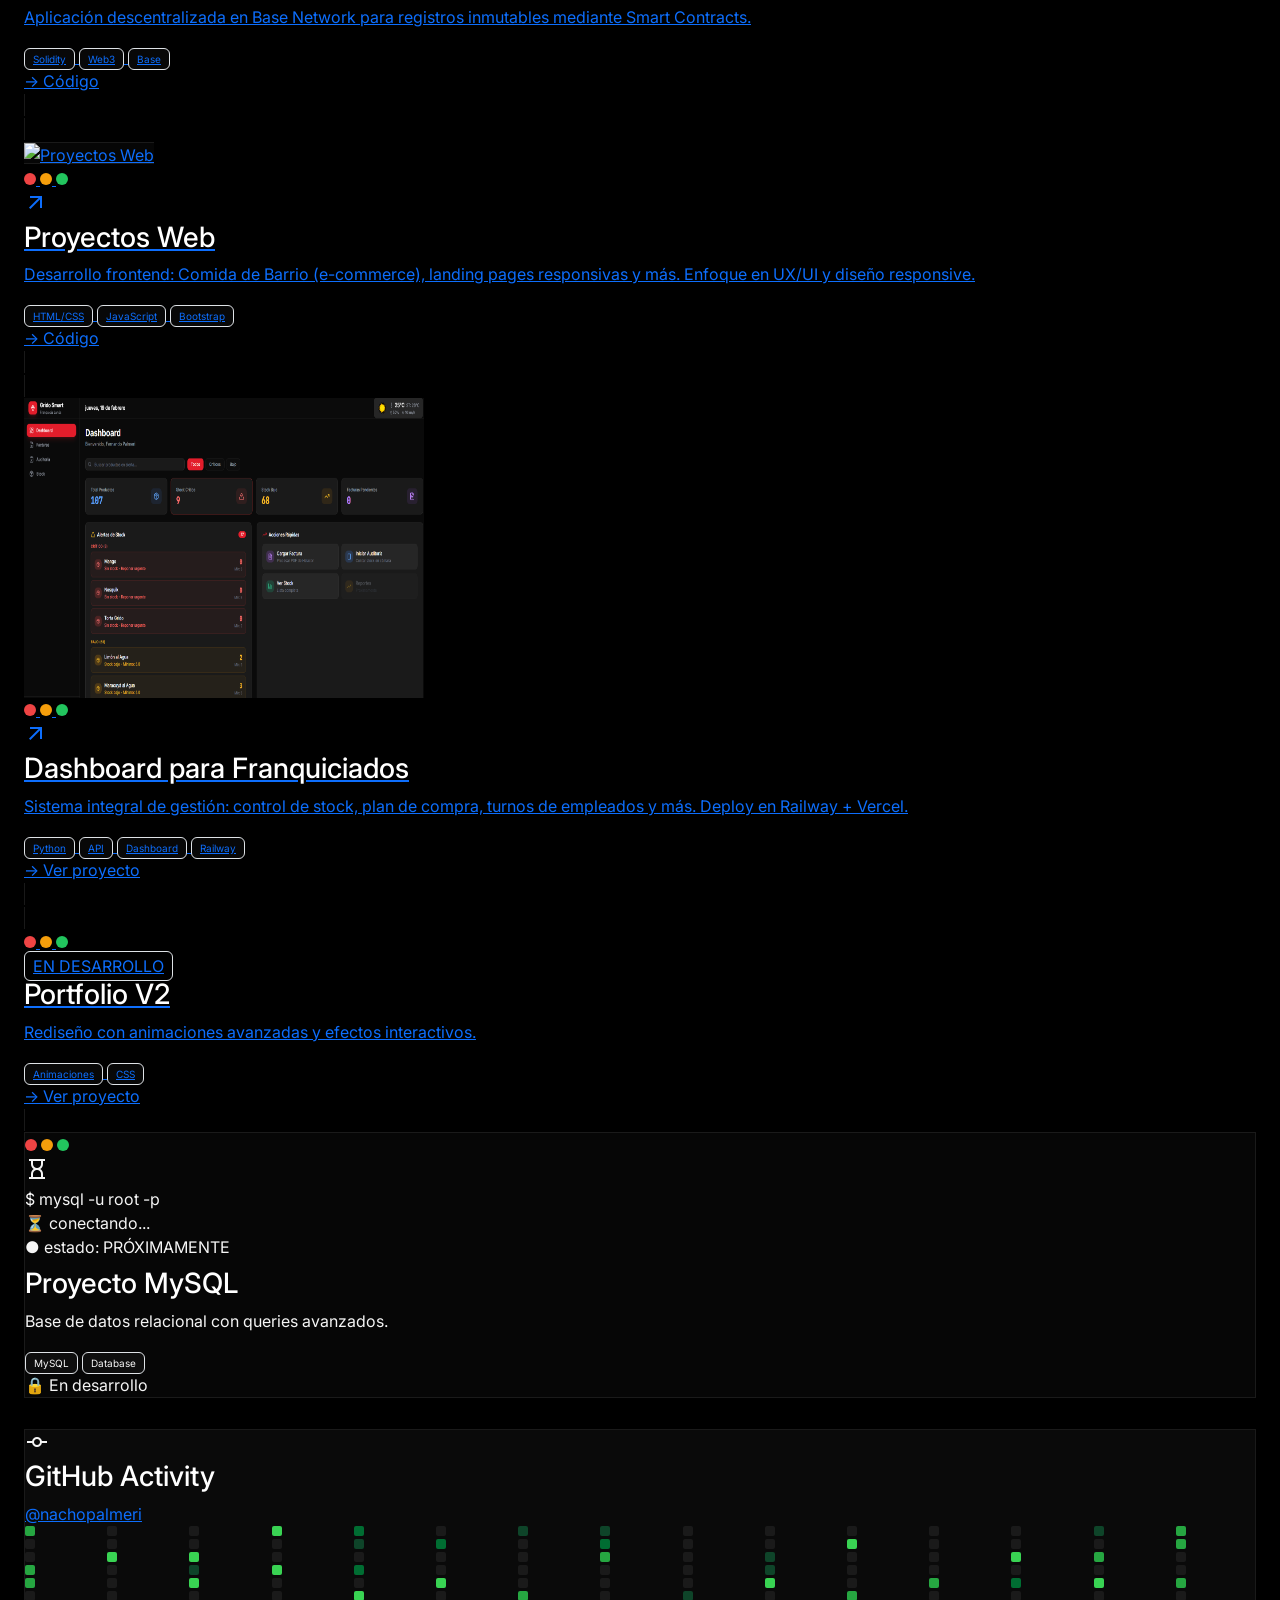
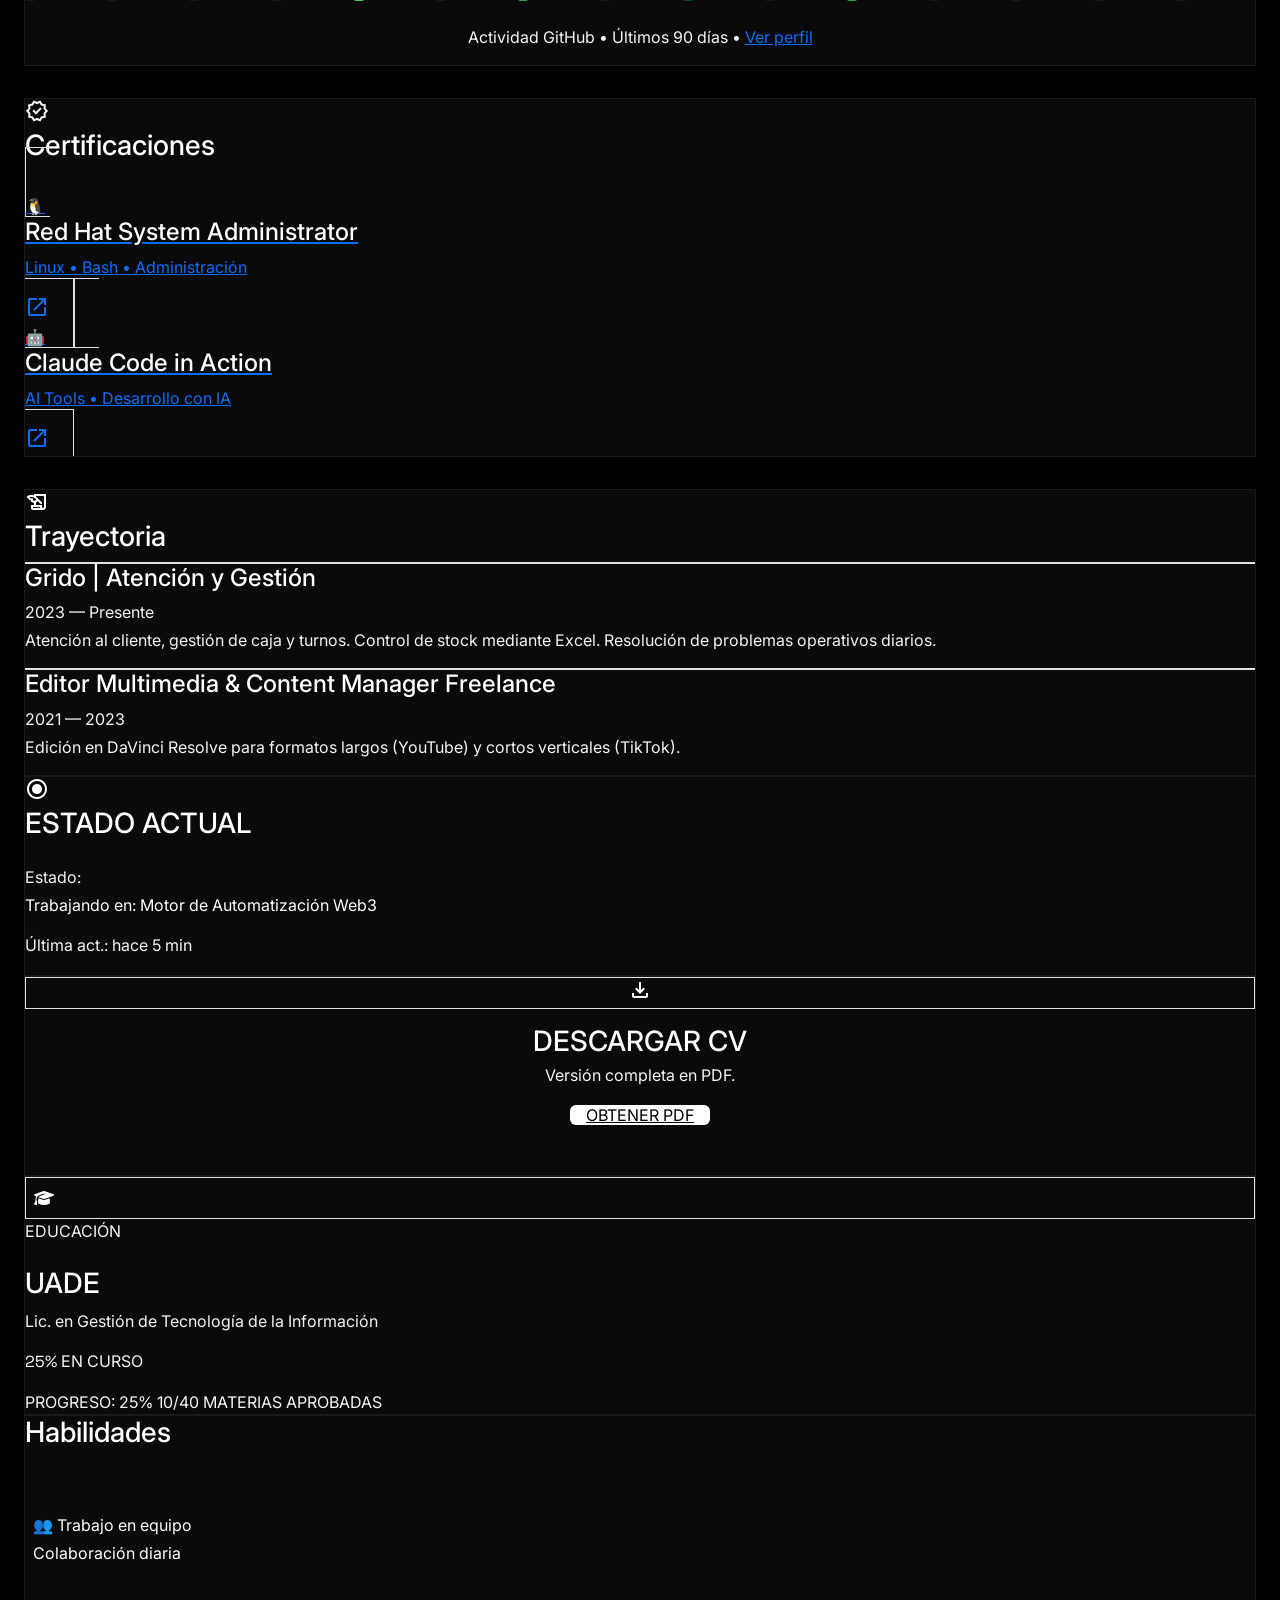
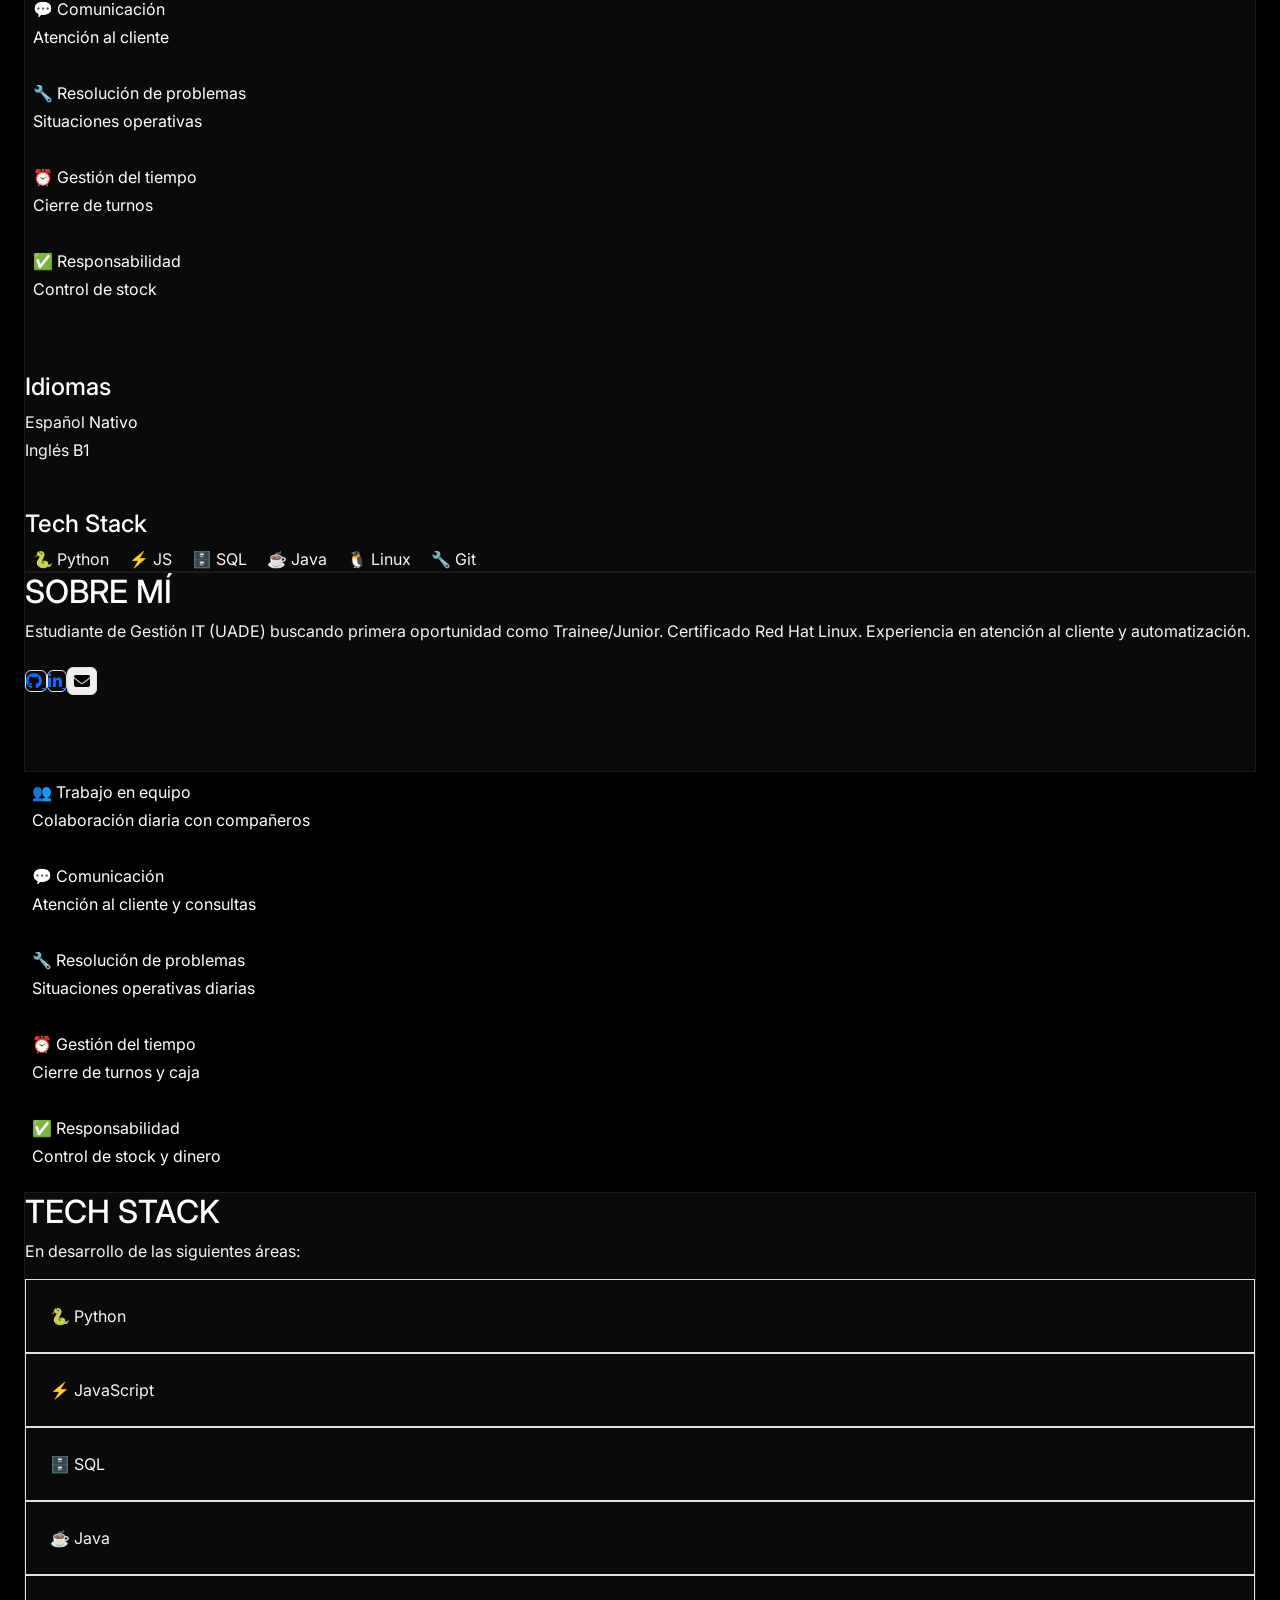
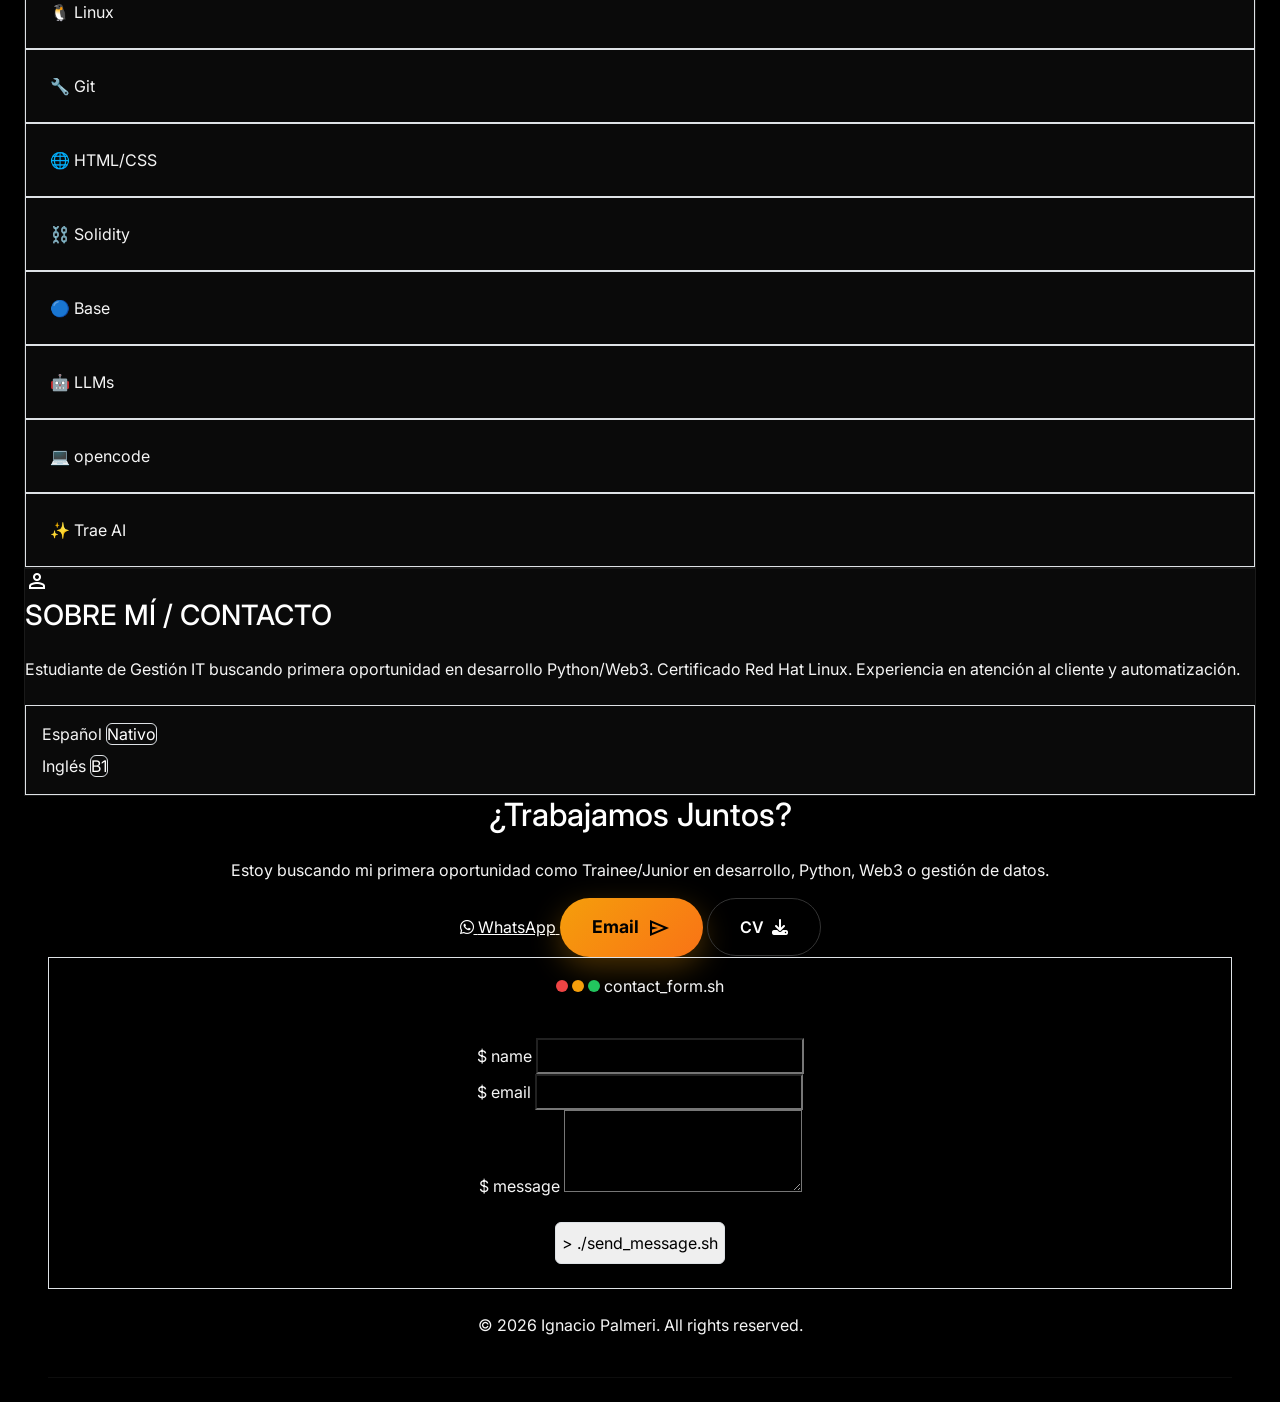
==== commit 5a2d1638: "fix: merge tech stack and sobre mi into habilidades card, remove problematic cards" ====
--- a/index.html
+++ b/index.html
@@ -1587,7 +1587,72 @@
 </div>
 <div id="habilidades" class="md:col-span-4 bento-card rounded-2xl p-6 relative flex flex-col h-full animate-slide-up delay-3">
 <div class="mb-4 pb-4 border-b border-[#222]">
-<h3 class="text-sm font-bold text-white uppercase tracking-widest">Habilidades Blandas</h3>
+<h3 class="text-sm font-bold text-white uppercase tracking-widest">Habilidades</h3>
+</div>
+<div class="space-y-2 font-mono text-sm">
+<div class="p-2 bg-[#111] rounded text-white hover:bg-[#151515] transition-colors">
+<span class="text-green-400">👥 Trabajo en equipo</span>
+<p class="text-[#666] text-xs mt-1">Colaboración diaria</p>
+</div>
+<div class="p-2 bg-[#111] rounded text-white hover:bg-[#151515] transition-colors">
+<span class="text-blue-400">💬 Comunicación</span>
+<p class="text-[#666] text-xs mt-1">Atención al cliente</p>
+</div>
+<div class="p-2 bg-[#111] rounded text-white hover:bg-[#151515] transition-colors">
+<span class="text-yellow-400">🔧 Resolución de problemas</span>
+<p class="text-[#666] text-xs mt-1">Situaciones operativas</p>
+</div>
+<div class="p-2 bg-[#111] rounded text-white hover:bg-[#151515] transition-colors">
+<span class="text-purple-400">⏰ Gestión del tiempo</span>
+<p class="text-[#666] text-xs mt-1">Cierre de turnos</p>
+</div>
+<div class="p-2 bg-[#111] rounded text-white hover:bg-[#151515] transition-colors">
+<span class="text-orange-400">✅ Responsabilidad</span>
+<p class="text-[#666] text-xs mt-1">Control de stock</p>
+</div>
+</div>
+<div class="mt-4 pt-4 border-t border-[#222]">
+<h4 class="text-xs font-bold text-white uppercase tracking-widest mb-2">Idiomas</h4>
+<div class="flex justify-between text-xs">
+<span class="text-[#666]">Español</span>
+<span class="text-white">Nativo</span>
+</div>
+<div class="flex justify-between text-xs mt-1">
+<span class="text-[#666]">Inglés</span>
+<span class="text-white">B1</span>
+</div>
+</div>
+<div class="mt-4 pt-4 border-t border-[#222]">
+<h4 class="text-xs font-bold text-white uppercase tracking-widest mb-2">Tech Stack</h4>
+<div class="flex flex-wrap gap-2">
+<span class="text-xs bg-[#111] px-2 py-1 rounded text-green-400">🐍 Python</span>
+<span class="text-xs bg-[#111] px-2 py-1 rounded text-yellow-400">⚡ JS</span>
+<span class="text-xs bg-[#111] px-2 py-1 rounded text-blue-400">🗄️ SQL</span>
+<span class="text-xs bg-[#111] px-2 py-1 rounded text-orange-400">☕ Java</span>
+<span class="text-xs bg-[#111] px-2 py-1 rounded text-purple-400">🐧 Linux</span>
+<span class="text-xs bg-[#111] px-2 py-1 rounded text-cyan-400">🔧 Git</span>
+</div>
+</div>
+</div>
+
+<div class="md:col-span-8 bento-card rounded-2xl p-6 md:p-8 animate-slide-up delay-3">
+<div class="mb-6">
+<h2 class="text-lg font-bold uppercase tracking-wider text-white">SOBRE MÍ</h2>
+</div>
+<p class="text-sm text-[#666] leading-relaxed mb-4">
+Estudiante de Gestión IT (UADE) buscando primera oportunidad como Trainee/Junior. Certificado Red Hat Linux. Experiencia en atención al cliente y automatización.
+</p>
+<div class="flex flex-wrap gap-2">
+<a class="h-10 w-10 flex items-center justify-center border border-[#1F1F1F] bg-[#090909] rounded hover:bg-white hover:text-black hover:border-white transition-all duration-300 group social-btn" href="https://github.com/nachopalmeri" target="_blank" aria-label="GitHub">
+<i class="fa-brands fa-github text-lg"></i>
+</a>
+<a class="h-10 w-10 flex items-center justify-center border border-[#1F1F1F] bg-[#090909] rounded hover:bg-[#0077b5] hover:text-white hover:border-[#0077b5] transition-all duration-300 group social-btn" href="https://www.linkedin.com/in/ignacio-palmeri-64035b378/" target="_blank" aria-label="LinkedIn">
+<i class="fa-brands fa-linkedin-in text-lg"></i>
+</a>
+<button class="h-10 w-10 flex items-center justify-center border border-[#1F1F1F] bg-[#090909] rounded hover:bg-white hover:text-black hover:border-white transition-all duration-300 group social-btn" onclick="copyEmail()" aria-label="Copiar email">
+<i class="fa-solid fa-envelope text-lg"></i>
+</button>
+</div>
 </div>
 <div class="space-y-2 font-mono text-sm">
 <div class="p-2 bg-[#111] rounded text-white hover:bg-[#151515] transition-colors">
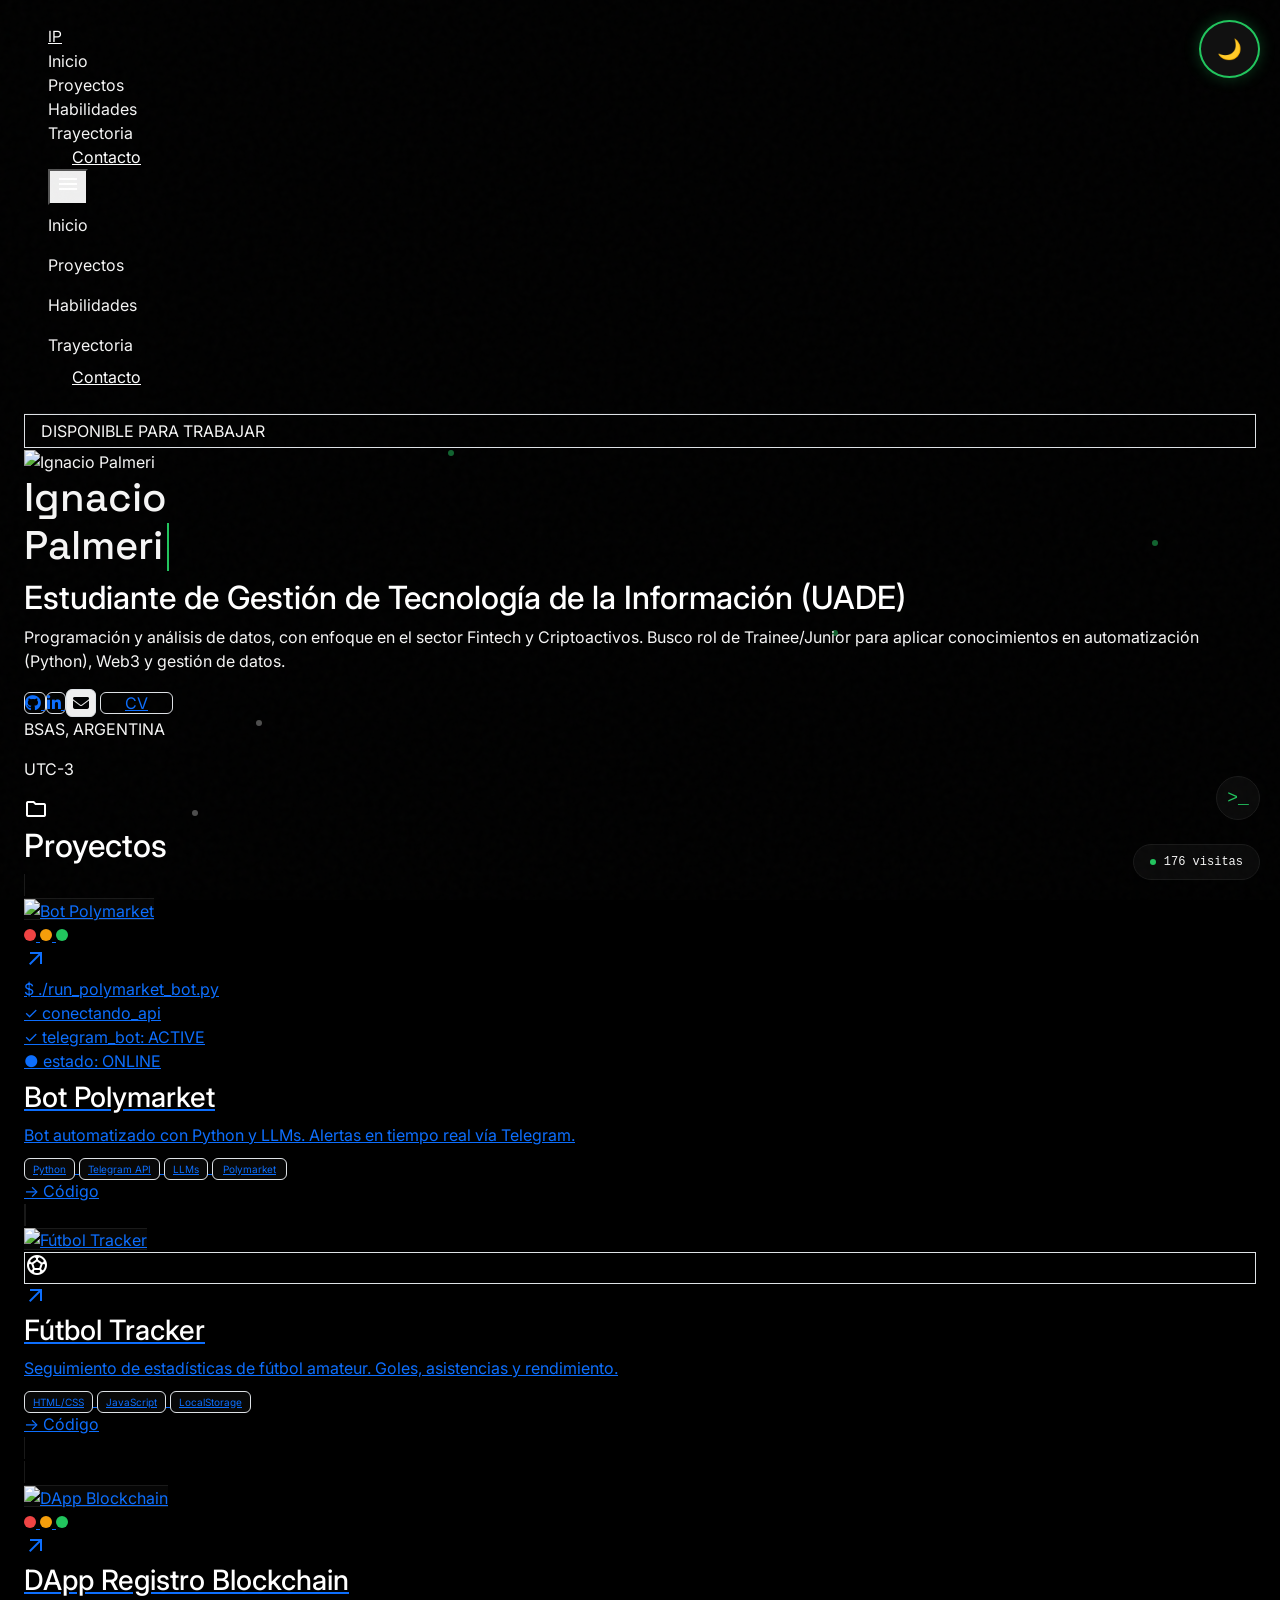
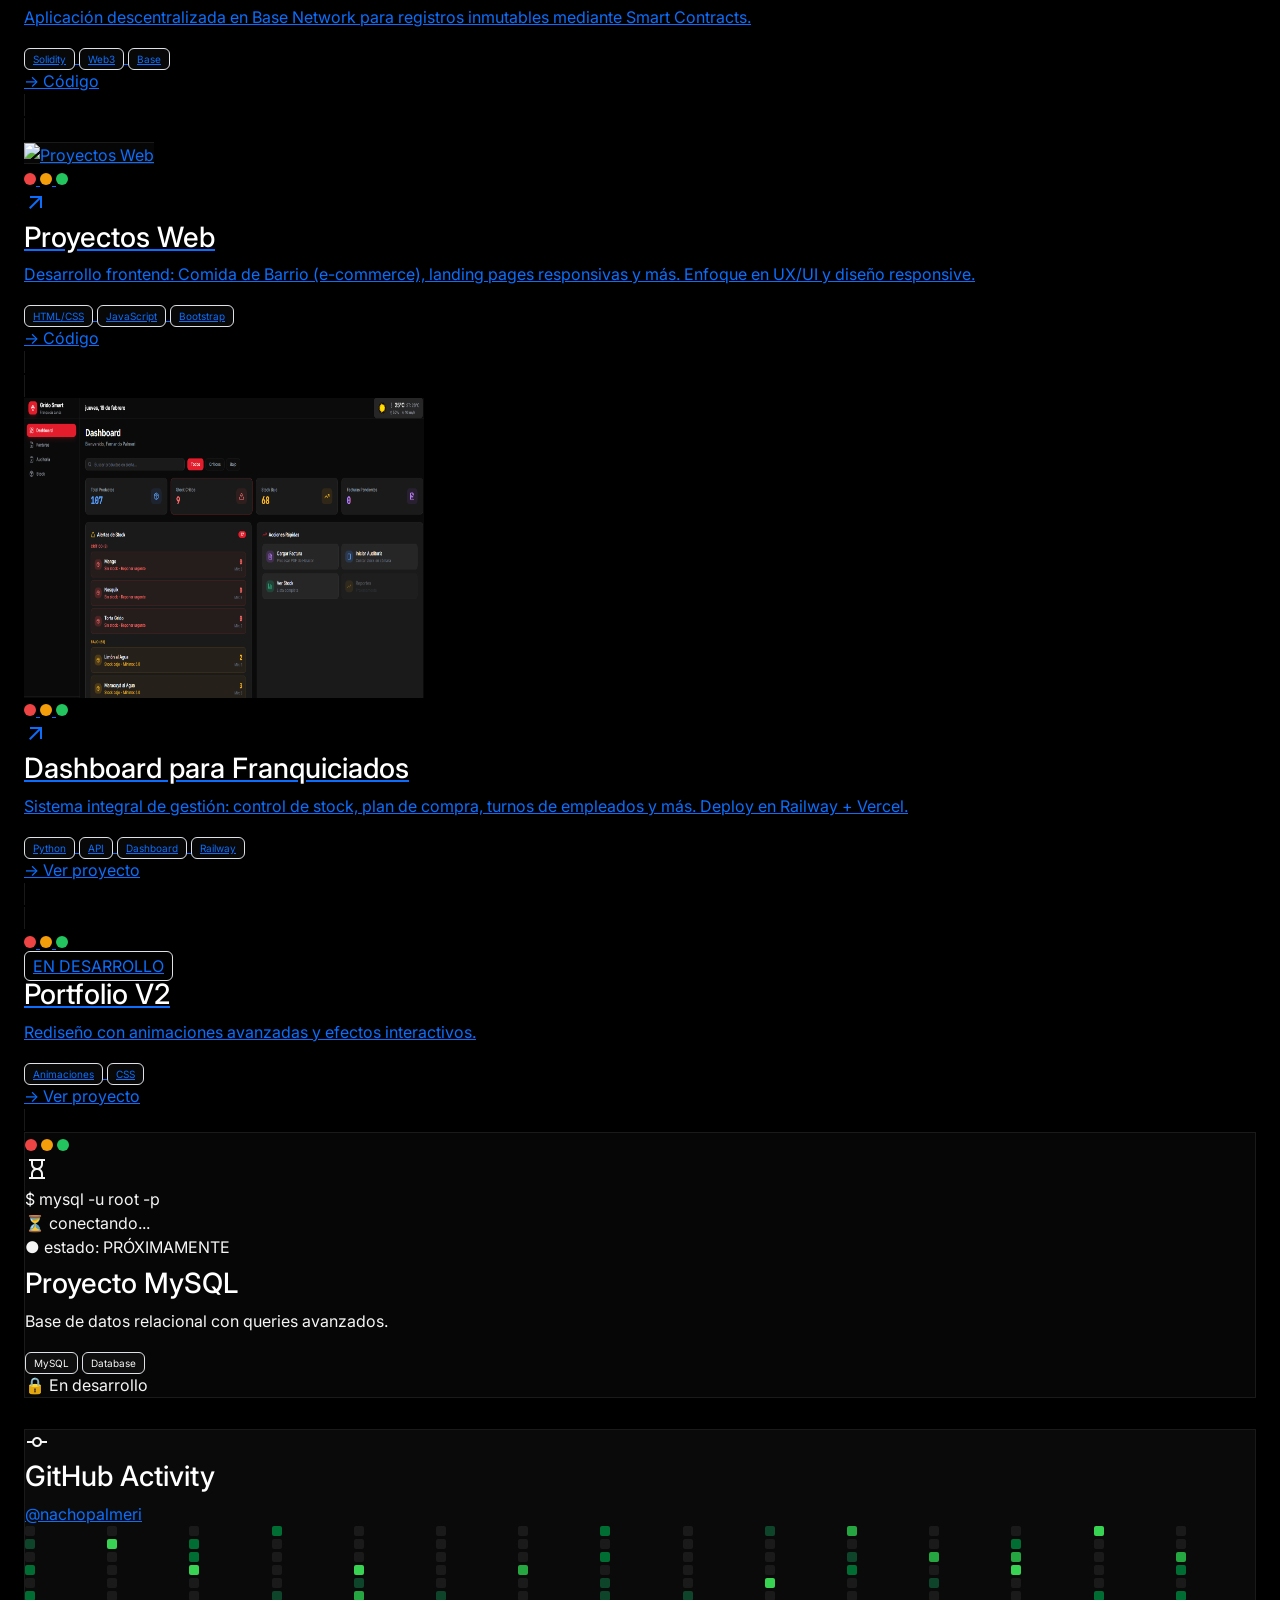
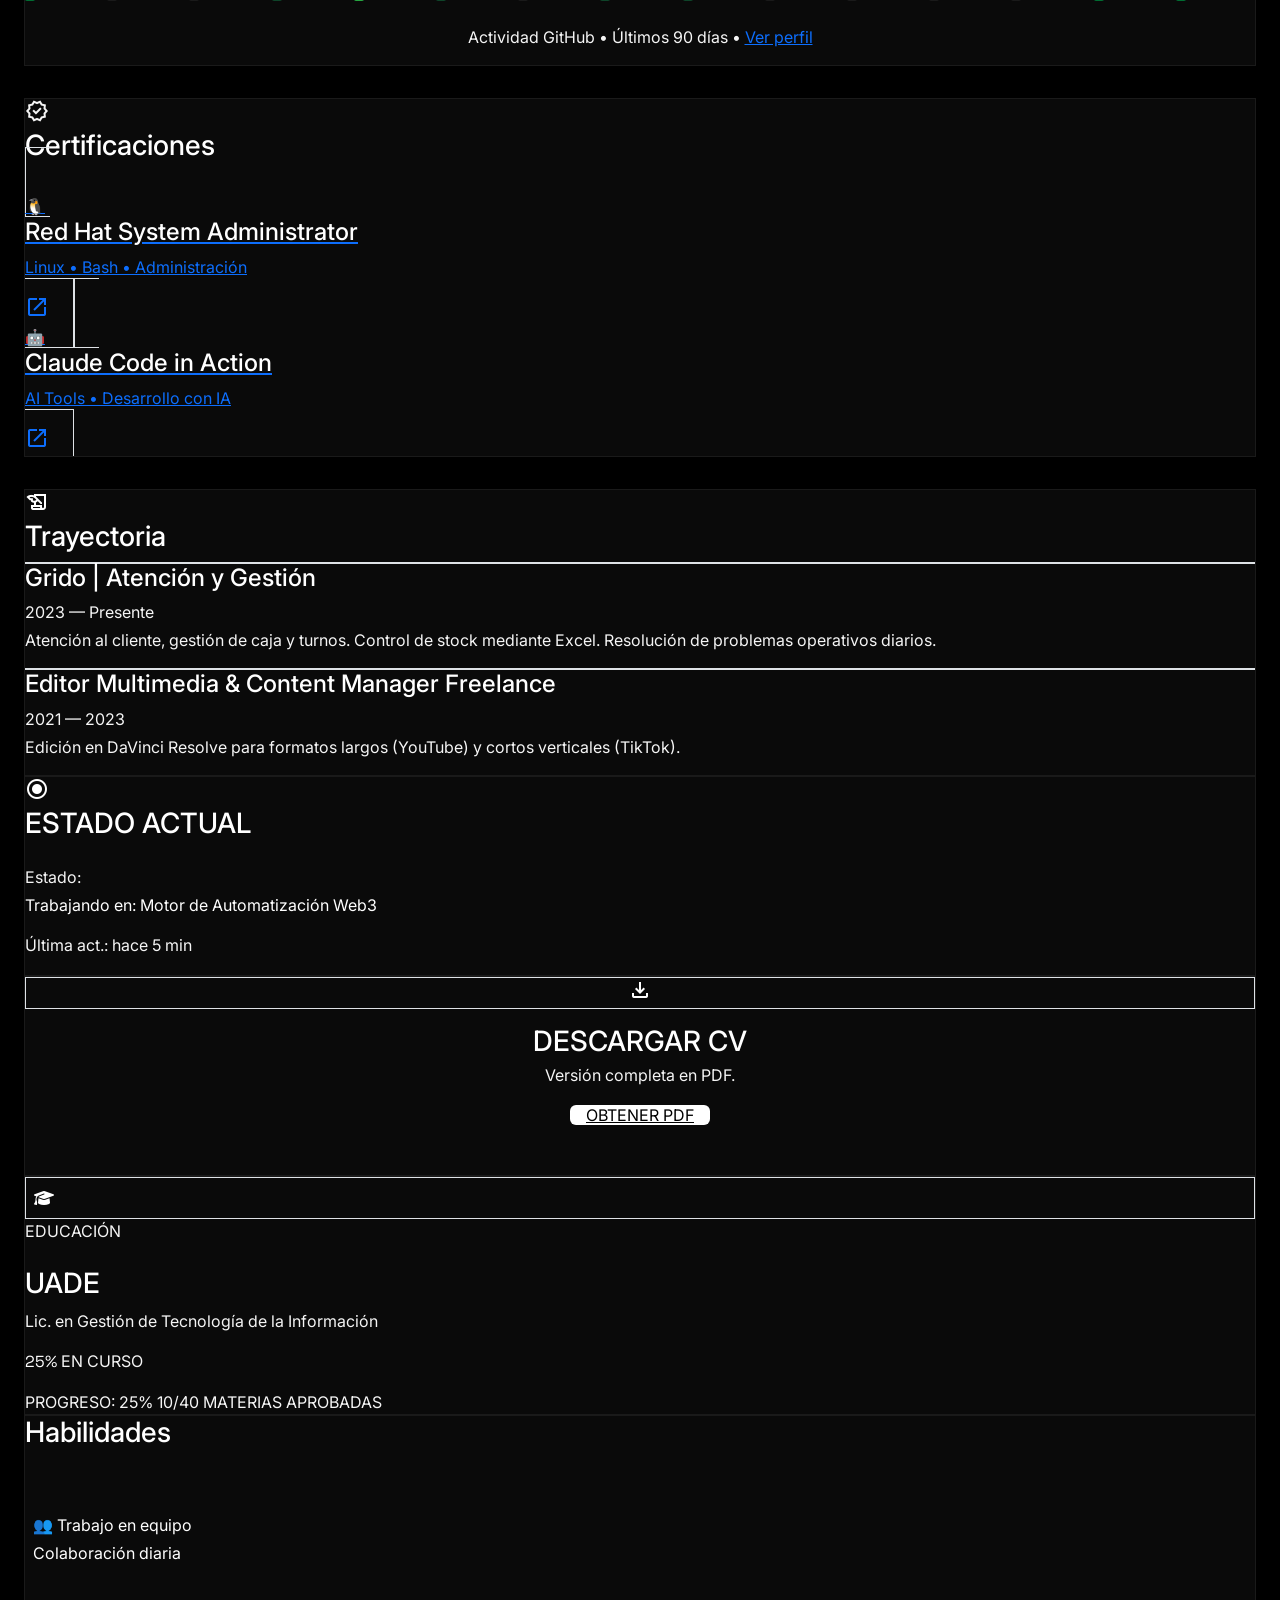
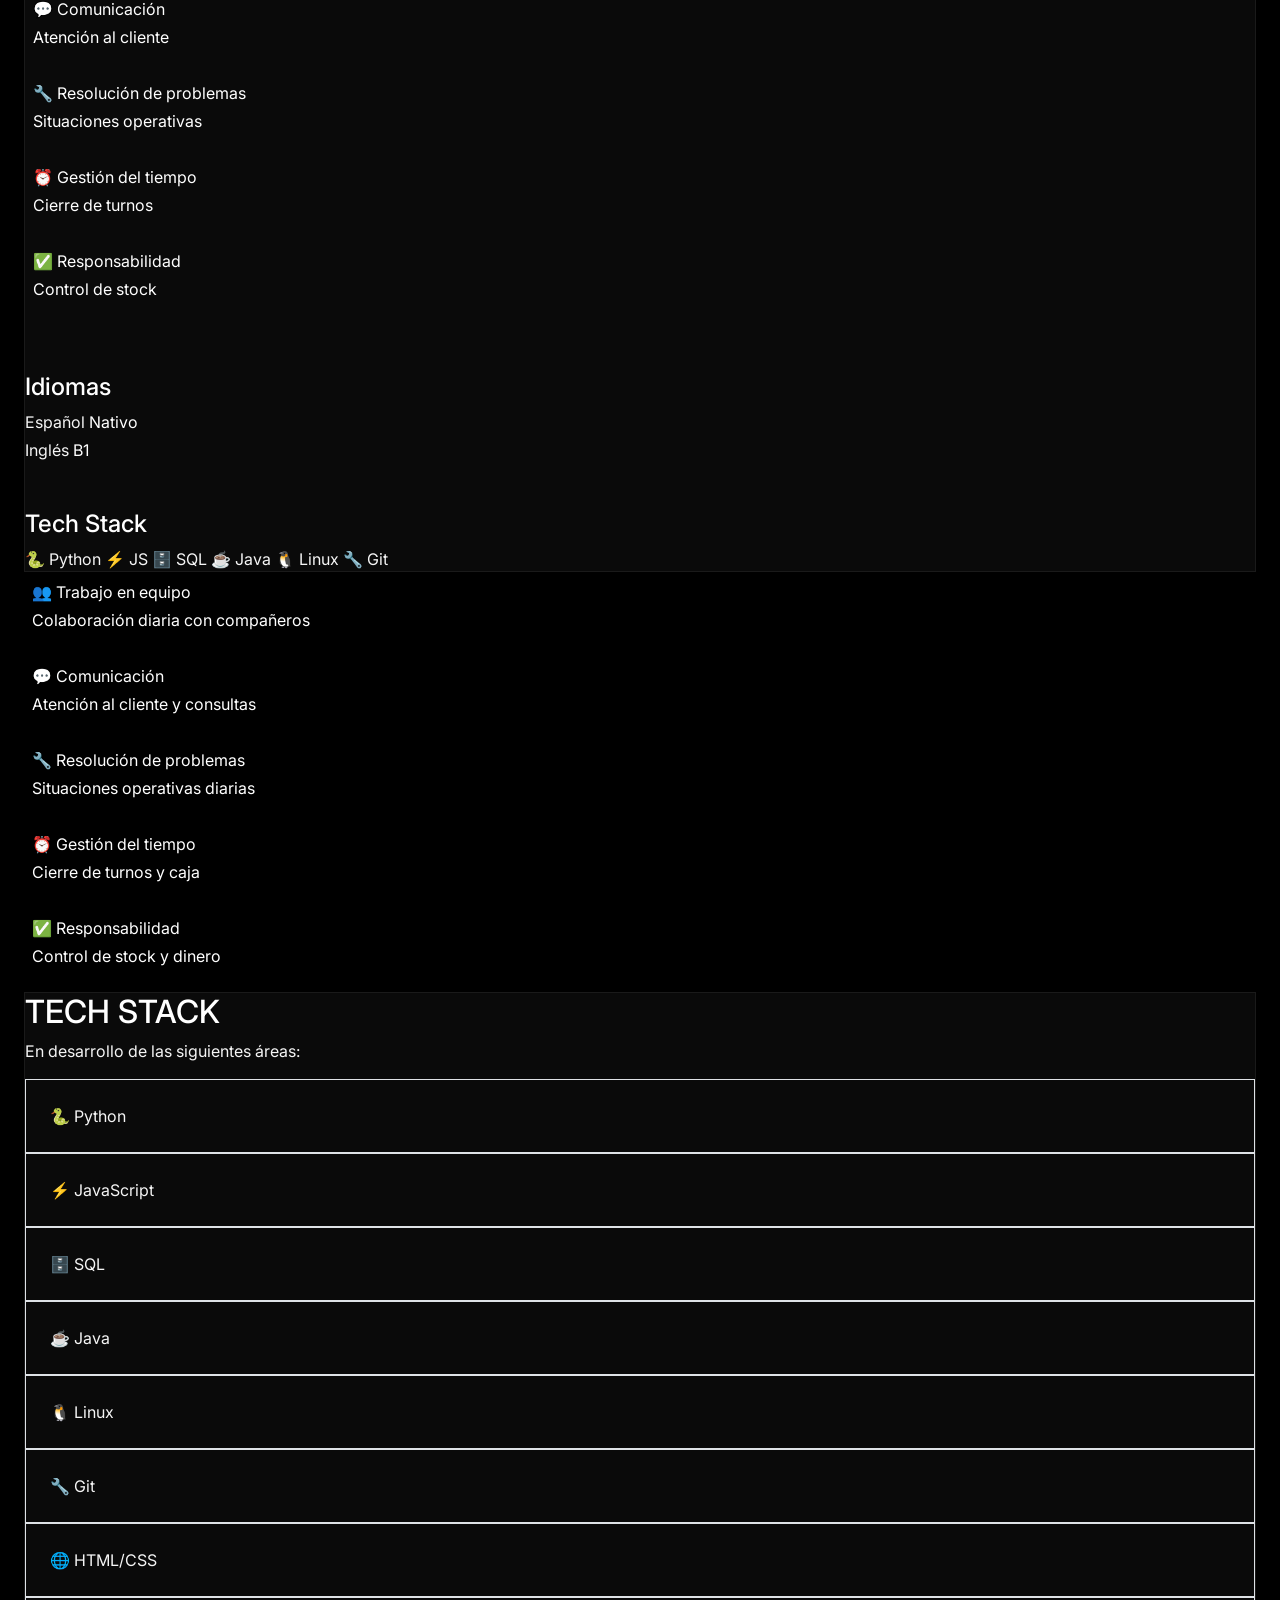
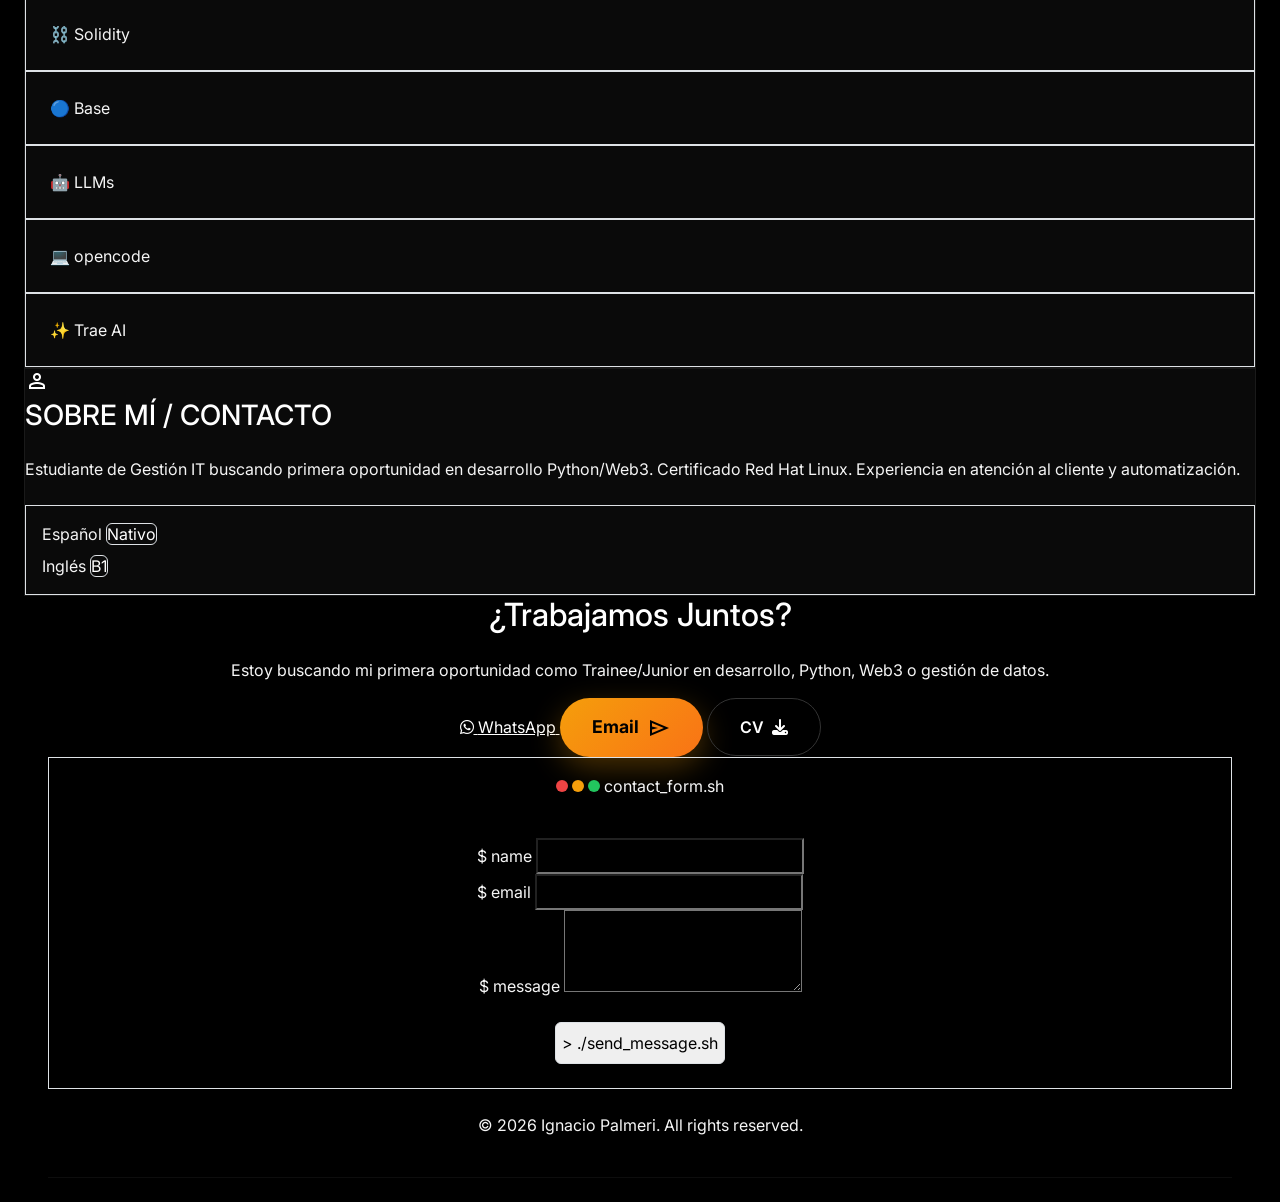
==== commit 4342a7e7: "fix: change grid to cols-3, remove all col-span for consistent card widths" ====
--- a/index.html
+++ b/index.html
@@ -1269,8 +1269,8 @@
         <span class="material-symbols-outlined text-white text-2xl">folder</span>
         <h2 class="text-2xl font-bold text-white uppercase tracking-wider">Proyectos</h2>
     </div>
-    <div class="grid grid-cols-1 md:grid-cols-12 gap-6 auto-rows-min">
-<a href="https://polytools-omega.vercel.app/" target="_blank" class="md:col-span-7 bento-card featured rounded-2xl p-0 flex flex-col justify-between group relative overflow-hidden h-[320px] cursor-pointer">
+    <div class="grid grid-cols-1 md:grid-cols-3 gap-6 auto-rows-min">
+<a href="https://polytools-omega.vercel.app/" target="_blank" class="bento-card featured rounded-2xl p-0 flex flex-col justify-between group relative overflow-hidden h-[320px] cursor-pointer">
 <div class="absolute inset-0 bg-gradient-to-t from-black via-black/60 to-black/80 z-10"></div>
 <img src="imgs/polymarktporyect.PNG" alt="Bot Polymarket" class="absolute inset-0 w-full h-full object-cover opacity-80 group-hover:opacity-100 transition-opacity" loading="lazy" width="400" height="300">
 <div class="relative z-20 flex justify-between items-start">
@@ -1301,7 +1301,7 @@
 <span class="text-[10px] text-[#444] hover:text-green-400 cursor-pointer transition-colors">→ Código</span>
 </div>
 </a>
-<a href="https://fulbotracker.vercel.app/" target="_blank" class="md:col-span-5 bento-card featured rounded-2xl p-0 flex flex-col justify-between group relative overflow-hidden h-[320px] cursor-pointer">
+<a href="https://fulbotracker.vercel.app/" target="_blank" class="bento-card featured rounded-2xl p-0 flex flex-col justify-between group relative overflow-hidden h-[320px] cursor-pointer">
 <div class="absolute inset-0 bg-gradient-to-t from-black via-black/60 to-black/80 z-10"></div>
 <img src="imgs/futtracker.PNG" alt="Fútbol Tracker" class="absolute inset-0 w-full h-full object-cover opacity-80 group-hover:opacity-100 transition-opacity" loading="lazy" width="400" height="300">
 <div class="relative z-20 flex justify-between items-start">
@@ -1321,7 +1321,7 @@
 <span class="text-[10px] text-[#444] hover:text-green-400 cursor-pointer transition-colors">→ Código</span>
 </div>
 </a>
-<div class="md:col-span-6">
+<div>
 <a href="https://prodesol.vercel.app/" target="_blank" class="bento-card featured rounded-2xl p-0 flex flex-col justify-between group relative overflow-hidden h-[240px] cursor-pointer">
 <div class="absolute inset-0 bg-gradient-to-t from-black via-black/60 to-black/80 z-10"></div>
 <img src="imgs/dom.PNG" alt="DApp Blockchain" class="absolute inset-0 w-full h-full object-cover opacity-80 group-hover:opacity-100 transition-opacity" loading="lazy" width="400" height="300">
@@ -1345,7 +1345,7 @@
 </div>
 </a>
 </div>
-<div class="md:col-span-6">
+<div>
 <a href="https://portafolioignaciopalmeri.vercel.app/hub.html" target="_blank" class="bento-card featured rounded-2xl p-0 flex flex-col justify-between group relative overflow-hidden h-[240px] cursor-pointer">
 <div class="absolute inset-0 bg-gradient-to-t from-black via-black/60 to-black/80 z-10"></div>
 <img src="imgs/comidadebarrio.PNG" alt="Proyectos Web" class="absolute inset-0 w-full h-full object-cover opacity-80 group-hover:opacity-100 transition-opacity" loading="lazy" width="400" height="300">
@@ -1369,7 +1369,7 @@
 </div>
 </a>
 </div>
-<div class="md:col-span-12">
+<div>
 <a href="https://franqui-ya-fpq4.vercel.app/" target="_blank" class="bento-card featured rounded-2xl p-0 flex flex-col justify-between group relative overflow-hidden h-[280px] cursor-pointer">
 <div class="absolute inset-0 bg-gradient-to-t from-black via-black/60 to-black/80 z-10"></div>
 <img src="imgs/dashboard-franquiciados.PNG" alt="Dashboard Franquiciados" class="absolute inset-0 w-full h-full object-cover opacity-80 group-hover:opacity-100 transition-opacity" loading="lazy" width="400" height="300">
@@ -1394,7 +1394,7 @@
 </div>
 </a>
 </div>
-<div class="md:col-span-6">
+<div>
 <a href="https://portafolio-v2-gamma.vercel.app/" target="_blank" class="bento-card featured rounded-2xl p-0 flex flex-col justify-between group relative overflow-hidden h-[240px] cursor-pointer glow-hover">
 <div class="absolute inset-0 bg-gradient-to-t from-black via-black/60 to-black/80 z-10"></div>
 <div class="absolute inset-0 bg-gradient-to-br from-green-500/10 via-transparent to-purple-500/10 z-[5]"></div>
@@ -1417,7 +1417,7 @@
 </div>
 </a>
 </div>
-<div class="md:col-span-6">
+<div>
 <div class="bento-card featured rounded-2xl p-0 flex flex-col justify-between group relative overflow-hidden h-[240px] cursor-pointer opacity-60">
 <div class="absolute inset-0 bg-gradient-to-t from-black via-black/60 to-black/80 z-10"></div>
 <div class="absolute inset-0 bg-gradient-to-br from-blue-500/20 via-transparent to-purple-500/20 z-[5]"></div>
@@ -1450,7 +1450,7 @@
 </section>
 
 <!-- GitHub Contributions -->
-<div class="md:col-span-12" style="margin-top: 2rem;">
+<div style="margin-top: 2rem;">
 <div class="bento-card rounded-2xl p-6 md:p-8">
 <div class="flex items-center justify-between mb-6">
 <div class="flex items-center gap-3">
@@ -1467,7 +1467,7 @@
 </div>
 
 <!-- Certificaciones Destacadas -->
-<div class="md:col-span-12" style="margin-top: 2rem;">
+<div style="margin-top: 2rem;">
 <div class="bento-card rounded-2xl p-6 md:p-8">
 <div class="flex items-center gap-3 mb-6">
 <span class="material-symbols-outlined text-green-400">verified</span>
@@ -1498,7 +1498,7 @@
 </div>
 </div>
 
-<div id="trayectoria" class="md:col-span-8 bento-card rounded-2xl p-6 md:p-8 relative animate-slide-up delay-2" style="margin-top: 2rem;">
+<div id="trayectoria" class="bento-card rounded-2xl p-6 md:p-8 relative animate-slide-up delay-2" style="margin-top: 2rem;">
 <div class="flex items-center gap-3 mb-8">
 <span class="material-symbols-outlined text-white">history_edu</span>
 <h3 class="text-xl font-bold uppercase tracking-wider text-white">Trayectoria</h3>
@@ -1526,7 +1526,7 @@
 </div>
 </div>
 </div>
-<div class="md:col-span-4 flex flex-col gap-4">
+<div class="flex flex-col gap-4">
 <div class="bento-card rounded-2xl p-6 relative overflow-hidden flex-1">
 <div class="flex items-center justify-between mb-4">
 <div class="flex items-center gap-2">
@@ -1560,7 +1560,7 @@
 </div>
 </div>
 </div>
-<div class="md:col-span-4 bento-card rounded-2xl p-6 flex flex-col justify-between">
+<div class="bento-card rounded-2xl p-6 flex flex-col justify-between">
 <div class="flex justify-between items-start mb-4">
 <div class="p-2 bg-[#111] border border-[#222] rounded-lg">
 <i class="fa-solid fa-graduation-cap text-white"></i>
@@ -1585,7 +1585,7 @@
 </div>
 </div>
 </div>
-<div id="habilidades" class="md:col-span-4 bento-card rounded-2xl p-6 relative flex flex-col h-full animate-slide-up delay-3">
+<div id="habilidades" class="bento-card rounded-2xl p-6 relative flex flex-col h-full animate-slide-up delay-3">
 <div class="mb-4 pb-4 border-b border-[#222]">
 <h3 class="text-sm font-bold text-white uppercase tracking-widest">Habilidades</h3>
 </div>
@@ -1624,34 +1624,14 @@
 </div>
 <div class="mt-4 pt-4 border-t border-[#222]">
 <h4 class="text-xs font-bold text-white uppercase tracking-widest mb-2">Tech Stack</h4>
-<div class="flex flex-wrap gap-2">
-<span class="text-xs bg-[#111] px-2 py-1 rounded text-green-400">🐍 Python</span>
-<span class="text-xs bg-[#111] px-2 py-1 rounded text-yellow-400">⚡ JS</span>
-<span class="text-xs bg-[#111] px-2 py-1 rounded text-blue-400">🗄️ SQL</span>
-<span class="text-xs bg-[#111] px-2 py-1 rounded text-orange-400">☕ Java</span>
-<span class="text-xs bg-[#111] px-2 py-1 rounded text-purple-400">🐧 Linux</span>
-<span class="text-xs bg-[#111] px-2 py-1 rounded text-cyan-400">🔧 Git</span>
-</div>
-</div>
-</div>
-
-<div class="md:col-span-8 bento-card rounded-2xl p-6 md:p-8 animate-slide-up delay-3">
-<div class="mb-6">
-<h2 class="text-lg font-bold uppercase tracking-wider text-white">SOBRE MÍ</h2>
-</div>
-<p class="text-sm text-[#666] leading-relaxed mb-4">
-Estudiante de Gestión IT (UADE) buscando primera oportunidad como Trainee/Junior. Certificado Red Hat Linux. Experiencia en atención al cliente y automatización.
-</p>
-<div class="flex flex-wrap gap-2">
-<a class="h-10 w-10 flex items-center justify-center border border-[#1F1F1F] bg-[#090909] rounded hover:bg-white hover:text-black hover:border-white transition-all duration-300 group social-btn" href="https://github.com/nachopalmeri" target="_blank" aria-label="GitHub">
-<i class="fa-brands fa-github text-lg"></i>
-</a>
-<a class="h-10 w-10 flex items-center justify-center border border-[#1F1F1F] bg-[#090909] rounded hover:bg-[#0077b5] hover:text-white hover:border-[#0077b5] transition-all duration-300 group social-btn" href="https://www.linkedin.com/in/ignacio-palmeri-64035b378/" target="_blank" aria-label="LinkedIn">
-<i class="fa-brands fa-linkedin-in text-lg"></i>
-</a>
-<button class="h-10 w-10 flex items-center justify-center border border-[#1F1F1F] bg-[#090909] rounded hover:bg-white hover:text-black hover:border-white transition-all duration-300 group social-btn" onclick="copyEmail()" aria-label="Copiar email">
-<i class="fa-solid fa-envelope text-lg"></i>
-</button>
+<div class="flex flex-wrap gap-1">
+<span class="text-[10px] bg-[#111] px-1.5 py-0.5 rounded text-green-400">🐍 Python</span>
+<span class="text-[10px] bg-[#111] px-1.5 py-0.5 rounded text-yellow-400">⚡ JS</span>
+<span class="text-[10px] bg-[#111] px-1.5 py-0.5 rounded text-blue-400">🗄️ SQL</span>
+<span class="text-[10px] bg-[#111] px-1.5 py-0.5 rounded text-orange-400">☕ Java</span>
+<span class="text-[10px] bg-[#111] px-1.5 py-0.5 rounded text-purple-400">🐧 Linux</span>
+<span class="text-[10px] bg-[#111] px-1.5 py-0.5 rounded text-cyan-400">🔧 Git</span>
+</div>
 </div>
 </div>
 <div class="space-y-2 font-mono text-sm">
@@ -1679,7 +1659,7 @@
 </div>
 </div>
 
-<div class="md:col-span-6 bento-card rounded-2xl p-6 md:p-8 animate-slide-up delay-3">
+<div class="bento-card rounded-2xl p-6 md:p-8 animate-slide-up delay-3">
 <div class="mb-6">
 <h2 class="text-lg font-bold uppercase tracking-wider text-white">TECH STACK</h2>
 <p class="text-sm text-[#666] mt-1">En desarrollo de las siguientes áreas:</p>
@@ -1759,7 +1739,7 @@
 </div>
 </div>
 </div>
-<div id="contacto" class="md:col-span-4 bento-card rounded-2xl p-6 flex flex-col justify-between animate-slide-up delay-4">
+<div id="contacto" class="bento-card rounded-2xl p-6 flex flex-col justify-between animate-slide-up delay-4">
 <div class="flex items-center gap-2 mb-4">
 <span class="material-symbols-outlined text-white">person</span>
 <h3 class="text-sm font-bold text-white uppercase tracking-widest">SOBRE MÍ / CONTACTO</h3>
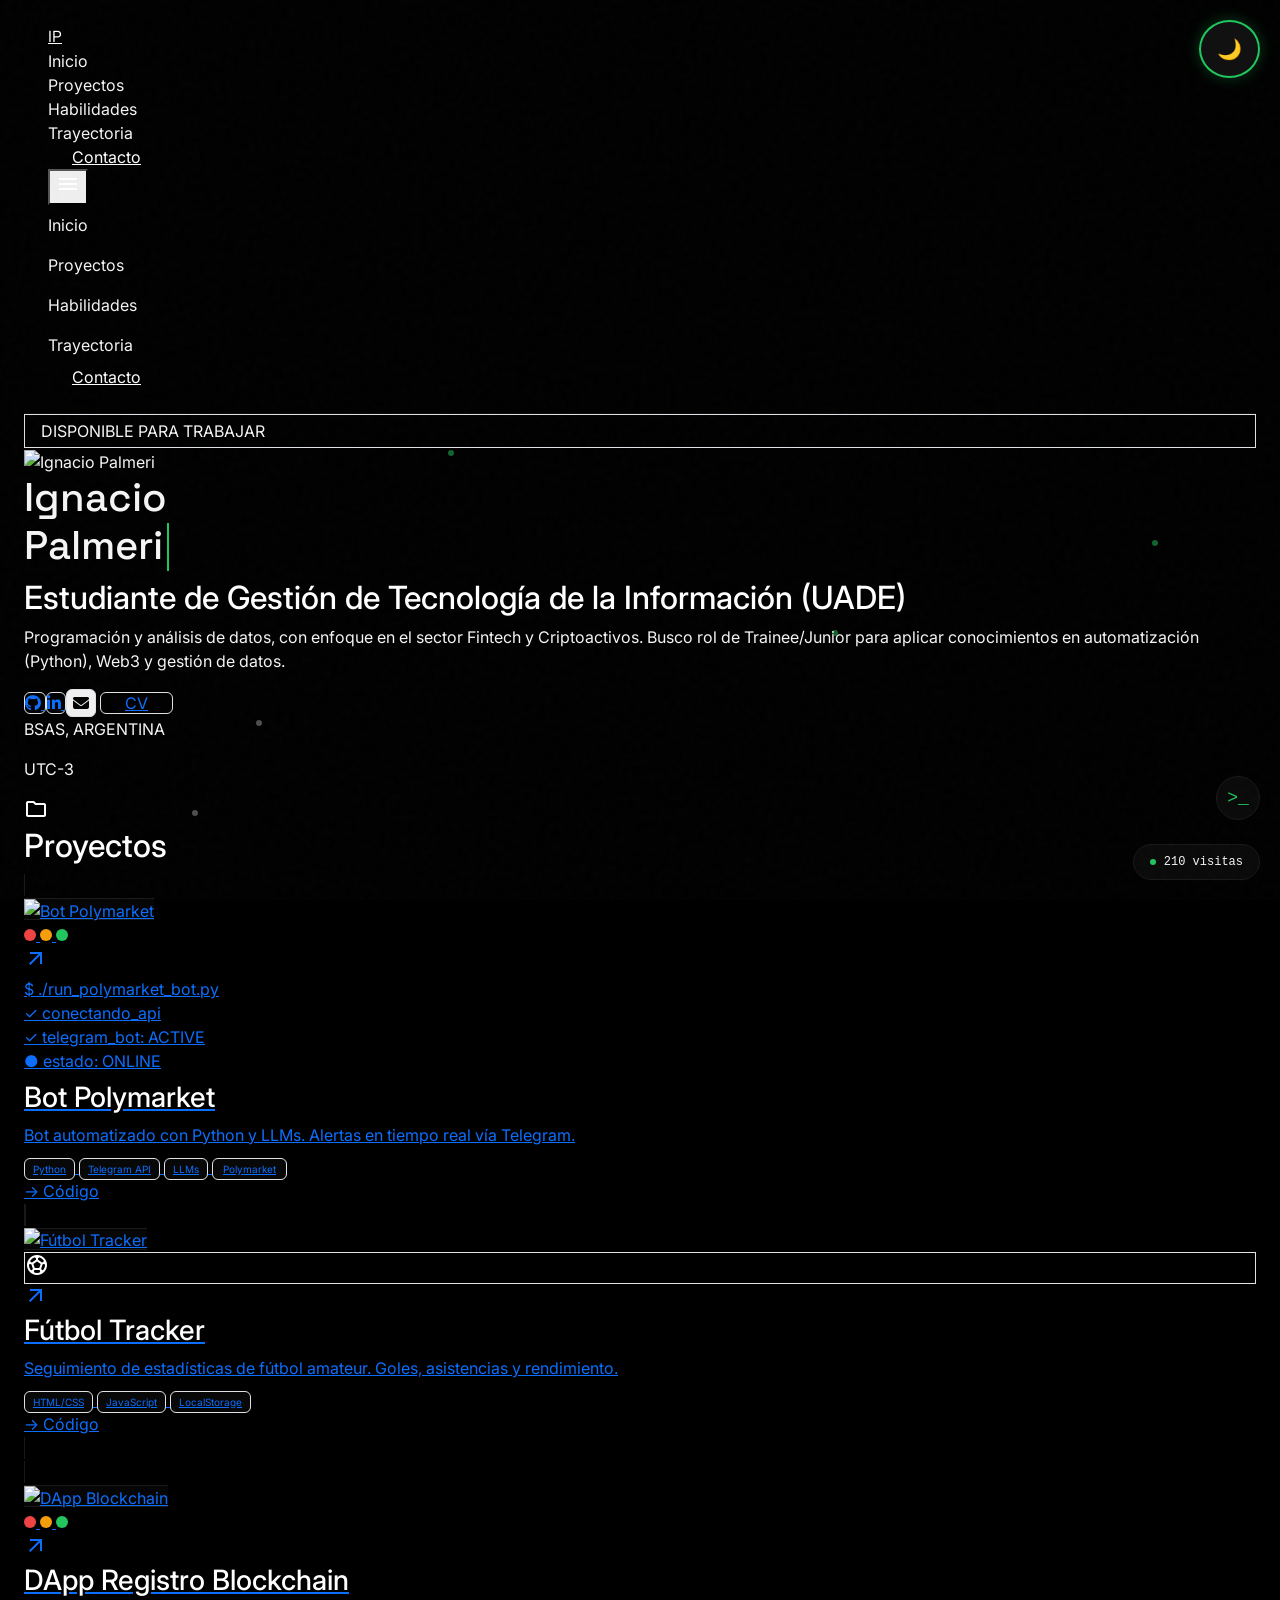
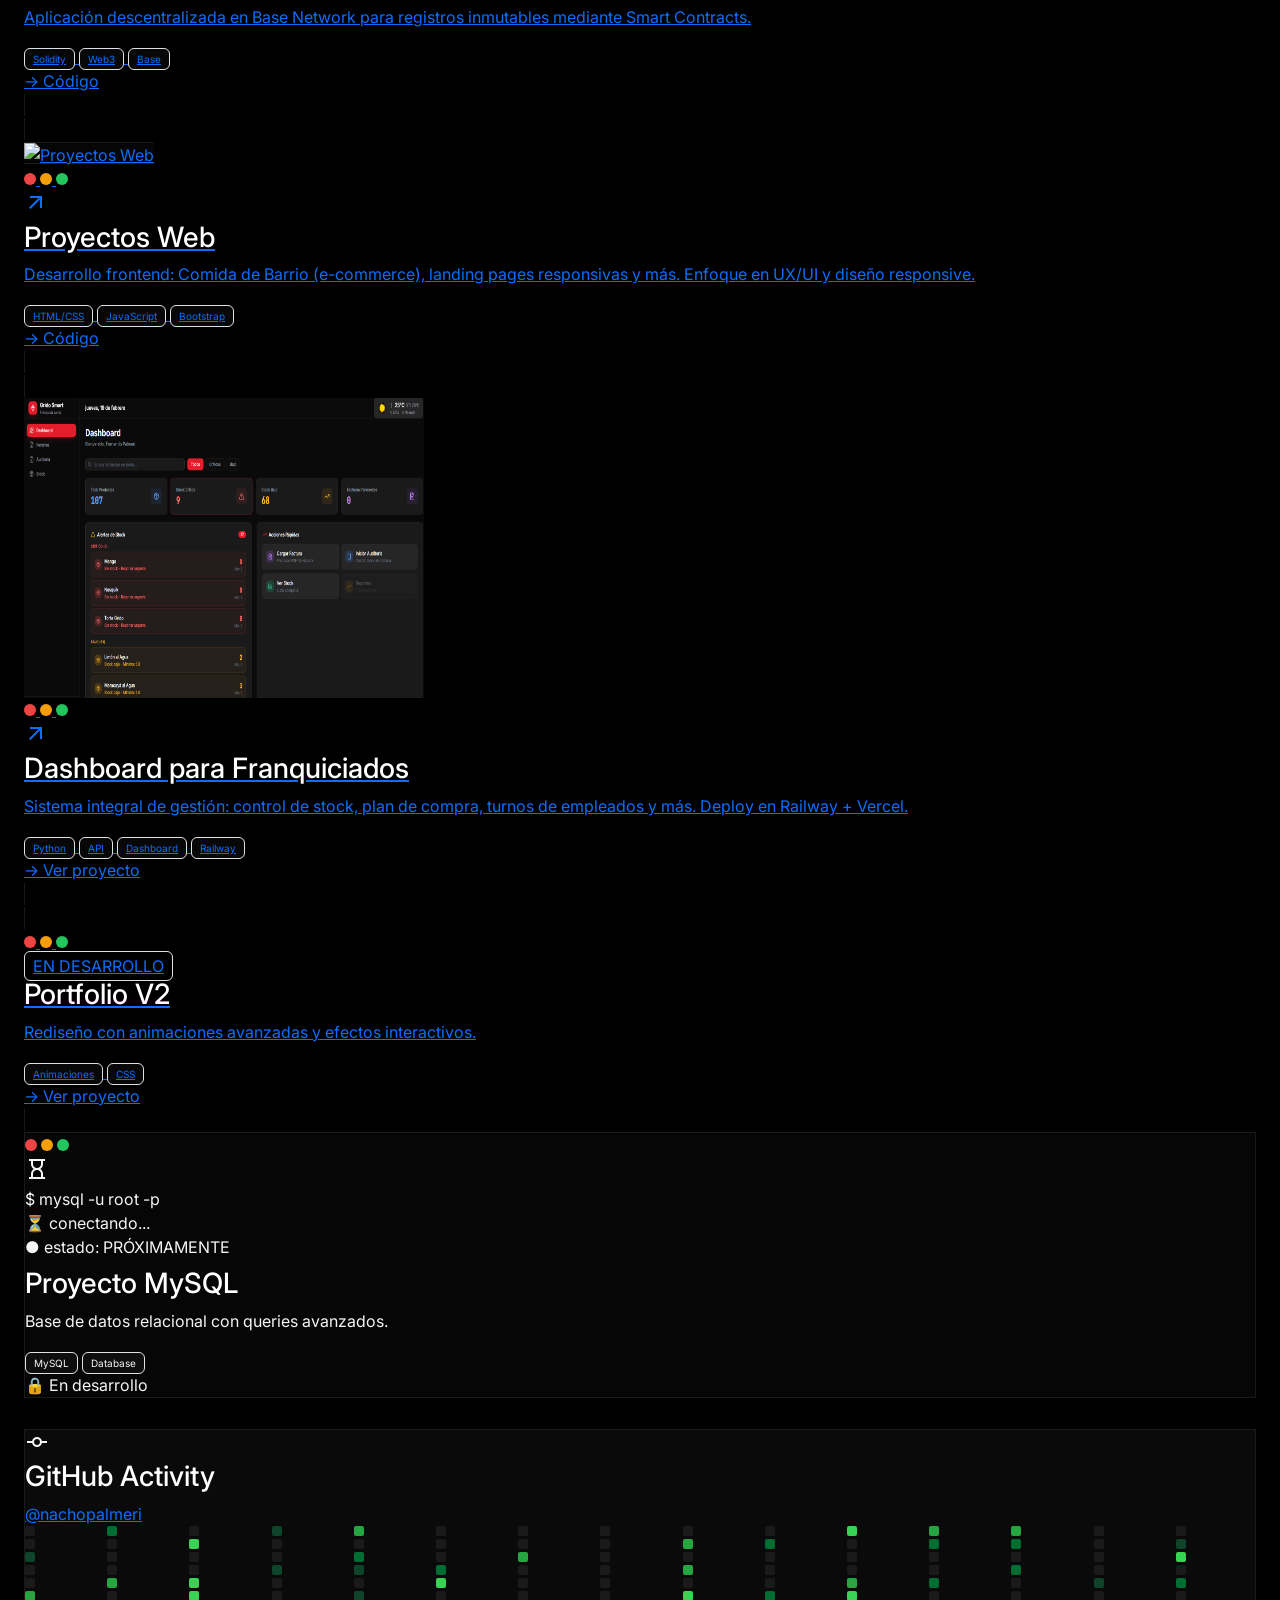
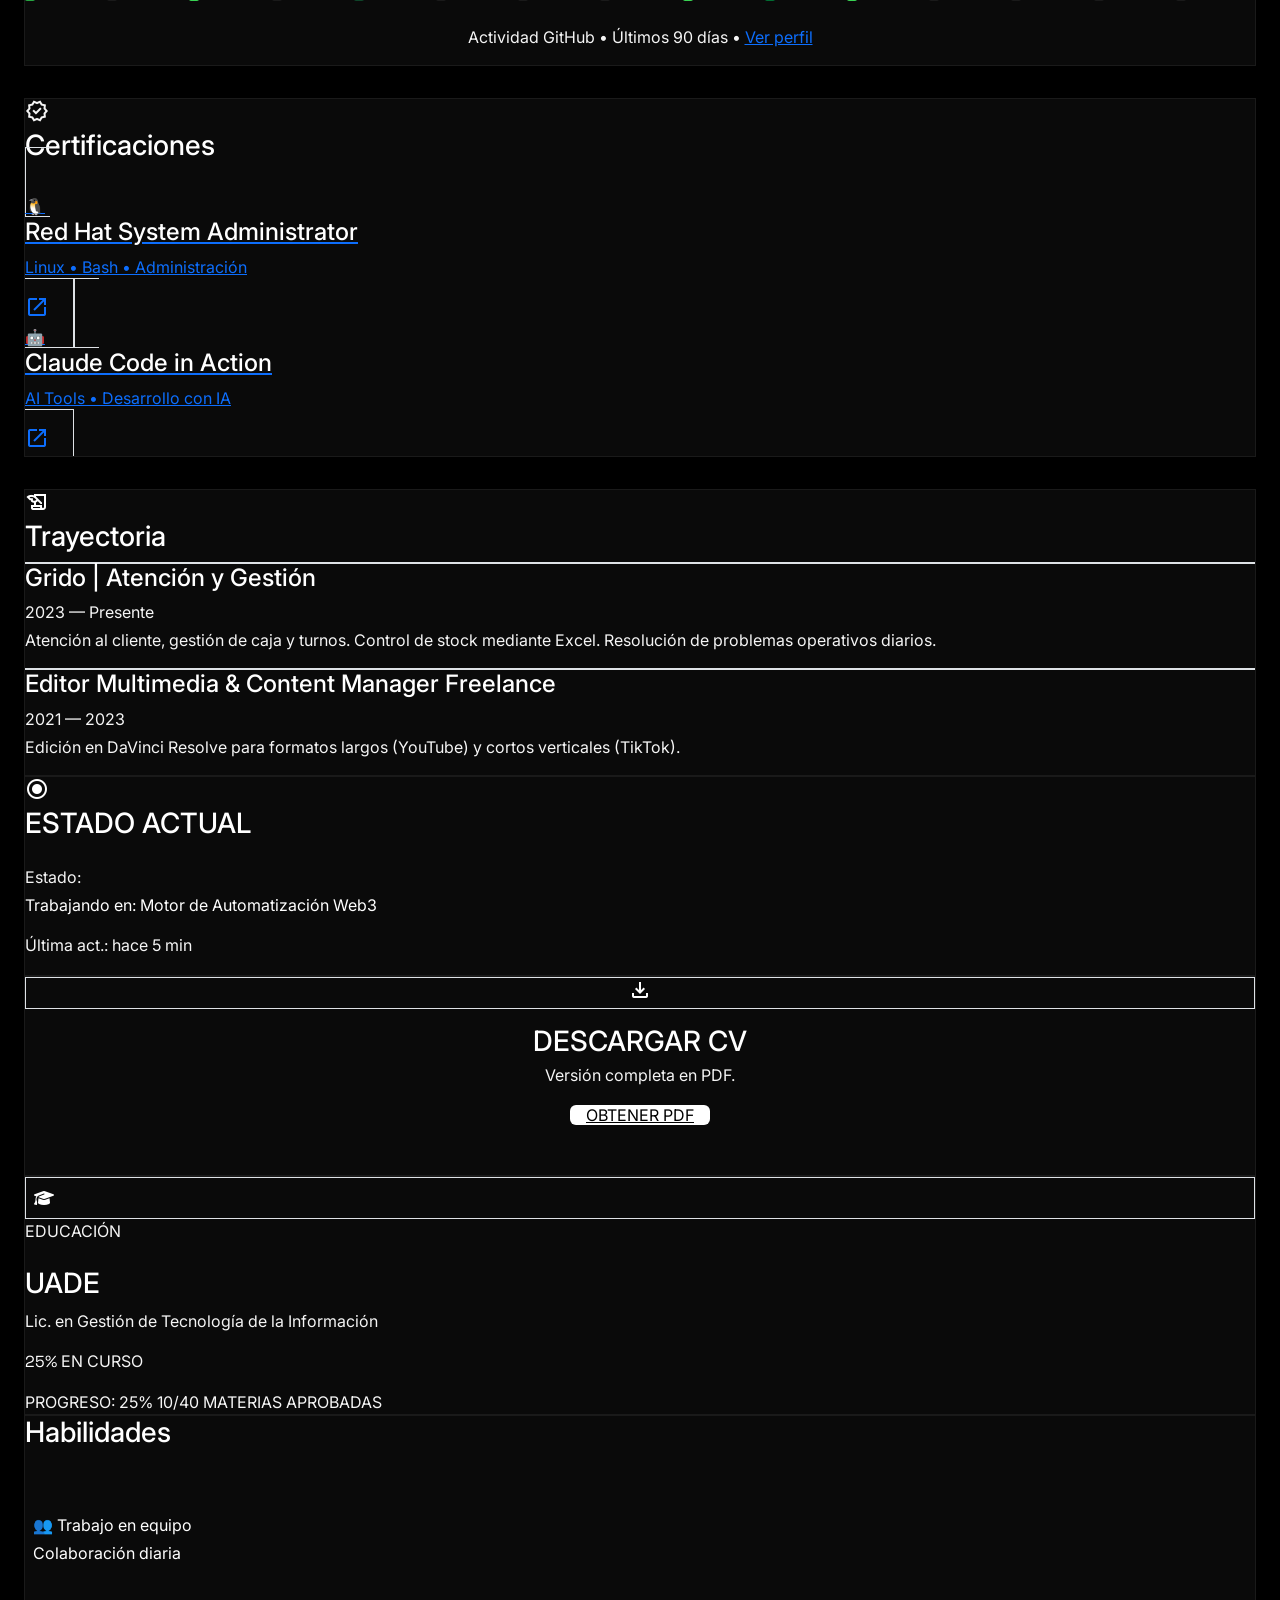
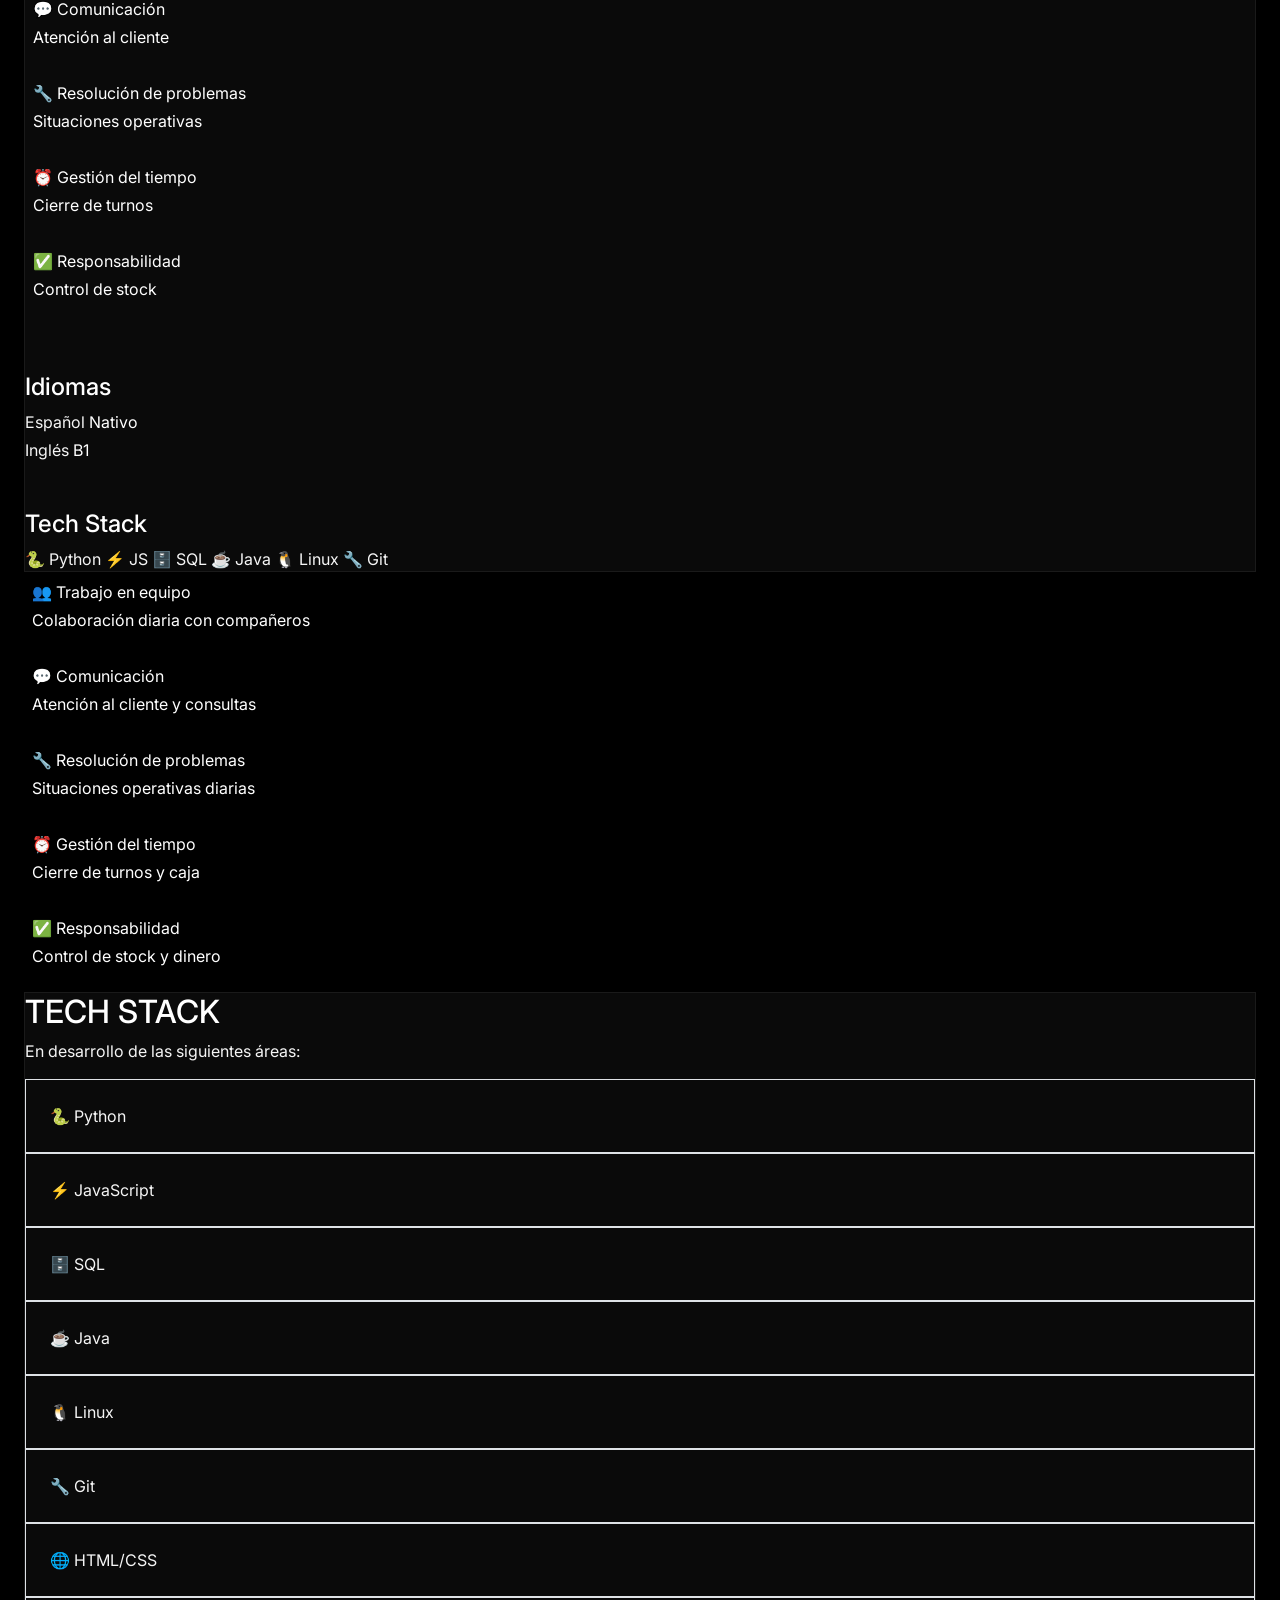
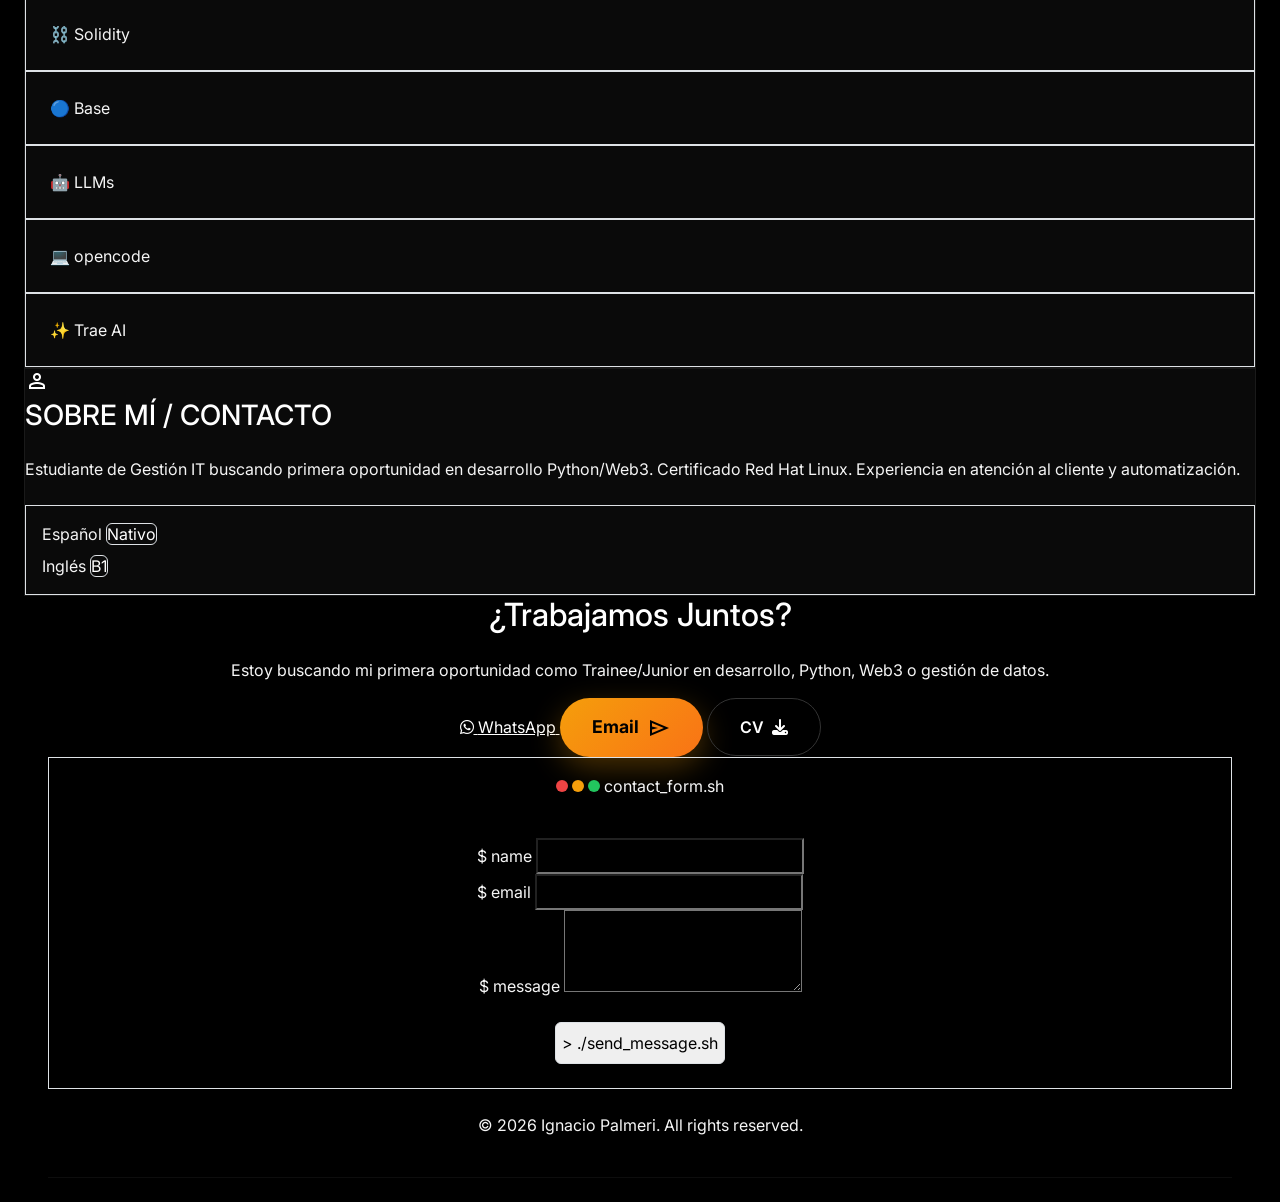
==== commit ca68a24d: "Revert "fix: change grid to cols-3, remove all col-span for consistent card widths" This reverts com" ====
--- a/index.html
+++ b/index.html
@@ -1269,8 +1269,8 @@
         <span class="material-symbols-outlined text-white text-2xl">folder</span>
         <h2 class="text-2xl font-bold text-white uppercase tracking-wider">Proyectos</h2>
     </div>
-    <div class="grid grid-cols-1 md:grid-cols-3 gap-6 auto-rows-min">
-<a href="https://polytools-omega.vercel.app/" target="_blank" class="bento-card featured rounded-2xl p-0 flex flex-col justify-between group relative overflow-hidden h-[320px] cursor-pointer">
+    <div class="grid grid-cols-1 md:grid-cols-12 gap-6 auto-rows-min">
+<a href="https://polytools-omega.vercel.app/" target="_blank" class="md:col-span-7 bento-card featured rounded-2xl p-0 flex flex-col justify-between group relative overflow-hidden h-[320px] cursor-pointer">
 <div class="absolute inset-0 bg-gradient-to-t from-black via-black/60 to-black/80 z-10"></div>
 <img src="imgs/polymarktporyect.PNG" alt="Bot Polymarket" class="absolute inset-0 w-full h-full object-cover opacity-80 group-hover:opacity-100 transition-opacity" loading="lazy" width="400" height="300">
 <div class="relative z-20 flex justify-between items-start">
@@ -1301,7 +1301,7 @@
 <span class="text-[10px] text-[#444] hover:text-green-400 cursor-pointer transition-colors">→ Código</span>
 </div>
 </a>
-<a href="https://fulbotracker.vercel.app/" target="_blank" class="bento-card featured rounded-2xl p-0 flex flex-col justify-between group relative overflow-hidden h-[320px] cursor-pointer">
+<a href="https://fulbotracker.vercel.app/" target="_blank" class="md:col-span-5 bento-card featured rounded-2xl p-0 flex flex-col justify-between group relative overflow-hidden h-[320px] cursor-pointer">
 <div class="absolute inset-0 bg-gradient-to-t from-black via-black/60 to-black/80 z-10"></div>
 <img src="imgs/futtracker.PNG" alt="Fútbol Tracker" class="absolute inset-0 w-full h-full object-cover opacity-80 group-hover:opacity-100 transition-opacity" loading="lazy" width="400" height="300">
 <div class="relative z-20 flex justify-between items-start">
@@ -1321,7 +1321,7 @@
 <span class="text-[10px] text-[#444] hover:text-green-400 cursor-pointer transition-colors">→ Código</span>
 </div>
 </a>
-<div>
+<div class="md:col-span-6">
 <a href="https://prodesol.vercel.app/" target="_blank" class="bento-card featured rounded-2xl p-0 flex flex-col justify-between group relative overflow-hidden h-[240px] cursor-pointer">
 <div class="absolute inset-0 bg-gradient-to-t from-black via-black/60 to-black/80 z-10"></div>
 <img src="imgs/dom.PNG" alt="DApp Blockchain" class="absolute inset-0 w-full h-full object-cover opacity-80 group-hover:opacity-100 transition-opacity" loading="lazy" width="400" height="300">
@@ -1345,7 +1345,7 @@
 </div>
 </a>
 </div>
-<div>
+<div class="md:col-span-6">
 <a href="https://portafolioignaciopalmeri.vercel.app/hub.html" target="_blank" class="bento-card featured rounded-2xl p-0 flex flex-col justify-between group relative overflow-hidden h-[240px] cursor-pointer">
 <div class="absolute inset-0 bg-gradient-to-t from-black via-black/60 to-black/80 z-10"></div>
 <img src="imgs/comidadebarrio.PNG" alt="Proyectos Web" class="absolute inset-0 w-full h-full object-cover opacity-80 group-hover:opacity-100 transition-opacity" loading="lazy" width="400" height="300">
@@ -1369,7 +1369,7 @@
 </div>
 </a>
 </div>
-<div>
+<div class="md:col-span-12">
 <a href="https://franqui-ya-fpq4.vercel.app/" target="_blank" class="bento-card featured rounded-2xl p-0 flex flex-col justify-between group relative overflow-hidden h-[280px] cursor-pointer">
 <div class="absolute inset-0 bg-gradient-to-t from-black via-black/60 to-black/80 z-10"></div>
 <img src="imgs/dashboard-franquiciados.PNG" alt="Dashboard Franquiciados" class="absolute inset-0 w-full h-full object-cover opacity-80 group-hover:opacity-100 transition-opacity" loading="lazy" width="400" height="300">
@@ -1394,7 +1394,7 @@
 </div>
 </a>
 </div>
-<div>
+<div class="md:col-span-6">
 <a href="https://portafolio-v2-gamma.vercel.app/" target="_blank" class="bento-card featured rounded-2xl p-0 flex flex-col justify-between group relative overflow-hidden h-[240px] cursor-pointer glow-hover">
 <div class="absolute inset-0 bg-gradient-to-t from-black via-black/60 to-black/80 z-10"></div>
 <div class="absolute inset-0 bg-gradient-to-br from-green-500/10 via-transparent to-purple-500/10 z-[5]"></div>
@@ -1417,7 +1417,7 @@
 </div>
 </a>
 </div>
-<div>
+<div class="md:col-span-6">
 <div class="bento-card featured rounded-2xl p-0 flex flex-col justify-between group relative overflow-hidden h-[240px] cursor-pointer opacity-60">
 <div class="absolute inset-0 bg-gradient-to-t from-black via-black/60 to-black/80 z-10"></div>
 <div class="absolute inset-0 bg-gradient-to-br from-blue-500/20 via-transparent to-purple-500/20 z-[5]"></div>
@@ -1450,7 +1450,7 @@
 </section>
 
 <!-- GitHub Contributions -->
-<div style="margin-top: 2rem;">
+<div class="md:col-span-12" style="margin-top: 2rem;">
 <div class="bento-card rounded-2xl p-6 md:p-8">
 <div class="flex items-center justify-between mb-6">
 <div class="flex items-center gap-3">
@@ -1467,7 +1467,7 @@
 </div>
 
 <!-- Certificaciones Destacadas -->
-<div style="margin-top: 2rem;">
+<div class="md:col-span-12" style="margin-top: 2rem;">
 <div class="bento-card rounded-2xl p-6 md:p-8">
 <div class="flex items-center gap-3 mb-6">
 <span class="material-symbols-outlined text-green-400">verified</span>
@@ -1498,7 +1498,7 @@
 </div>
 </div>
 
-<div id="trayectoria" class="bento-card rounded-2xl p-6 md:p-8 relative animate-slide-up delay-2" style="margin-top: 2rem;">
+<div id="trayectoria" class="md:col-span-8 bento-card rounded-2xl p-6 md:p-8 relative animate-slide-up delay-2" style="margin-top: 2rem;">
 <div class="flex items-center gap-3 mb-8">
 <span class="material-symbols-outlined text-white">history_edu</span>
 <h3 class="text-xl font-bold uppercase tracking-wider text-white">Trayectoria</h3>
@@ -1526,7 +1526,7 @@
 </div>
 </div>
 </div>
-<div class="flex flex-col gap-4">
+<div class="md:col-span-4 flex flex-col gap-4">
 <div class="bento-card rounded-2xl p-6 relative overflow-hidden flex-1">
 <div class="flex items-center justify-between mb-4">
 <div class="flex items-center gap-2">
@@ -1560,7 +1560,7 @@
 </div>
 </div>
 </div>
-<div class="bento-card rounded-2xl p-6 flex flex-col justify-between">
+<div class="md:col-span-4 bento-card rounded-2xl p-6 flex flex-col justify-between">
 <div class="flex justify-between items-start mb-4">
 <div class="p-2 bg-[#111] border border-[#222] rounded-lg">
 <i class="fa-solid fa-graduation-cap text-white"></i>
@@ -1585,7 +1585,7 @@
 </div>
 </div>
 </div>
-<div id="habilidades" class="bento-card rounded-2xl p-6 relative flex flex-col h-full animate-slide-up delay-3">
+<div id="habilidades" class="md:col-span-4 bento-card rounded-2xl p-6 relative flex flex-col h-full animate-slide-up delay-3">
 <div class="mb-4 pb-4 border-b border-[#222]">
 <h3 class="text-sm font-bold text-white uppercase tracking-widest">Habilidades</h3>
 </div>
@@ -1659,7 +1659,7 @@
 </div>
 </div>
 
-<div class="bento-card rounded-2xl p-6 md:p-8 animate-slide-up delay-3">
+<div class="md:col-span-6 bento-card rounded-2xl p-6 md:p-8 animate-slide-up delay-3">
 <div class="mb-6">
 <h2 class="text-lg font-bold uppercase tracking-wider text-white">TECH STACK</h2>
 <p class="text-sm text-[#666] mt-1">En desarrollo de las siguientes áreas:</p>
@@ -1739,7 +1739,7 @@
 </div>
 </div>
 </div>
-<div id="contacto" class="bento-card rounded-2xl p-6 flex flex-col justify-between animate-slide-up delay-4">
+<div id="contacto" class="md:col-span-4 bento-card rounded-2xl p-6 flex flex-col justify-between animate-slide-up delay-4">
 <div class="flex items-center gap-2 mb-4">
 <span class="material-symbols-outlined text-white">person</span>
 <h3 class="text-sm font-bold text-white uppercase tracking-widest">SOBRE MÍ / CONTACTO</h3>
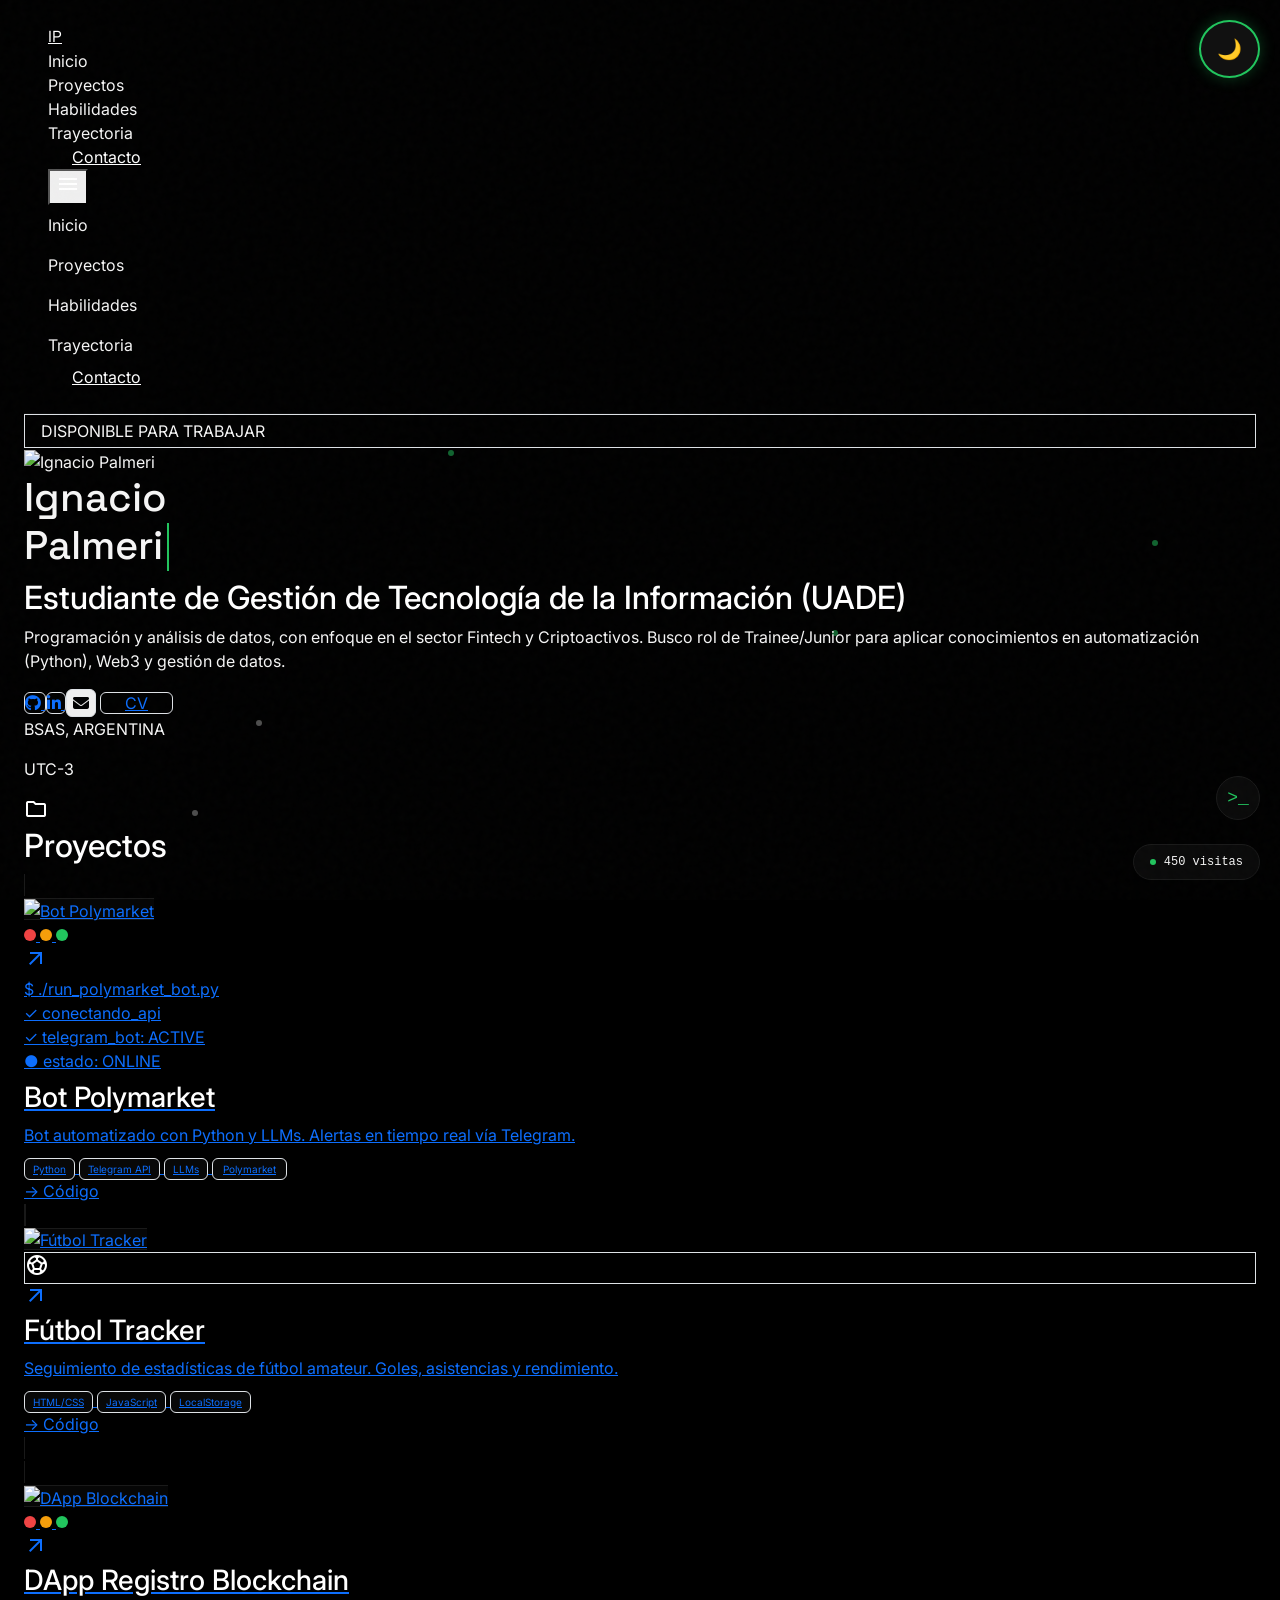
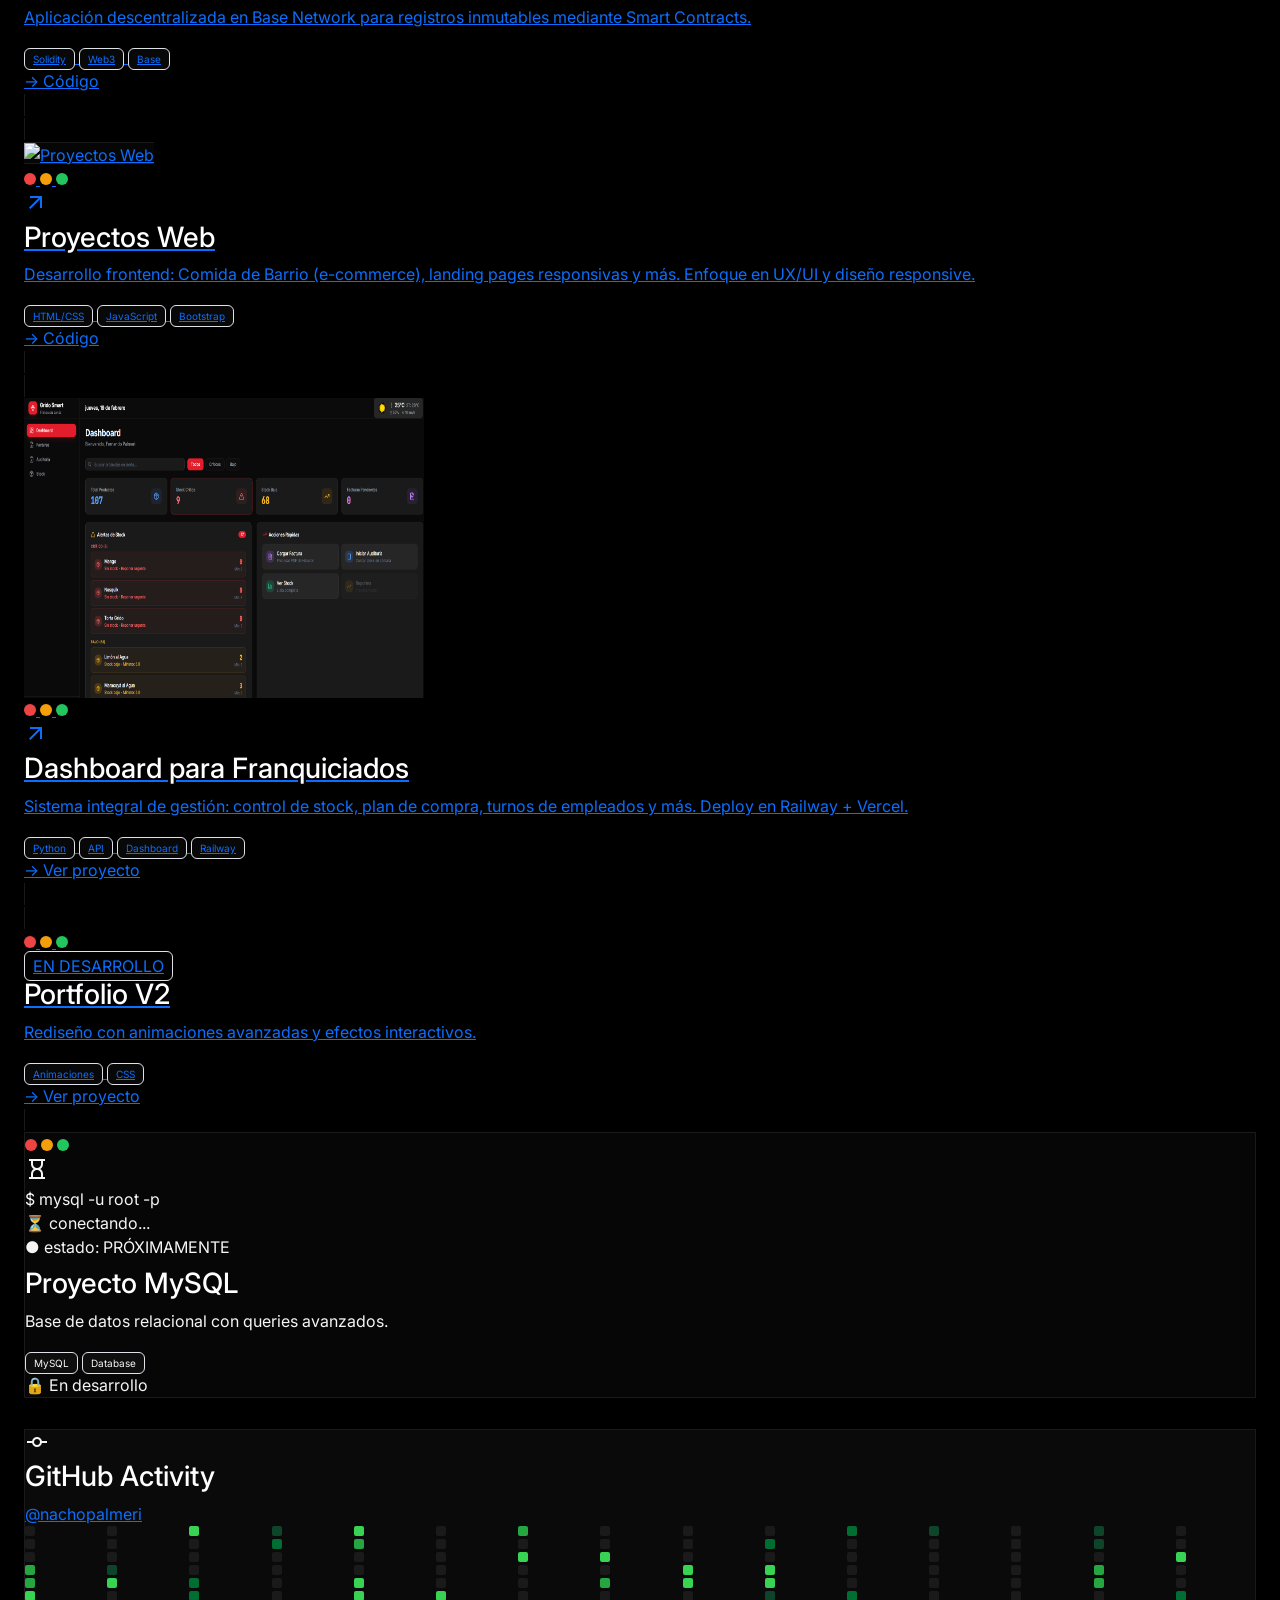
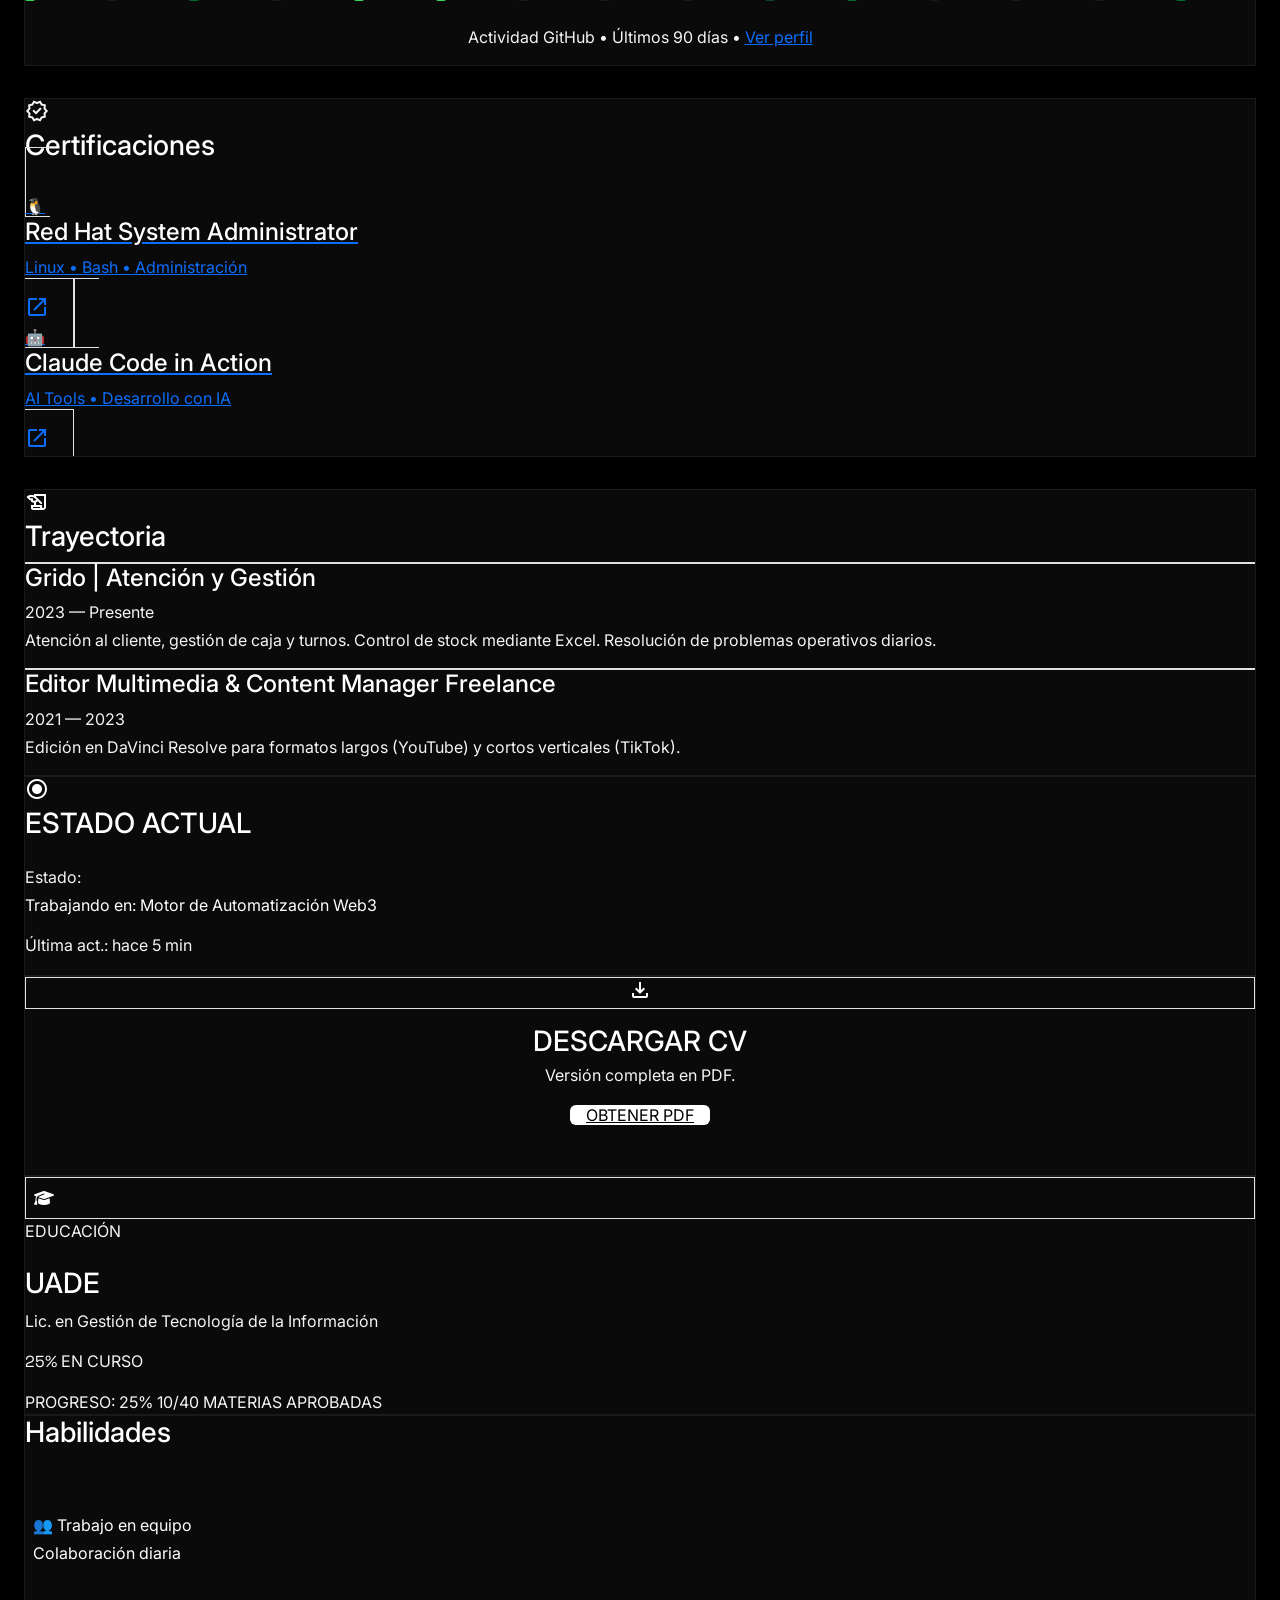
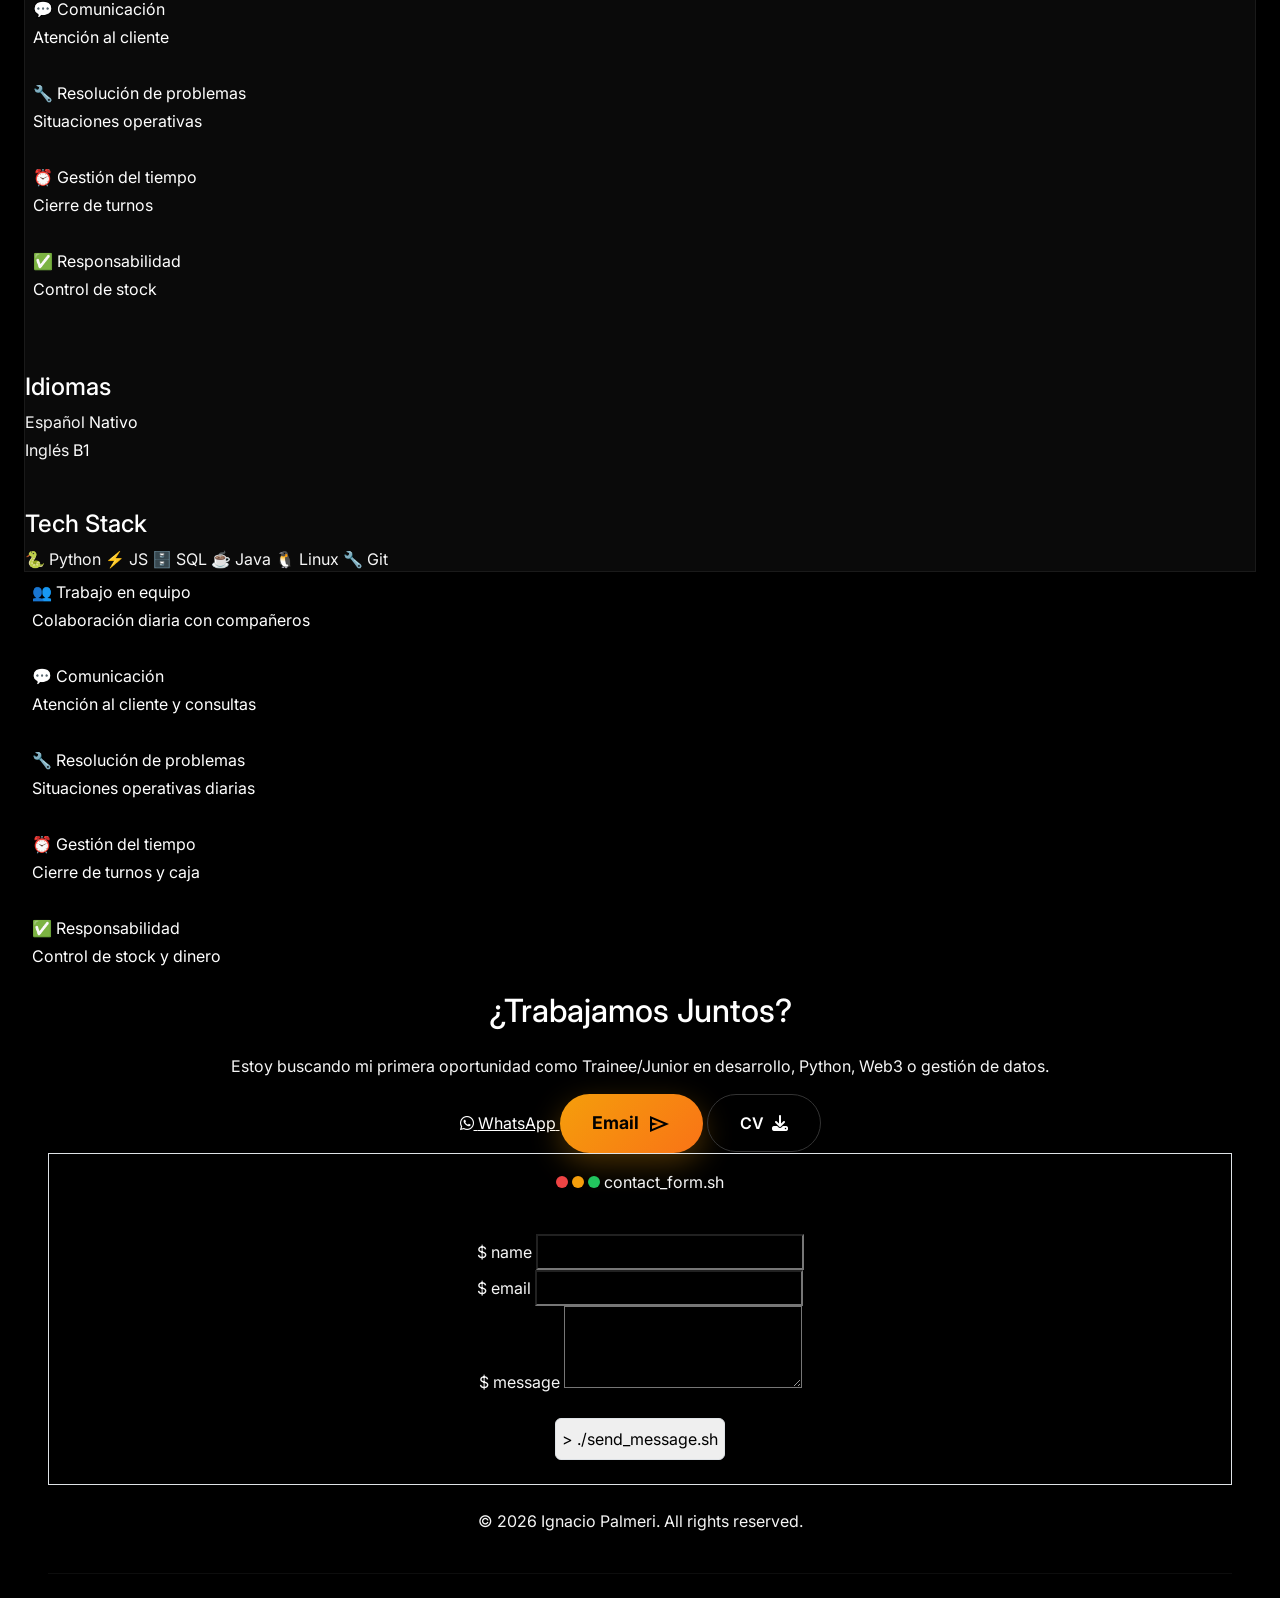
==== commit 3720b16c: "fix: remove problematic Tech Stack and Sobre mí cards, keep Habilidades which already has everything" ====
--- a/index.html
+++ b/index.html
@@ -1654,108 +1654,6 @@
 <div class="p-2 bg-[#111] rounded text-white hover:bg-[#151515] transition-colors">
 <span class="text-orange-400">✅ Responsabilidad</span>
 <p class="text-[#666] text-xs mt-1">Control de stock y dinero</p>
-</div>
-</div>
-</div>
-</div>
-
-<div class="md:col-span-6 bento-card rounded-2xl p-6 md:p-8 animate-slide-up delay-3">
-<div class="mb-6">
-<h2 class="text-lg font-bold uppercase tracking-wider text-white">TECH STACK</h2>
-<p class="text-sm text-[#666] mt-1">En desarrollo de las siguientes áreas:</p>
-</div>
-<div class="grid grid-cols-3 sm:grid-cols-4 md:grid-cols-6 gap-3 md:gap-4">
-<div class="glass-tech-card group rounded-xl p-4 bg-white/[0.03] border border-white/[0.08] transition-all duration-300 hover:-translate-y-1 hover:scale-105 hover:border-green-500/30 hover:bg-white/[0.05] cursor-pointer">
-<div class="flex flex-col items-center gap-2">
-<span class="text-2xl md:text-3xl transition-transform duration-300 group-hover:scale-125 group-hover:rotate-6">🐍</span>
-<span class="text-xs font-medium text-white/70 group-hover:text-white transition-colors">Python</span>
-</div>
-</div>
-<div class="glass-tech-card group rounded-xl p-4 bg-white/[0.03] border border-white/[0.08] transition-all duration-300 hover:-translate-y-1 hover:scale-105 hover:border-yellow-500/30 hover:bg-white/[0.05] cursor-pointer">
-<div class="flex flex-col items-center gap-2">
-<span class="text-2xl md:text-3xl transition-transform duration-300 group-hover:scale-125 group-hover:-rotate-6">⚡</span>
-<span class="text-xs font-medium text-white/70 group-hover:text-white transition-colors">JavaScript</span>
-</div>
-</div>
-<div class="glass-tech-card group rounded-xl p-4 bg-white/[0.03] border border-white/[0.08] transition-all duration-300 hover:-translate-y-1 hover:scale-105 hover:border-blue-500/30 hover:bg-white/[0.05] cursor-pointer">
-<div class="flex flex-col items-center gap-2">
-<span class="text-2xl md:text-3xl transition-transform duration-300 group-hover:scale-125 group-hover:rotate-6">🗄️</span>
-<span class="text-xs font-medium text-white/70 group-hover:text-white transition-colors">SQL</span>
-</div>
-</div>
-<div class="glass-tech-card group rounded-xl p-4 bg-white/[0.03] border border-white/[0.08] transition-all duration-300 hover:-translate-y-1 hover:scale-105 hover:border-orange-500/30 hover:bg-white/[0.05] cursor-pointer">
-<div class="flex flex-col items-center gap-2">
-<span class="text-2xl md:text-3xl transition-transform duration-300 group-hover:scale-125 group-hover:-rotate-6">☕</span>
-<span class="text-xs font-medium text-white/70 group-hover:text-white transition-colors">Java</span>
-</div>
-</div>
-<div class="glass-tech-card group rounded-xl p-4 bg-white/[0.03] border border-white/[0.08] transition-all duration-300 hover:-translate-y-1 hover:scale-105 hover:border-red-500/30 hover:bg-white/[0.05] cursor-pointer">
-<div class="flex flex-col items-center gap-2">
-<span class="text-2xl md:text-3xl transition-transform duration-300 group-hover:scale-125 group-hover:rotate-6">🐧</span>
-<span class="text-xs font-medium text-white/70 group-hover:text-white transition-colors">Linux</span>
-</div>
-</div>
-<div class="glass-tech-card group rounded-xl p-4 bg-white/[0.03] border border-white/[0.08] transition-all duration-300 hover:-translate-y-1 hover:scale-105 hover:border-purple-500/30 hover:bg-white/[0.05] cursor-pointer">
-<div class="flex flex-col items-center gap-2">
-<span class="text-2xl md:text-3xl transition-transform duration-300 group-hover:scale-125 group-hover:-rotate-6">🔧</span>
-<span class="text-xs font-medium text-white/70 group-hover:text-white transition-colors">Git</span>
-</div>
-</div>
-<div class="glass-tech-card group rounded-xl p-4 bg-white/[0.03] border border-white/[0.08] transition-all duration-300 hover:-translate-y-1 hover:scale-105 hover:border-cyan-500/30 hover:bg-white/[0.05] cursor-pointer">
-<div class="flex flex-col items-center gap-2">
-<span class="text-2xl md:text-3xl transition-transform duration-300 group-hover:scale-125 group-hover:rotate-6">🌐</span>
-<span class="text-xs font-medium text-white/70 group-hover:text-white transition-colors">HTML/CSS</span>
-</div>
-</div>
-<div class="glass-tech-card group rounded-xl p-4 bg-white/[0.03] border border-white/[0.08] transition-all duration-300 hover:-translate-y-1 hover:scale-105 hover:border-violet-500/30 hover:bg-white/[0.05] cursor-pointer">
-<div class="flex flex-col items-center gap-2">
-<span class="text-2xl md:text-3xl transition-transform duration-300 group-hover:scale-125 group-hover:-rotate-6">⛓️</span>
-<span class="text-xs font-medium text-white/70 group-hover:text-white transition-colors">Solidity</span>
-</div>
-</div>
-<div class="glass-tech-card group rounded-xl p-4 bg-white/[0.03] border border-white/[0.08] transition-all duration-300 hover:-translate-y-1 hover:scale-105 hover:border-blue-500/30 hover:bg-white/[0.05] cursor-pointer">
-<div class="flex flex-col items-center gap-2">
-<span class="text-2xl md:text-3xl transition-transform duration-300 group-hover:scale-125 group-hover:rotate-6">🔵</span>
-<span class="text-xs font-medium text-white/70 group-hover:text-white transition-colors">Base</span>
-</div>
-</div>
-<div class="glass-tech-card group rounded-xl p-4 bg-white/[0.03] border border-white/[0.08] transition-all duration-300 hover:-translate-y-1 hover:scale-105 hover:border-emerald-500/30 hover:bg-white/[0.05] cursor-pointer">
-<div class="flex flex-col items-center gap-2">
-<span class="text-2xl md:text-3xl transition-transform duration-300 group-hover:scale-125 group-hover:-rotate-6">🤖</span>
-<span class="text-xs font-medium text-white/70 group-hover:text-white transition-colors">LLMs</span>
-</div>
-</div>
-<div class="glass-tech-card group rounded-xl p-4 bg-white/[0.03] border border-white/[0.08] transition-all duration-300 hover:-translate-y-1 hover:scale-105 hover:border-pink-500/30 hover:bg-white/[0.05] cursor-pointer">
-<div class="flex flex-col items-center gap-2">
-<span class="text-2xl md:text-3xl transition-transform duration-300 group-hover:scale-125 group-hover:rotate-6">💻</span>
-<span class="text-xs font-medium text-white/70 group-hover:text-white transition-colors">opencode</span>
-</div>
-</div>
-<div class="glass-tech-card group rounded-xl p-4 bg-white/[0.03] border border-white/[0.08] transition-all duration-300 hover:-translate-y-1 hover:scale-105 hover:border-amber-500/30 hover:bg-white/[0.05] cursor-pointer">
-<div class="flex flex-col items-center gap-2">
-<span class="text-2xl md:text-3xl transition-transform duration-300 group-hover:scale-125 group-hover:-rotate-6">✨</span>
-<span class="text-xs font-medium text-white/70 group-hover:text-white transition-colors">Trae AI</span>
-</div>
-</div>
-</div>
-</div>
-<div id="contacto" class="md:col-span-4 bento-card rounded-2xl p-6 flex flex-col justify-between animate-slide-up delay-4">
-<div class="flex items-center gap-2 mb-4">
-<span class="material-symbols-outlined text-white">person</span>
-<h3 class="text-sm font-bold text-white uppercase tracking-widest">SOBRE MÍ / CONTACTO</h3>
-</div>
-<div class="flex flex-col h-full justify-between">
-<p class="text-sm text-text-secondary leading-relaxed mb-4">
-                        Estudiante de Gestión IT buscando primera oportunidad en desarrollo Python/Web3. Certificado Red Hat Linux. Experiencia en atención al cliente y automatización.
-                    </p>
-<div class="p-3 bg-[#111] border border-[#222] rounded-lg mt-auto">
-<div class="flex items-center justify-between mb-2">
-<span class="text-xs text-text-secondary">Español</span>
-<span class="text-[10px] font-mono text-white bg-[#000] px-1.5 py-0.5 rounded border border-[#333]">Nativo</span>
-</div>
-<div class="flex items-center justify-between">
-<span class="text-xs text-text-secondary">Inglés</span>
-<span class="text-[10px] font-mono text-white bg-[#000] px-1.5 py-0.5 rounded border border-[#333]">B1</span>
 </div>
 </div>
 </div>
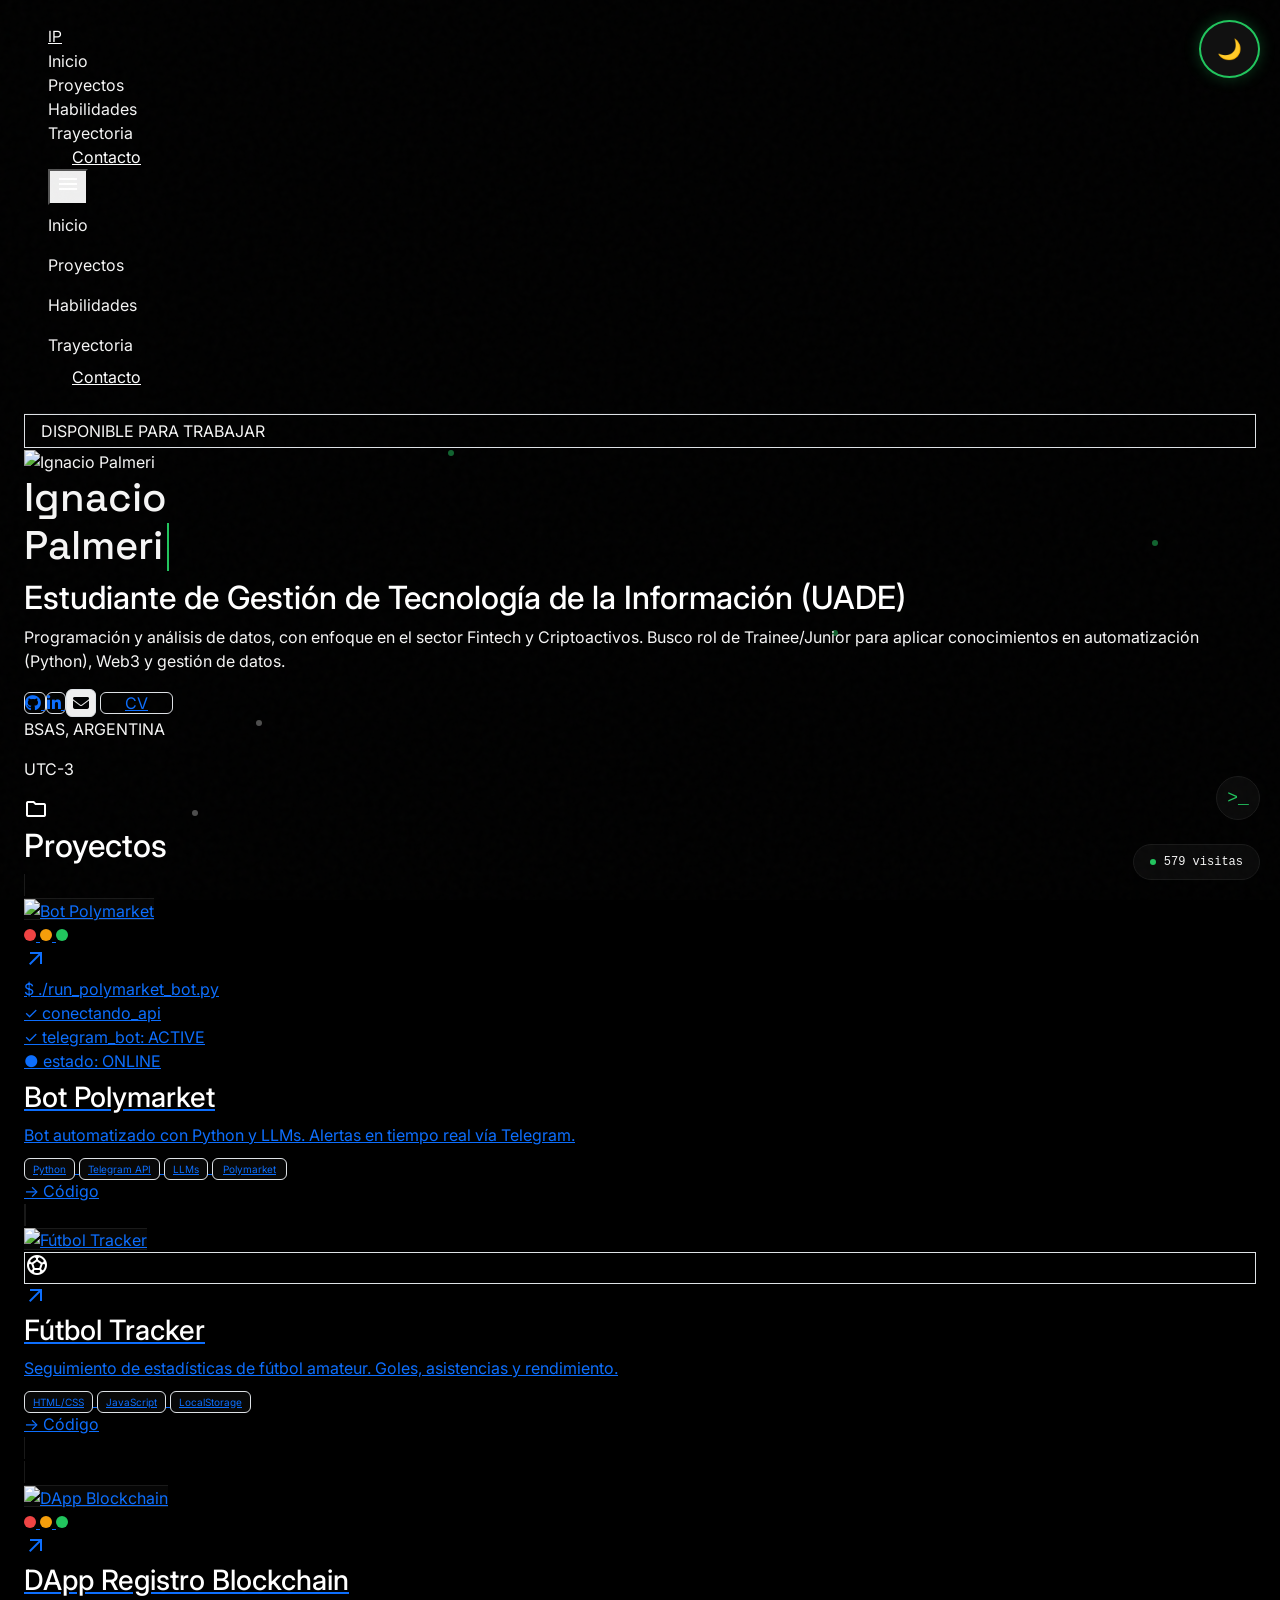
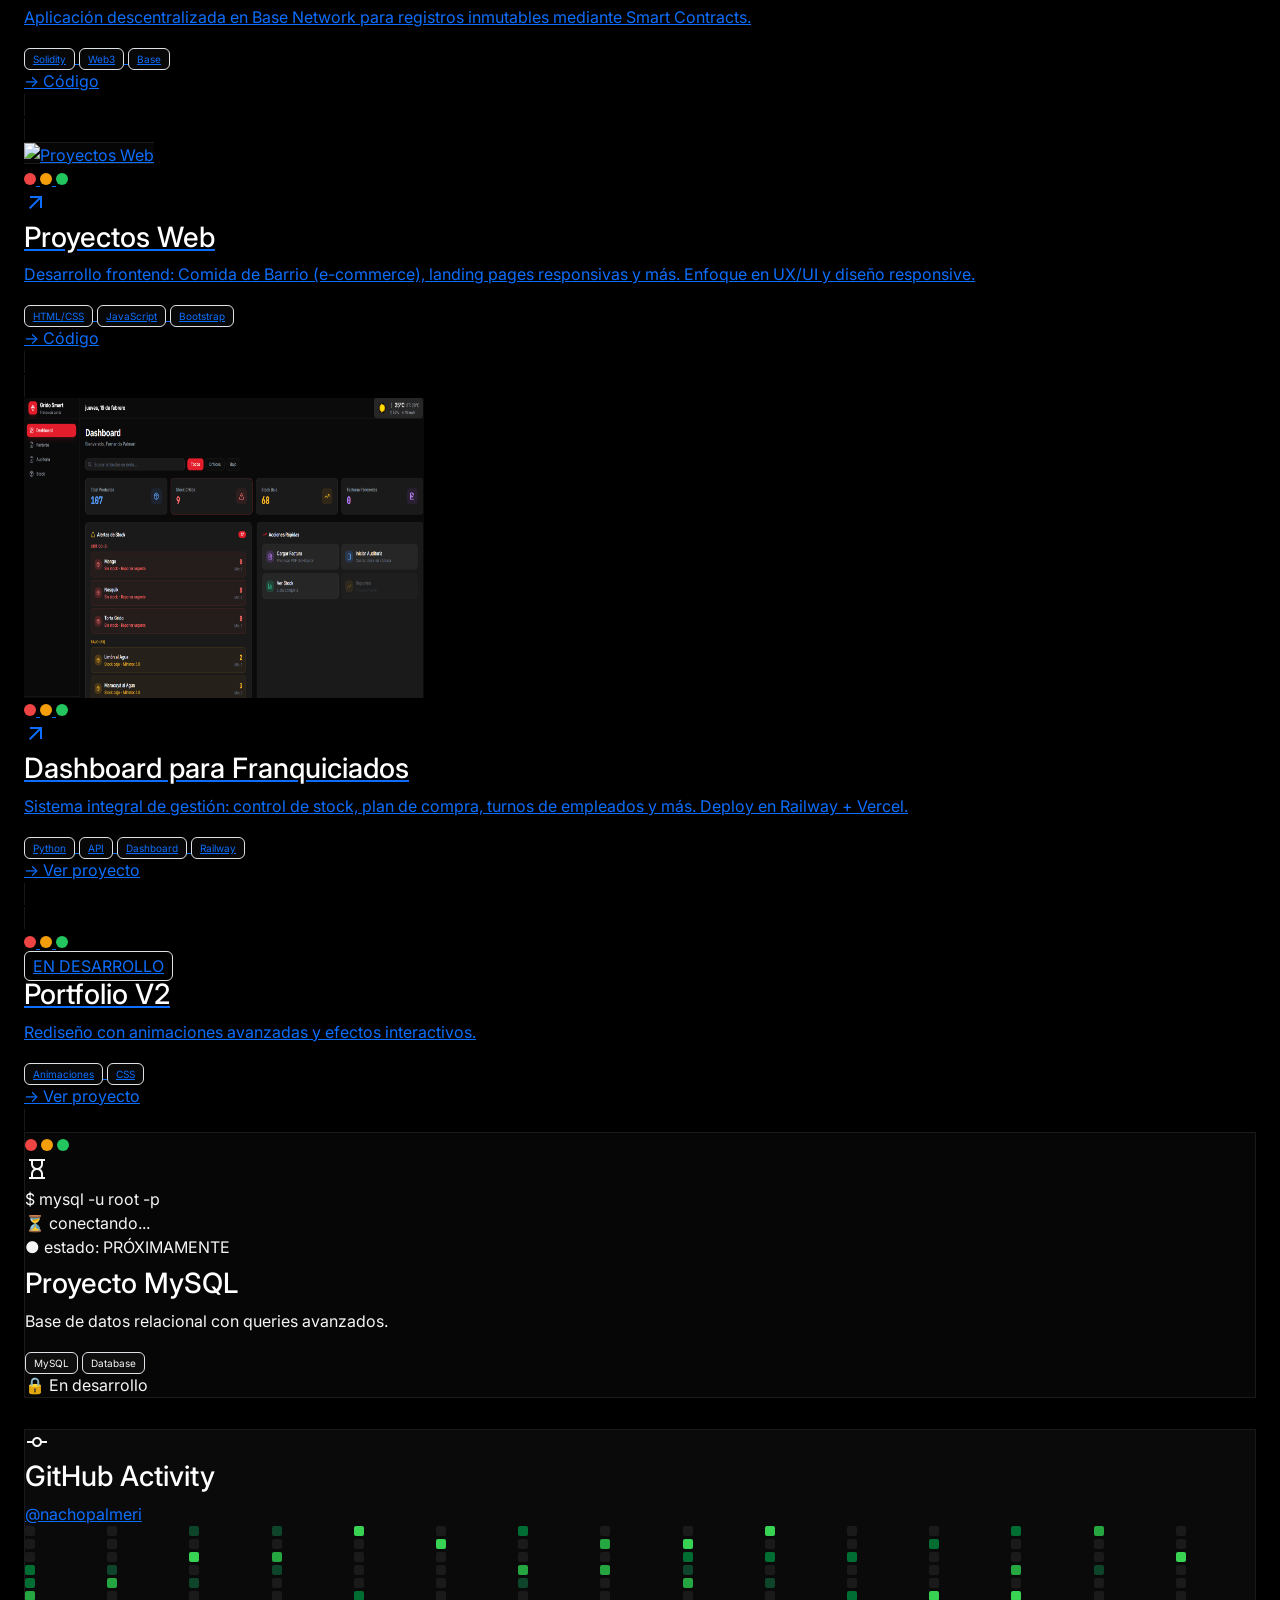
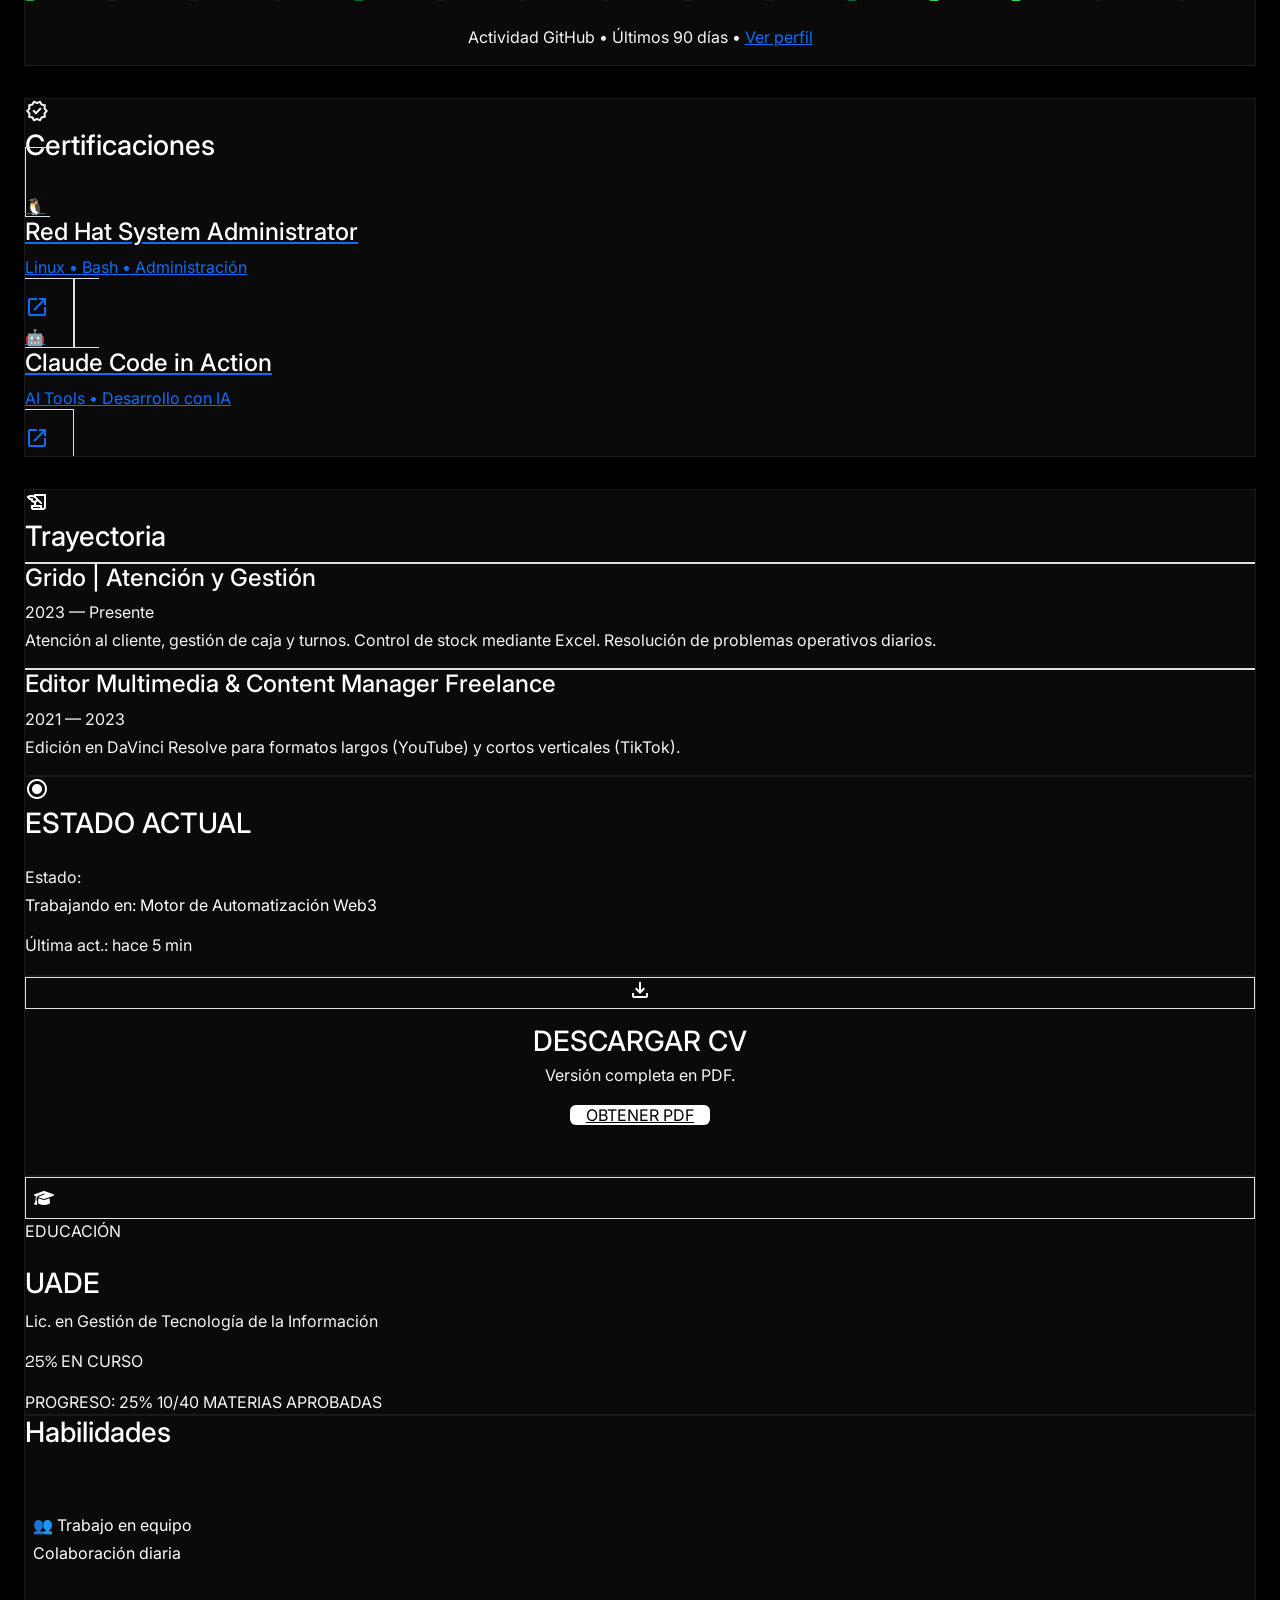
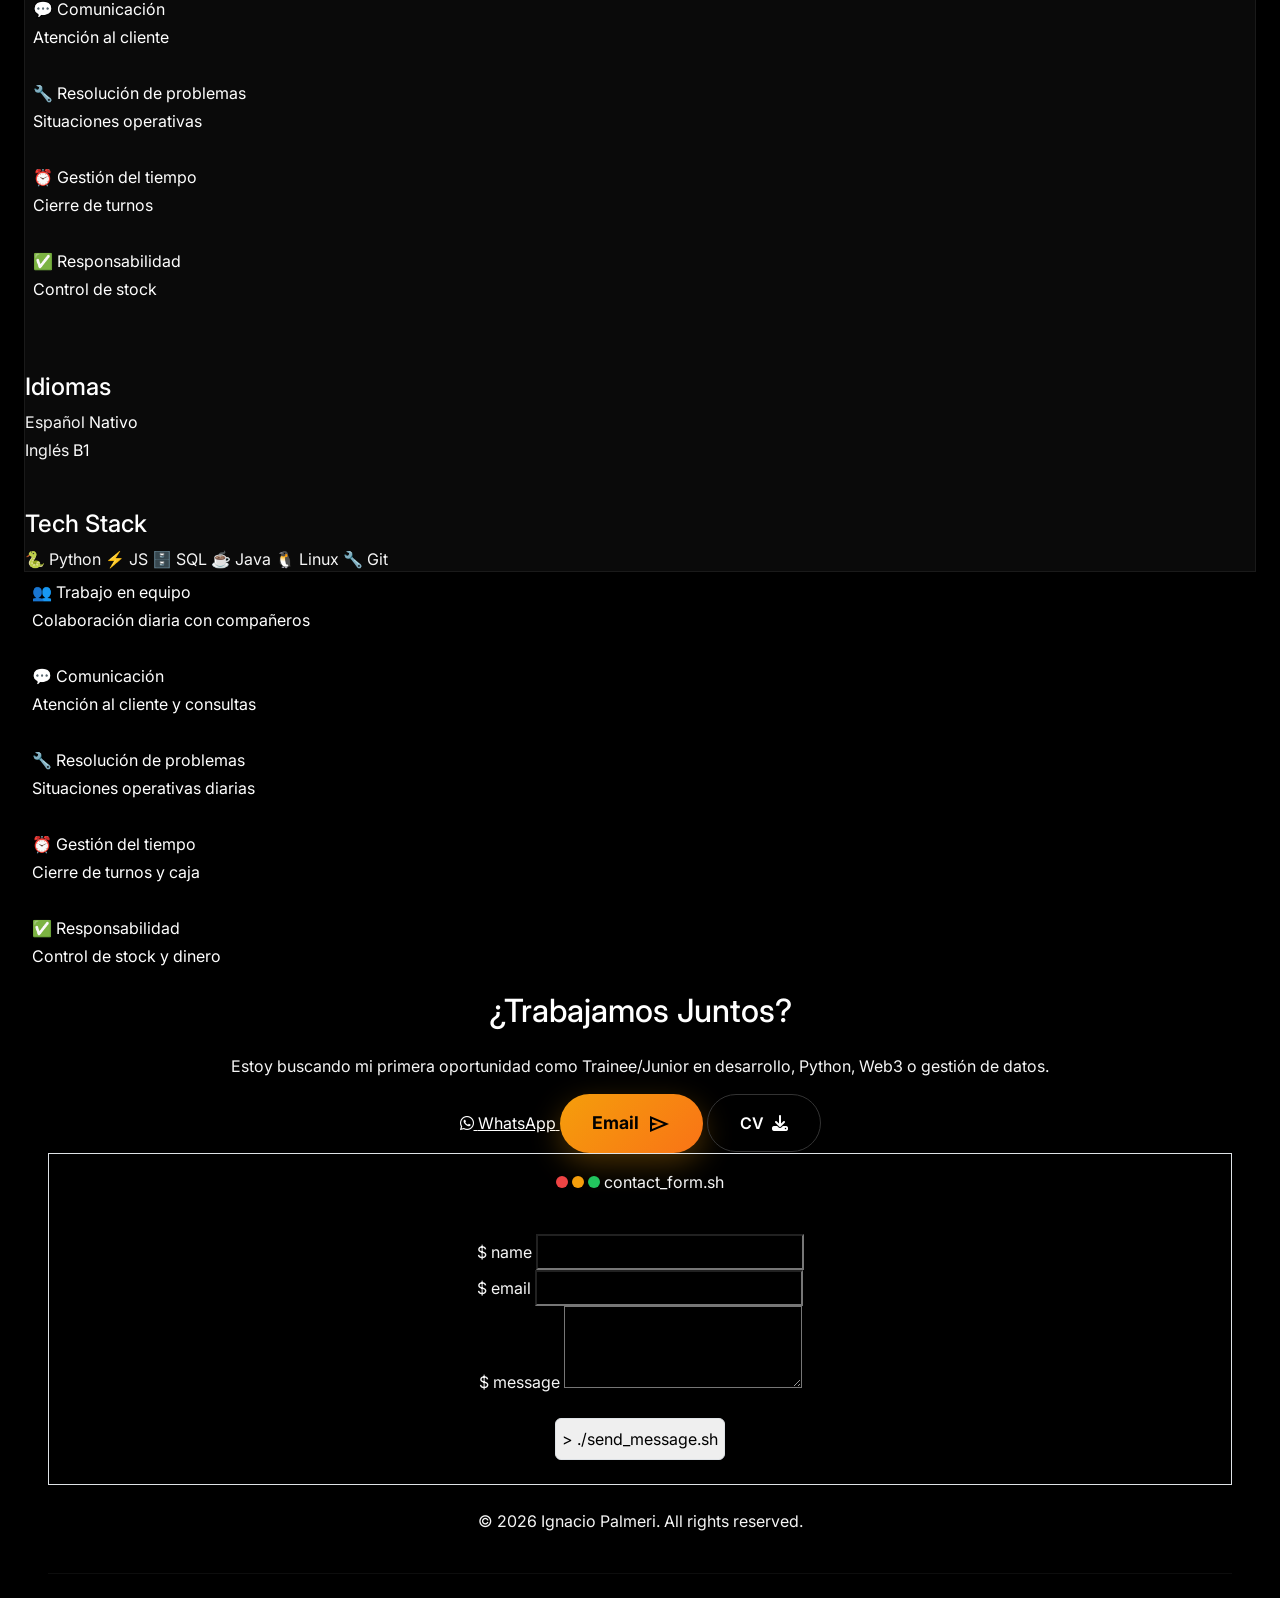
==== commit 98ffd383: "fix: add immediate CSS to hide/show V1 or V2 before page renders" ====
--- a/index.html
+++ b/index.html
@@ -2,6 +2,17 @@
 <html lang="es"><head>
 <meta charset="utf-8"/>
 <meta content="width=device-width, initial-scale=1.0" name="viewport"/>
+<!-- CSS to hide/show V1 and V2 immediately -->
+<script>
+(function() {
+    var params = new URLSearchParams(window.location.search);
+    if (params.get('v') === 'v2') {
+        document.write('<style>#v1{display:none!important}#v2-host{display:block!important}</style>');
+    } else {
+        document.write('<style>#v2-host{display:none!important}#v1{display:block!important}</style>');
+    }
+})();
+</script>
 <meta name="description" content="Portfolio de Ignacio Palmeri - Estudiante de Gestión IT (UADE) buscando primera oportunidad como Trainee/Junior. Especializado en Python, automatización, Web3 y análisis de datos. Proyectos: Polymarket Bot, Fútbol Tracker, DApp Blockchain."/>
 <meta name="keywords" content="Ignacio Palmeri, Portfolio, Python, Linux, Web3, Blockchain, Automation, Developer, Trainee, Junior, Programmer, UADE, Fintech, Criptoactivos, Telegram Bot, Solidity, Base Network"/>
 <meta name="author" content="Ignacio Palmeri"/>
@@ -3098,53 +3109,25 @@
         // Ocultar el original
         document.getElementById('v2-content').style.display = 'none';
         
-        // TOGGLE - Un solo boton para todo
-        var enModoClaro = false;
-        
-        function loadV2CSS() {
-            if (!document.getElementById('v2-dynamic-css')) {
-                var link = document.createElement('link');
-                link.id = 'v2-dynamic-css';
-                link.rel = 'stylesheet';
-                link.href = 'assets-v2/css/styles.css';
-                document.head.appendChild(link);
-            }
-        }
-        
-        function removeV2CSS() {
-            var link = document.getElementById('v2-dynamic-css');
-            if (link) {
-                link.remove();
-            }
+        // TOGGLE - Actualizar botón según versión actual
+        var urlParams = new URLSearchParams(window.location.search);
+        var verV2 = urlParams.get('v') === 'v2';
+        
+        // Actualizar estilo del botón según la versión actual
+        if (verV2) {
+            var btn = document.getElementById('toggle-btn');
+            btn.innerText = '☀️';
+            btn.style.background = '#fff';
+            btn.style.borderColor = '#22c55e';
+            btn.style.color = '#22c55e';
         }
         
         function togglePortfolio() {
-            var v1 = document.getElementById('v1');
-            var v2 = document.getElementById('v2-host');
-            var btn = document.getElementById('toggle-btn');
-            
-            if (!enModoClaro) {
-                // Cambiar a V2 + Modo Claro
-                loadV2CSS();
-                v1.style.display = 'none';
-                v2.style.display = 'block';
-                btn.innerText = '☀️';
-                btn.style.background = '#fff';
-                btn.style.borderColor = '#22c55e';
-                btn.style.color = '#22c55e';
-                enModoClaro = true;
+            // Navegar a la otra versión
+            if (verV2) {
+                window.location.href = window.location.pathname;
             } else {
-                // Cambiar a V1 + Modo Oscuro
-                removeV2CSS();
-                v1.style.display = 'block';
-                v1.style.background = '#000000';
-                v2.style.display = 'none';
-                btn.innerText = '🌙';
-                btn.style.background = '#111';
-                btn.style.borderColor = '#22c55e';
-                btn.style.color = '#22c55e';
-                btn.style.boxShadow = '0 0 15px rgba(34,197,94,0.3)';
-                enModoClaro = false;
+                window.location.href = window.location.pathname + '?v=v2';
             }
         }
     </script>
